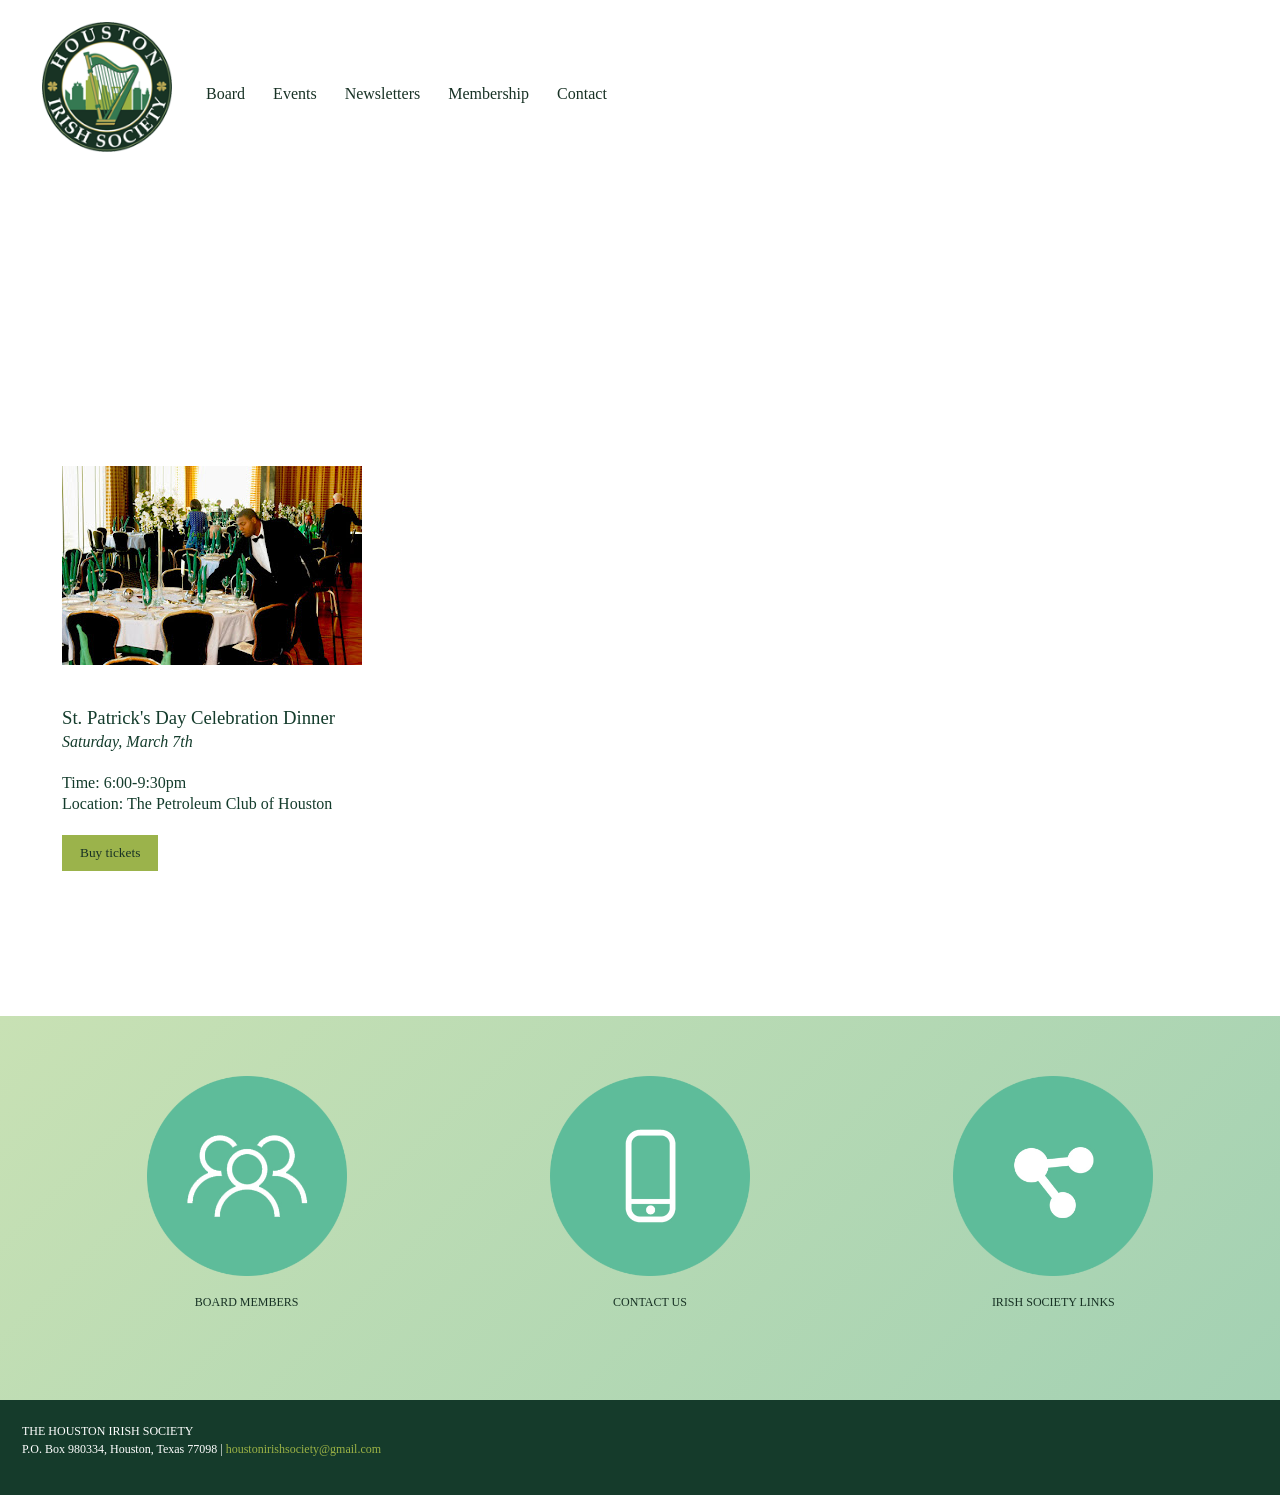
==== events.html @ d62ac1ac "Add files via upload" ====
<!DOCTYPE html>
<html lang="en">
<head>
<meta charset="UTF-8"><meta name="viewport" content="width=device-width,initial-scale=1">
<title>Houston Irish Society</title>
<link rel="stylesheet" href="inc/st2.css">
<style class='common-css'>
body {
	padding: 0px;
	margin: 0px;
	min-height:100%;
}

/* MAGIC CIRCLE */
.item-settings-menu{
	width:25px;
	height:25px;
	cursor:pointer;
	margin:2px;
	display:inline-block;
}

.magic-circle-controls{
	position:absolute;
	opacity:0;
	background-color:black;
}

.magic-circle-controls.shown {
   opacity:1;
}


html {
	-webkit-text-size-adjust: 100%; /* Prevent font scaling in landscape while allowing user zoom */
	font-size: 1px;
}

body{
	padding:0px;
	margin:0px;
	overflow-y: auto;
	overflow-x: hidden;
	min-width:300px;
	font-size:12px;
}

ul{
	list-style:none;
	padding: 0px;
}

li{
	margin:0px;
	padding:0px;
}

p{
	margin:0px;
	padding:0px;
}

#xprs{
	overflow:hidden;
}

.item-wrapper{
	margin-left: auto;
	margin-right: auto;
	height:100%;
	width:100%;
	min-height:inherit;
}

.preview-image-holder .image-link{
	min-height:inherit;
	display:inline-block;
}

a{
	text-decoration: none;
	pointer-events:auto;
}

#loading{
	left: 50%;
	position: relative;
}

.container{
	top: 0px;
	width: auto;
	height: 100%;
	left: 0px;
	min-height:inherit;
	position: relative;
}

.element-wrapper .content{
	position: relative;
}

.master.item-box{
	width:100%;
	margin: 0px;
	text-align: center;
}

.master.item-box .stripe-background{
	height: 100%;
	width: 100%;
	min-height: inherit;
	background-repeat: no-repeat;
	background-size: cover;
	background-position:center;
	position: absolute;
	pointer-events:none;
}

.item-box{
	position:relative;
	overflow:visible;
}

.item-box.hide-from-preview ,.item-box.hide-from-view{
	display:none;
}

.image-cover, .page-image-cover{
	display: block;
	overflow:hidden;
}

.image-holder,.preview-image-holder{
	background-position: center;
	background-size:cover;
	background-repeat:no-repeat;
	background-color:transparent;
	width:auto;
	overflow:hidden;
	width:100%;
	height:100%;
}

.item-content{
	height:100%;
	min-height:inherit;
	position:relative;
}

.item-box.element-box{
	width:100%;
}

.page-content > img:first-of-type{
	width:700px;
}

.page-content p.Body:first-of-type{
	padding-top: 17px;
}

.element-holder{
	display:block;
	margin: auto;
	text-align: center;
	width:100%;
	position: relative;
}

.icon-element{
	background-position: center;
	background-size:contain;
	background-repeat:no-repeat;
	background-color:transparent;
	height: 50px;
}

.icon-holder{
	width:100%;
}

.erred-user-form-field, .erred-user-form-field input[type=date]{
	background-color:#de6262 !important;
	color:white !important;
}

input[type=checkbox].erred-user-form-field{
	box-shadow: 0 0 2px 1px #de6262;
}

.preview-form .Field {
	width:100%;
	pointer-events: auto;
	box-sizing: border-box;
}

.preview-form .field-holder label input[type="checkbox"].Field {
	width:auto;
	border:none;
	margin:0px;
	min-width: auto!important;
	margin-right:10px;
}

.preview-form .field-holder input[type="date"].Field{
	width: auto!important;
    text-align: right!important;
    padding: 0!important;
	margin: 0!important;
	border:none!important;
	min-width: auto!important;
}

label.preview-element.Field.for-date{
	display: inline-flex;
    justify-content: space-between;
    align-items: center;
}

.preview-form textarea.Field {
    resize: none;
    height: 4em;
}

.preview-form .field-checkbox span, .preview-form .field-checkbox input{
	vertical-align: middle;
}

.preview-form .field-checkbox{
	text-align: left;
}

/* fix for old style */
.preview-icon-holder {
	margin-bottom: 0px!important;
} 

.master.item-box[data-child-type="MAP"]{
	min-height:300px;
}

.disable-max-width{
	max-width:none!important;
}

.master.item-box.header-box{
	z-index:123456;
}

.animated-top{
	-webkit-transition: top 2s cubic-bezier(0.165, 0.84, 0.44, 1);
 	-moz-transition: top 2s cubic-bezier(0.165, 0.84, 0.44, 1);
  	-o-transition: top 2s cubic-bezier(0.165, 0.84, 0.44, 1);
  	transition: top 2s cubic-bezier(0.165, 0.84, 0.44, 1);
}

iframe.html-frame{
	width: 100%;
	height: 100%;
	min-height:inherit;
}

.html-wrapper .content ,
.html-wrapper .content .page-html-cover ,
.html-wrapper .content .page-html-cover .html-source,
.raw-wrapper .content,
.raw-wrapper .content .page-raw-cover,
.raw-wrapper .content .page-raw-cover .html-source,
.raw-wrapper .content .page-raw-cover .html-source .raw-container{
	min-height:inherit;
	height:inherit;
}

.raw-wrapper .content .page-raw-cover .html-source .raw-container,.raw-wrapper .content{
	overflow: hidden;
}

.raw-wrapper .content .page-raw-cover.centered .html-source .raw-container{
	position: absolute;
    left: 50%;
    top: 50%;
    transform: translateX(-50%) translateY(-50%);
    height:auto;
    min-height:initial;
}

/*****************************************************************************/
/* EFFECTS
/*****************************************************************************/

[data-flex_element_effect="effect-fadein"] ~ #children .preview-content-holder{
	opacity: 0;
}

[data-flex_element_effect="effect-fadein"] ~ #children .play-effect .preview-content-holder{
	-webkit-transition: opacity 2s cubic-bezier(0.165, 0.84, 0.44, 1); /* Safari, Chrome and Opera > 12.1 */
	-moz-transition: opacity 2s cubic-bezier(0.165, 0.84, 0.44, 1); /* Firefox < 16 */
	 -ms-transition: opacity 2s cubic-bezier(0.165, 0.84, 0.44, 1); /* Internet Explorer */
	  -o-transition: opacity 2s cubic-bezier(0.165, 0.84, 0.44, 1); /* Opera < 12.1 */
		 transition: opacity 2s cubic-bezier(0.165, 0.84, 0.44, 1);
  opacity: 1;
}

[data-flex_element_effect="effect-grow"] ~ #children .preview-content-holder{
	transform: scale(0.9);
	opacity:0
}

[data-flex_element_effect="effect-grow"] ~ #children .play-effect .preview-content-holder{
	-webkit-transition: transform 1s cubic-bezier(0.165, 0.84, 0.44, 1), opacity 1s cubic-bezier(0.165, 0.84, 0.44, 1); /* Safari, Chrome and Opera > 12.1 */
	-moz-transition: transform 1s cubic-bezier(0.165, 0.84, 0.44, 1), opacity 1s cubic-bezier(0.165, 0.84, 0.44, 1); /* Firefox < 16 */
	 -ms-transition: transform 1s cubic-bezier(0.165, 0.84, 0.44, 1), opacity 1s cubic-bezier(0.165, 0.84, 0.44, 1); /* Internet Explorer */
	  -o-transition: transform 1s cubic-bezier(0.165, 0.84, 0.44, 1), opacity 1s cubic-bezier(0.165, 0.84, 0.44, 1); /* Opera < 12.1 */
		 transition: transform 1s cubic-bezier(0.165, 0.84, 0.44, 1), opacity 1s cubic-bezier(0.165, 0.84, 0.44, 1);
		 transform: scale(1);
		 opacity:1
}

[data-flex_element_effect="effect-slide-up"] ~ #children .preview-content-holder{
	transform: translateY(10vh);
	opacity:0;
}

[data-flex_element_effect="effect-slide-up"] ~ #children .play-effect .preview-content-holder{
	-webkit-transition: transform 1s cubic-bezier(0.165, 0.84, 0.44, 1) , opacity 3s cubic-bezier(0.165, 0.84, 0.44, 1); /* Safari, Chrome and Opera > 12.1 */
	-moz-transition: transform 1s cubic-bezier(0.165, 0.84, 0.44, 1), opacity 3s cubic-bezier(0.165, 0.84, 0.44, 1); /* Firefox < 16 */
	 -ms-transition: transform 1s cubic-bezier(0.165, 0.84, 0.44, 1), opacity 3s cubic-bezier(0.165, 0.84, 0.44, 1); /* Internet Explorer */
	  -o-transition: transform 1s cubic-bezier(0.165, 0.84, 0.44, 1), opacity 3s cubic-bezier(0.165, 0.84, 0.44, 1); /* Opera < 12.1 */
		 transition: transform 1s cubic-bezier(0.165, 0.84, 0.44, 1), opacity 3s cubic-bezier(0.165, 0.84, 0.44, 1);
		 transform: translateY(0);
		 opacity:1;
}

.item-details{
	line-height:0px;
	position:relative;
}

.preview-body ul{
	padding-left: 20px!important;
	list-style:initial;
	padding: initial;
}

.preview-body li{
	margin:initial;
	padding:initial;
}

.preview-raw-wrapper {
	width: 100%;
    height: 100%;
}

.preview-raw-holder {
	width: 100%;
    height: 100%;
    top: 0px;
    left: 0px;
    position: relative;
}

.preview-raw-container{
	height:100%;
	width:100%;
}

.stripes .master.element-box .image-source{
	min-height: inherit;
	height:100%;
}

.map-blocker{
	height:100%;
	min-height:inherit;
	width:100%;
	position:absolute;
	left:0px;
	right:0px;
	z-index:12345678;
}

.element-wrapper.pic-wrapper a{
	min-height:inherit;
}

[data-default-currency=USD] .preview-price:not(.sold-out)::before, [data-default-currency=USD] .shipping-currency::before  { 
    content: "$";
}

[data-default-currency=EUR] .preview-price:not(.sold-out)::before, [data-default-currency=EUR] .shipping-currency::before { 
    content: "\20ac";
}

[data-default-currency=GBP] .preview-price:not(.sold-out)::before, [data-default-currency=GBP] .shipping-currency::before{ 
    content: "\00a3";
}

[data-default-currency=SEK] .preview-price:not(.sold-out)::after, [data-default-currency=SEK] .shipping-currency::after  { 
    content: "Kr";
    font-size: 0.7em;
}

[data-default-currency=NOK] .preview-price:not(.sold-out)::after, [data-default-currency=NOK] .shipping-currency::after  { 
    content: "kr";
    font-size: 0.7em;
}

[data-default-currency=CAD] .preview-price:not(.sold-out)::before, [data-default-currency=CAD] .shipping-currency::before { 
    content: "$(cad)";
    font-size: 0.7em;
}

[data-default-currency=AUD] .preview-price:not(.sold-out)::before, [data-default-currency=AUD] .shipping-currency::before { 
    content: "$";
    font-size: 0.7em;
}

[data-default-currency=AUD] .preview-price:not(.sold-out)::after, [data-default-currency=AUD] .shipping-currency::after { 
    content: "(AUD)";
    font-size: 0.7em;
}

[data-default-currency=CHF] .preview-price:not(.sold-out)::after, [data-default-currency=CHF] .shipping-currency::after { 
    font-size: 0.7em;
}


[data-default-currency=BRL] .preview-price:not(.sold-out)::before, [data-default-currency=BRL] .shipping-currency::before { 
    content: "R$";
}

[data-default-currency=MYR] .preview-price:not(.sold-out)::before, [data-default-currency=MYR] .shipping-currency::before { 
    content: "RM";
}

[data-default-currency=SGD] .preview-price:not(.sold-out)::before, [data-default-currency=SGD] .shipping-currency::before { 
    content: "S$";
}

[data-default-currency=ZAR] .preview-price:not(.sold-out)::before, [data-default-currency=ZAR] .shipping-currency::before { 
    content: "R";
}

[data-default-currency=INR] .preview-price:not(.sold-out)::before, [data-default-currency=INR] .shipping-currency::before { 
    content: "\20b9";
}

[data-default-currency=NGN] .preview-price:not(.sold-out)::before, [data-default-currency=NGN] .shipping-currency::before { 
    content: "\20a6 ";
}

[data-default-currency=TRY] .preview-price:not(.sold-out)::before, [data-default-currency=TRY] .shipping-currency::before { 
    content: "\20ba";
}

[data-default-currency=CHF] .preview-price:not(.sold-out)::before, [data-default-currency=CHF] .shipping-currency::before { 
    content: "CHF";
}

[data-default-currency=AED] .preview-price:not(.sold-out)::after, [data-default-currency=AED] .shipping-currency::after { 
	content: "\062f.\0625";
}

[data-default-currency=PKR] .preview-price:not(.sold-out)::after, [data-default-currency=PKR] .shipping-currency::after { 
	content: "₨";
}

[data-default-currency=THB] .preview-price:not(.sold-out)::after, [data-default-currency=THB] .shipping-currency::after { 
	content: "฿";
}

[data-default-currency=IDR] .preview-price:not(.sold-out)::after, [data-default-currency=IDR] .shipping-currency::after { 
	content: "Rp";
}

[data-default-currency=TWD] .preview-price:not(.sold-out)::before, [data-default-currency=TWD] .shipping-currency::before { 
	content: "NT$";
}

[data-default-currency=UYU] .preview-price:not(.sold-out)::before, [data-default-currency=UYU] .shipping-currency::before { 
	content: "$U";
}

[data-default-currency=MXN] .preview-price:not(.sold-out)::before, [data-default-currency=MXN] .shipping-currency::before { 
	content: "Mex$";
}

[data-default-currency=TWD] .preview-price:not(.sold-out)::before, [data-default-currency=TWD] .shipping-currency::before { 
	content: "NT$";
}

[data-default-currency=GHS] .preview-price:not(.sold-out)::before, [data-default-currency=GHS] .shipping-currency::before { 
	content: "GH¢";
}

[data-default-currency=MAD] .preview-price:not(.sold-out)::after, [data-default-currency=MAD] .shipping-currency::after { 
	content: "DH";
}

[data-default-currency=RUB] .preview-price:not(.sold-out)::after, [data-default-currency=RUB] .shipping-currency::after { 
	content: "\20bd";
}

[data-default-currency=JPY] .preview-price:not(.sold-out)::before { 
    content: "\00a5";
}

[data-default-currency=NZD] .preview-price:not(.sold-out)::before { 
    content: "NZ$";
}

[data-default-currency=ILS] .preview-price:not(.sold-out)::before, [data-default-currency=ILS] .shipping-currency::before { 
    content: "\20AA";
}

[data-default-currency=PHP] .preview-price:not(.sold-out)::before, [data-default-currency=PHP] .shipping-currency::before { 
    content: "₱";
}

.multi_layout .pic-side .inner-pic.circlize{
  margin-left: auto;
  margin-right: auto;
}

[data-caller=static] .master.item-box.showing-feed:not(.loaded) .sub.item-box{
	opacity:0!important;
}

.sub.item-box{
	opacity:1;
}

.stripe-header , .stripe-footer{
	width:100%;
	z-index:1;
}

.blocks-preview-divider, .preview-divider{
    border-top-width: 0px;
    border-left-width: 0px;
    border-right-width: 0px;
    height: 10px;
}

.raw-wrapper .content .page-raw-cover.centered{
	min-height:100px;
}

.master.container.narrow-site{
    max-width: 1000px;
    margin: auto;
    overflow:hidden;
}

.master.container.narrow-site > #children{
	max-width:1000px;
	margin:auto;
}

.master.container.narrow-site .control-handle{
	max-width:1000px;
}

.master.container.narrow-site  .force-min-height50{
	max-width:1000px;
	margin:auto;
	left:auto!important;
	padding-left:0px!important;
	padding-right:0px!important;
	width:100%;
}

.master.container.narrow-site .left-menu-placeholder{
	margin-left:-270px;
}

.master.container.narrow-site .left-menu-placeholder .master.item-box{
	left:auto!important;
}

.master.container.narrow-site.left-menu-layout{
	left:135px;
}

.full-width-bg{
	background-size: 100% auto;
    background-repeat: no-repeat;
    background-attachment: scroll;
    background-position: top;
}

.cover-bg{
	background-size: cover;
    background-repeat: no-repeat;
    background-attachment: scroll;
    background-position: top;
}

.pattern-bg{
	background-repeat: repeat;
}

.fixed-bg{
	background-size:cover;
	background-repeat: no-repeat;
	background-attachment: fixed;
}

.contain-bg{
	background-size:contain;
	background-position:center;
	background-repeat: no-repeat;
	background-attachment: fixed;
}

.parallax-bg,  .fixed-bg,  .parallax50-bg{
	background-size:cover!important;
	background-attachment: fixed;
}

#xprs.phone-mode .parallax-bg, #xprs.phone-mode .fixed-bg, #xprs.phone-mode .parallax50-bg, #xprs.tablet-mode .parallax-bg, #xprs.tablet-mode .fixed-bg, #xprs.tablet-mode .parallax50-bg{
	background-attachment:initial!important;
	background-position-y:center!important;
	background-position-x:center!important;
}

.master.item-box .flex .sub.item-box:not(:only-child) .parallax50-bg, .master.item-box .flex .sub.item-box:not(:only-child) .fixed-bg{
	background-attachment:scroll!important;
	background-position-y:center!important;
}

#xprs.phone-mode .master.item-box:not([data-preset-type-id='PROMO']) .vimplayer.preview.video-frame{
	width: 100%!important;
    height: 100%!important;
    margin-top: 0px!important;
    margin-left: 0px!important;
}

.sub.item-box:after, .pic-side:after{
	pointer-events:none;
}

.stripe_popup_app_hide {
  display: none;
}

.popup-mode .raw-wrapper .content .page-raw-cover .html-source .raw-container {
    pointer-events: auto;
}

.shadowed{
	-webkit-box-shadow: -7px 15px 40px 4px rgba(0,0,0,0.35);
	-moz-box-shadow: -7px 15px 40px 4px rgba(0,0,0,0.35);
	box-shadow: -7px 15px 40px 4px rgba(0,0,0,0.35);
}

.no-scroll{
	overflow-y:hidden;
}

#xprs.cellphone-preview .hide-from-mobile, #xprs.phone-mode .hide-from-mobile{
	display:none!important;
}

#xprs.phone-mode .preview-form .Field{
	min-width:auto!important;
}

/* Hack for captcha */
div[style*="z-index: 2000000000"]{
	z-index:999999999999!important;
}

.fill-height{
	min-height:100vh!important;
}

.stripe_popup_app{
	max-width:100%!important;
	max-height:100%!important;
}

@media only screen 
and (min-device-width : 768px) 
and (max-device-width : 1024px) 
and (orientation : landscape) { 
	.parallax-bg, .fixed-bg, .parallax50-bg {
		background-attachment:initial!important;
		background-position-y:center!important;
		background-position-x:center!important;
	}
}

@media screen and (max-height: 575px){
	.g-recaptcha {transform:scale(0.77);-webkit-transform:scale(0.77);transform-origin:0 0;-webkit-transform-origin:0 0;}
	.g-recaptcha > div{
		width:200px!important;
	}
}


/*TABLET*/
@media only screen 
and (min-width : 768px) 
and (max-width : 1024px) { 
	html{
		font-size:0.7px;
	}
}

/*MOBILE*/
@media only screen 
and (max-width : 768px)  { 
	html{
		font-size:0.5px;
	}
	.preview-title, .preview-subtitle{
		word-break: break-word;
	}
}</style>
	<style class='multi-css'>.multi_layout .item-preview{
	height:inherit;
	width:100%;
	min-height:inherit;
}

.multi_layout .helper-div .text-side .vertical-aligner{
	overflow:visible;
}

.multi_layout .image-cover{
	height:inherit;
	min-height:inherit;
}

.multi_layout .image-source.background-div{
	height:100%;
}

.multi_layout .image-source.background-image-div{
	height:100%;
}

.multi_layout .preview-image-holder:not(.inner-pic-holder){
	height:inherit;
	min-height:inherit;
	position:relative;
}

.multi_layout .benet{
	min-height:inherit;
}

.multi_layout .image-source{
	height:inherit;
	min-height:inherit;
	position:absolute;
}

.multi_layout .helper-div .image-source{
	position:relative;
}

/*****************************************************************************/
/* IMAGE & TEXT POSITIONING
/*****************************************************************************/

.multi_layout .top-left.helper-div,.middle-left.helper-div ,.middle-left-25.helper-div,  .bottom-left.helper-div,.top-right.helper-div,
.middle-right.helper-div ,.middle-right-25.helper-div, .bottom-right.helper-div {
	position:initial;
	overflow: hidden;
	height:100%;
	min-height:inherit;
	
}

.multi_layout .vertical-aligner{
	position:relative;
	height:100%;
	width:100%;
	display:table;
	min-height:inherit;
	overflow:hidden;
}

.multi_layout .pic-side .inner-pic:not(.circlize){
	min-height:inherit;
}



.multi_layout .pic-side .vertical-aligner a.image-link{
	position:relative;
	display:inline-block;
	min-height:inherit;
	overflow:hidden;
}

.multi_layout .pic-side .vertical-aligner a.image-link.not-wrapping, .multi_layout .pic-side .vertical-aligner a.image-link:empty {
	position: absolute;
    left: 0px;
    top: 0px;
}

.sub.container .multi_layout .pic-side .vertical-aligner a.image-link{ 
	height:100%;
	width:100%;
}

.multi_layout .pic-side .vertical-aligner{
	margin-left: auto;
	margin-right: auto;
	/*display:inline-block;*/
}

.multi_layout .pic-side {
	text-align:center;
	line-height:0px;
}

.multi_layout .pic-side.reset {
	top:initial!important;
	margin-left:initial!important;
	width:100%!important;
}


.multi_layout .helper-div .pic-side .inner-pic-holder{
	/*display: table-cell;*/
	/*display:block;*/
	overflow: visible;
	line-height:0px!important;
}

.multi_layout .preview-image-holder.inner-pic-holder{
	display:table-cell;
}

.multi_layout .pic-side{
	position:absolute;
	pointer-events:auto;
	/*outline: 1px solid green;
	background-color: rgba(43,102,10,0.5);*/
	overflow:visible;
	top:0px;
	bottom:0px;
}

.draggable-pic{
	pointer-events: auto;
    display: inline-block;
    width: 100%;
    height: 100%;
    background-size:contain;
    background-repeat: no-repeat;
}

.flex .multi_layout .middle-center.helper-div .text-side .draggable-pic-wrapper {
	display: inline-block;
    position: absolute;
    /*width: 50%;*/
    left: 50%;
    top: 50%;
    /*height: 100%;*/
    z-index: -1;
}

.flex .multi_layout .middle-center.helper-div .text-side .draggable-pic-wrapper.ui-draggable {
	cursor:move;
}


.draggable-pic-wrapper .ui-resizable-ne,.draggable-pic-wrapper .ui-resizable-se,.draggable-pic-wrapper .ui-resizable-nw,.draggable-pic-wrapper .ui-resizable-sw{
	background-color: #0f95ee;
    border-radius: 7px;
}


.draggable-pic-wrapper .ui-resizable-se.ui-icon.ui-icon-gripsmall-diagonal-se{
	width:9px;
	height:9px;
	background-image:none;
	right: -5px;
    bottom: -5px;
}




.flex .multi_layout .middle-center.helper-div .text-side .draggable-pic-wrapper .draggable-pic-holder {
	display: inline-block;
	height:100%;
}

.flex .multi_layout .middle-center.helper-div .draggable-div-holder{
	display:block;
}

.draggable-div-holder{
	display:none;
}

.draggable-pic-wrapper{
	pointer-events:auto;
}

.draggable-pic-wrapper.ui-resizable{
	outline:solid 1px #0f95ee;
	/*box-sizing:border-box;*/
}
.draggable-pic-wrapper.ui-resizable .ui-resizable-handle.ui-resizable-s, .draggable-pic-wrapper.ui-resizable .ui-resizable-handle.ui-resizable-n{
	height:7px;	
	background-color: transparent;
}


.draggable-div-holder{
	top:0px;
    position: absolute;
    height: 500px;
    min-height:inherit;
    width:100%;
}



.multi_layout .inner-pic-holder .inner-pic.fill{
	width: 100%!important;
  	height: 100%!important;
  	background-size: cover;
  	background-repeat:no-repeat;
  	max-width: none;
  	max-height: none;
}

.multi_layout .inner-pic-holder .inner-pic{
	/*width: 100%!important;*/
	width: 100%;
  	height: 100%;
  	background-repeat:no-repeat;
  	max-width: none;
  	max-height: none;
  	overflow:hidden;
}

.multi_layout .inner-pic-holder a .inner-pic{
	display:table;
}

.multi_layout .inner-pic-holder .inner-pic#no-image{
	outline:none;
}

/*** TOP LEFT ***/
.multi_layout .top-left.helper-div .pic-side{
	width:50%;
	height: 100%;
	left: 50%;
	min-height: inherit;
	/*margin-left: 50%;*/
}

.multi_layout .top-left.helper-div .pic-side .inner-pic{
	height: 100%;
}

.multi_layout .top-left.helper-div .text-side{
	width: 50%;
	height: 100%;
	position: relative;
	float: left;
	min-height: inherit;
}

.multi_layout .top-left.helper-div .item-details{
	/*vertical-align: top;*/
	display: table-cell;
}

/*** CENTER LEFT ***/
.multi_layout .middle-left.helper-div .pic-side, .multi_layout .middle-left-25.helper-div .pic-side{
	width:50%;
	height: 100%;
	left: 50%;
	min-height: inherit;
	/*margin-left: 50%;*/
}

.multi_layout .middle-left-25.helper-div .pic-side{
	width:75%;
	left: 25%;
}

.multi_layout .middle-left.helper-div .pic-side .inner-pic, .multi_layout .middle-left-25.helper-div .pic-side .inner-pic{
	height: 100%;
}

.multi_layout .middle-left.helper-div .text-side, .multi_layout .middle-left-25.helper-div .text-side{
	width: 50%;
	height: 100%;
	position: relative;
	float: left;
	min-height: inherit;
	display: table;
	
}

.multi_layout .middle-left-25.helper-div .text-side{
	width: 25%;
}

.multi_layout .middle-left.helper-div .item-details, 
.multi_layout .middle-left-25.helper-div .item-details{
	/*vertical-align: top;*/
	display: table-cell;
}

/*** BOTTOM LEFT ***/

.multi_layout .bottom-left.helper-div .pic-side{
	width:50%;
	height: 100%;
	left: 50%;
	min-height: inherit;
}



.multi_layout .bottom-left.helper-div .text-side{
	width: 50%;
	height: 100%;
	position: relative;
	float: left;
	min-height: inherit;
}

.multi_layout .bottom-left.helper-div .item-details{
	/*vertical-align: bottom;*/
	display: table-cell;
}

/*** TOP RIGHT ***/
.multi_layout .top-right.helper-div .pic-side{
	width:50%;
	height: 100%;
	right: 50%;
	min-height: inherit;
}



.multi_layout .top-right.helper-div .text-side{
	width:50%;
	height: 100%;
	position: relative;
	float: right;
	min-height: inherit;
}

.multi_layout .top-right.helper-div .item-details{
	/*vertical-align: top;*/
	display: table-cell;
}

/*** MIDDLE RIGHT ***/

.multi_layout .middle-right.helper-div .pic-side, .multi_layout .middle-right-25.helper-div .pic-side{
	width:50%;
	height: 100%;
	right: 50%;
	min-height: inherit;
}

.multi_layout .middle-right-25.helper-div .pic-side{
	width:75%;
	right: 25%;
}



.multi_layout .middle-right.helper-div .text-side, .multi_layout .middle-right-25.helper-div .text-side{
	width:50%;
	height: 100%;
	position: relative;
	float: right;
	min-height: inherit;
	display: table;
}

.multi_layout .middle-right-25.helper-div .text-side{
	width:25%;
}

.multi_layout .middle-right.helper-div .item-details, .multi_layout .middle-right-25.helper-div .item-details{
	/*vertical-align: top;*/
	display: table-cell;
}


.multi_layout.product-container .middle-right.helper-div .pic-side{
	width:66%;
	height: 100%;
	right: 34%;
	min-height: inherit;
}



.multi_layout.product-container  .middle-right.helper-div .text-side{
	width:33%;
	height: 100%;
	position: relative;
	float: right;
	min-height: inherit;
	display: table;
}


.multi_layout.product-container .inner-pic.preview-element{
	background-size:contain!important;
	background-position:center!important;
	background-repeat:no-repeat!important;
}



/*** BOTTOM RIGHT ***/
.multi_layout .bottom-right.helper-div .pic-side{
	width:50%;
	height: 100%;
	right: 50%;
	min-height: inherit;
}



.multi_layout .bottom-right.helper-div .text-side{
	width:50%;
	height: 100%;
	position: relative;
	float: right;
	min-height: inherit;
}

.multi_layout .bottom-right.helper-div .item-details{
	/*vertical-align: bottom;*/
	display: table-cell;
}



/*** CENTER CENTER ***/

.multi_layout .middle-center.helper-div{
	min-height: inherit;
	height: 100%;
	
}

.xprs-holder:not(.in-editor) .multi_layout .middle-center.helper-div{
	pointer-events:none;
}

.multi_layout .middle-center.helper-div .pic-side{
	width:100%;
	height: 100%;
	/*text-align:center;*/
	top: 0px;
}

.multi_layout .middle-center.helper-div .pic-side .inner-pic{
	margin-left:auto;
	margin-right:auto;
	display:inline-block;
	position:relative;
}

.multi_layout .middle-center.helper-div .pic-side a .inner-pic{
	display:table;
}

.multi_layout .middle-center.helper-div .text-side{
	width:100%;
	height: 100%;
	/*text-align:center;*/
	min-height: inherit;
	margin-left: auto;
    margin-right: auto;
    display: table;
}

.multi_layout .middle-center.helper-div .preview-content-holder{
	pointer-events: none;
}

.multi_layout .middle-center.helper-div .preview-content-holder .preview-element{
	pointer-events:auto;
}

.multi_layout .middle-center.helper-div .item-details{
	/*vertical-align: middle;*/
	display: table-cell;
	pointer-events: none;
}

.multi_layout .middle-center.helper-div .vertical-aligner{
	margin-left: auto;
	margin-right: auto;
	z-index:12345;
}

.multi_layout .middle-center.helper-div .text-side .vertical-aligner{
	width:100%;
}



/*** BOTTOM CENTER ***/


.multi_layout .bottom-center.helper-div .text-side{
	/*vertical-align: middle;*/
	display: block;
	position:relative;
}

.multi_layout .bottom-center.helper-div .pic-side{
	position:relative;
	/*bottom:0px;
	top:0px;
	width:100%;*/
}

.multi_layout .bottom-center.helper-div .benet{
	min-height:initial;
}

.multi_layout .bottom-center.helper-div .text-side .vertical-aligner{
	width:100%;
	min-height:0px!important;
	height:initial!important
}

.multi_layout .bottom-center.helper-div .pic-side .vertical-aligner{
	width:100%;
	min-height:0px!important;
	  height: inherit!important;
}

.multi_layout .bottom-center.helper-div .pic-side .inner-pic-holder{
	width:100%;
	min-height:0px!important;
	height: inherit!important;
}

.multi_layout .bottom-center.helper-div:not(.flipped-image) .pic-side .inner-pic{
	width:100%;
	min-height:0px!important;
}

.multi_layout .bottom-center.helper-div.flipped-image .pic-side .inner-pic{
	width:100%;
	min-height:300px!important;
}





/*** TOP CENTER ***/

.multi_layout .top-center.helper-div{
	height: 100%;
	width: 100%;
	min-height: inherit;
	
	display: block;

}

.multi_layout .top-center.helper-div .text-side{
	/*vertical-align: middle;*/
	display: block;
	position:relative;
}

.multi_layout .top-center.helper-div .pic-side{
	position:relative;
	/*bottom:0px;
	top:0px;
	width:100%;*/
}

.multi_layout .top-center.helper-div .text-side .vertical-aligner{
	width:100%;
}


.multi_layout .top-center.helper-div .benet{
	min-height:initial;
}

.multi_layout .top-center.helper-div .text-side .vertical-aligner{
	width:100%;
	min-height:0px!important;
	height:initial!important
}

.multi_layout .top-center.helper-div .pic-side .vertical-aligner{
	width:100%;
	min-height:0px!important;
	height: inherit!important;
}

.multi_layout .top-center.helper-div .pic-side .inner-pic-holder{
	width:100%;
	min-height:0px!important;
	height: inherit!important;
	line-height: 0px;
}

.multi_layout .top-center.helper-div:not(.flipped-image) .pic-side .inner-pic{
	width:100%;
	min-height:0px!important;
}

.multi_layout .top-center.helper-div.flipped-image .pic-side .inner-pic{
	width:100%;
	min-height:300px!important;
}

.multi_layout .helper-div:not(.middle-center) .pic-side .inner-pic#no-image{
	/* background-image:url(http://lh3.googleusercontent.com/H91IJNOH5dBhODefYvp-p8aMs08rzundiGNqMQ4F5lHTil9hbPZLZj_QcdBV48sn524pngBjg_RXN8u2Um68pIubkQ);
	background-size: 50px;
	background-position:center;
	background-repeat: no-repeat; */
}

.item_layout .item-preview, .item_layout .preview-image-holder, .item_layout .helper-div, .item_layout .text-side{
	height:100%;
	min-height:inherit;
}

.item_layout .helper-div{
	display:flex;
}

.item_layout .helper-div.middle-right{
	flex-direction:row-reverse;
}

.item_layout .helper-div.bottom-center{
	flex-direction:column;
}


.item_layout .helper-div.middle-center .text-side{
	flex:1;
}

.item_layout .helper-div.middle-left .text-side , .item_layout .helper-div.middle-left .pic-side,
.item_layout .helper-div.middle-left-25 .text-side , .item_layout .helper-div.middle-left-25 .pic-side,
.item_layout .helper-div.middle-right .text-side , .item_layout .helper-div.middle-right .pic-side
{
	width:50%;
}


.item_layout .helper-div.middle-center .pic-side{
	pointer-events:auto;
	position: absolute;
	height:100%;
	width:100%;
}

.item_layout .helper-div .pic-side .inner-pic{
	height:100%;
	width:100%;
}

.item_layout .text-side{
	display:flex;
	align-items: center;
	justify-content: center;
}
</style>
	<style class='menu-css'>.menu_layout.item-content{
	height:inherit;
}

.menu_layout .helper-div{
	display:table-cell;
	vertical-align:middle;
}

.menu_layout .image-cover{
	display:table-cell;
	vertical-align:middle;
}

.menu_layout .preview-content-wrapper{
	text-align:left;
	height:inherit;
	min-height:inherit;
}

.menu_layout .preview-content-holder{
	display: block;
	max-width: 100%;
	height:inherit;
	min-height:inherit;
}

.menu_layout .preview-item-links{
    display:table-cell;
	vertical-align:middle;
}













 .preview-item-links[data-shrink-style='vertically'] .preview-links-wrapper{
	display:flex;
	flex-direction: column;
}


.menu_layout{
	display:table;
}

.menu_layout .left-div{
	height:10px; /*inherit for chrome*/
	display:table;
	float:left;
	min-height:inherit;
}

.item-box[data-height-resize="true"] .menu_layout .left-div{
	height:inherit;
}

.item-box[data-height-resize="true"] .menu_layout .right-div{
	height:inherit;
}

.menu_layout .right-div{
	height:10px; /*inherit for chrome*/
	display:table;
	float:right;
	min-height:inherit;
}

.menu_layout.item-content{
	width:100%;
	
}

.menu_layout .preview-item-links li{
	display:inline-block;
	position: relative;
}

.preview-item-links .submenu li{
	display:block!important;
}

 .menu_layout .preview-item-links.flipped{
	display:block;
}

.menu_layout  .menu-line{
	height: 3px;
	margin-bottom:5px;
	display:block;
	background-color:black;
}

.menu_layout .logo-holder{
	display: table-cell;
	vertical-align: middle;
	line-height:0px;
}

.menu_layout .links-menu-btn{
	width: 25px;
	height: 36px;
	cursor:pointer;
	display:none;
	vertical-align: middle;
}

.menu_layout .links-menu-btn.hamburger {
	width: auto;
	height: auto;
    position: absolute;
    top: 50%;
    right: 0%;
    transform: translateY(-50%);
}

.menu_layout .links-menu-btn-wrapper{
	display:table;
	float:right;
	/*height:100%;*/
}

 .menu-links-holder{
	position:relative;
	left:0px;
	top:0px;
	display:none;
}

 .menu-links-holder.shown{
	display:block;
}

.center-aligned-menu:not(.force-min-height50) .benet{
	display:none;
}

.center-aligned-menu:not(.force-min-height50) .right-div, .center-aligned-menu:not(.force-min-height50) .left-div{
	display:block;
	float:none;
	height:auto!important;
	min-height:initial;
	text-align:center;
}

 .center-aligned-menu:not(.force-min-height50) .menu_layout .preview-item-links{
	padding-bottom:25px;
}


 .center-aligned-menu:not(.force-min-height50) .menu_layout .left-div{
	 padding-top:25px;
 }

.center-aligned-menu:not(.force-min-height50) .helper-div{
	display:inline;
}

.center-aligned-menu:not(.force-min-height50)  .logo-holder , .center-aligned-menu:not(.force-min-height50)  .preview-item-links{
	display:inline-block;
}

.center-aligned-menu:not(.force-min-height50) .preview-content-wrapper{
	display: table;
	width: 100%;
	text-align:center;
}

.center-aligned-menu:not(.force-min-height50) .preview-content-holder{
	display: table-cell;
	vertical-align: middle;
}

.center-aligned-menu:not(.force-min-height50) .menu_layout .links-menu-btn.shown{
	display:inline-block;
}

.menu_layout .links-menu-btn.shown{
	display:table-cell;
	pointer-events:auto;
 }

 .menu-open .preview-element.Link.item-link{
 	pointer-events: auto;
 }

.menu-open:not(.force-transparency):not(.full-screen-menu) .preview-item-links{
 	background-color:transparent;
 	pointer-events:none;
 }
 
.menu-open {
	pointer-events:auto!important;
}

.menufied .preview-item-links{
  display:block;
  margin:auto;
  position:relative;
  z-index:3;
  padding-bottom:25px;
}
  
 .menufied .preview-item-links span,  .menufied .preview-item-links li{
	 display:inline-block;
	 position: relative;

 }
 
.menufied .preview-item-links.no-place span, .menufied.full-screen-menu.menu-open .preview-item-links span,  .menufied.side-screen-menu.menu-open .preview-item-links span, .menufied.full-screen-menu.menu-open .preview-item-links li, .menufied.side-screen-menu.menu-open .preview-item-links li{
  	display:block;
  	margin-right:auto!important;
	margin-left:auto!important;
}

.menufied.full-screen-menu .submenu, .menufied.side-screen-menu  .submenu{
	background-color:transparent!important;
}

  .menu_layout .submenu li{
	  min-width:100%;
  }
 
 .left-menu-placeholder .item-wrapper{
 	padding-top:25%!important;
 }
 
 .left-menu-placeholder .master.item-box{
 	width:inherit!important;
 	padding-left:0px!important;
 	padding-right:0px!important;
 }
 
 .left-menu-placeholder .preview-item-links span{
   	margin-right:auto!important;
	margin-left:auto!important;
 }



  .preview-links-wrapper > span:first-child, .preview-links-wrapper > a:first-child span {
  	margin-left:0px!important;
  }

 .left-menu-placeholder .preview-item-links{
 	padding-top:30px!important;
 }


.animated-menu{
	-webkit-transition: max-height 0.8s;
	-moz-transition: max-height 0.8s;
	transition: max-height 0.8s;
}

.scale-down08{
	-webkit-transform: scale(0.8);
	transform:scale(0.8);
	-ms-transform:scale(0.8);
}

.force-min-height50{
	min-height:50px!important;
}

.force-min-height50 .menus-wrapper{
	min-height:50px!important;
}

.force-transparency{
	background-color:transparent!important;
	pointer-events: none;
}

.force-transparency .preview-links-wrapper{
	pointer-events: auto;
}

.force-transparency .item-content{
	background-color:transparent!important;
}

.master.container.left-menu-layout [data-preset-type-id='MENUS']{
	position:fixed!important;
	width:270px;
	top:0px;
}

.master.container .left-menu-placeholder{
	display: inline-block;
	width:270px;
	vertical-align:top;
}

.master.container.left-menu-layout .item-wrapper.menus-wrapper{
	display: inline-block;
} 

.master.container.left-menu-layout .menu_layout .preview-item-links a , .master.container.left-menu-layout .menu_layout .preview-item-links .item-link,.master.container.left-menu-layout .menu_layout .preview-item-links li {
	display:block;
}

.master.container.left-menu-layout [data-preset-type-id='MENUS'] + .control-handle{
	display: none!important;
}

.master.container.left-menu-layout > #children{
	display: inline-block;
}

.master.container.left-menu-layout .menu_layout .preview-content-holder{
	vertical-align:top;
}

.xprs-holder:not(.in-editor) .master.item-box.header-box.being-scrolled{
	z-index:1234567891;
}

.being-scrolled .menu_layout .preview-subtitle-holder , .minimal-design .menu_layout .preview-subtitle-holder{
	display:none;
}

.being-scrolled .menu_layout .preview-title-holder, .minimal-design .menu_layout .preview-title-holder{
	display:table-cell;
	vertical-align:middle;
}

.being-scrolled .menu_layout .item-details , .minimal-design .menu_layout .item-details{
	display:table;
}



.master.item-box.header-box.full-screen-menu .preview-links-wrapper, .master.item-box.header-box.side-screen-menu .preview-links-wrapper{
	transform: translateY(-50%) translateX(-50%);
    top: 50%;
    left: 50%;
    position: absolute;
}

.left-menu-placeholder .menus-wrapper {
	min-width:none!important;
}


.master.item-box.header-box.full-screen-menu.menu-open .preview-item-links.transform-disabled .preview-links-wrapper{
	transform:translateX(-50%);
	padding-right:-20px;
}
	
.master.item-box.header-box.full-screen-menu.menu-open .preview-item-links.transform-disabled{
	overflow-y:scroll;
	padding-right:20px;

}

.master.item-box.header-box.full-screen-menu .preview-item-links{
    position: fixed;
    top: 0px;
    left: 0px;
    z-index: -1;
    width: 100%;
    height: 100%;
}


.master.item-box.header-box.side-screen-menu .preview-item-links{
    position: fixed;
    top: 0px;
    right: -315px;
    z-index: -1;
    width: 315px;
    height: 100%;
    transition:right 1s;
    display:block;
    
}


 .left-menu-placeholder .menu_layout .submenu, .header-box.side-screen-menu .submenu, .header-box.full-screen-menu .submenu, .menufied .preview-item-links.no-place .submenu{
	 position:relative;
 }
 .header-box  .submenu{
	display:none;
 }



 .header-box:not(.full-screen-menu) .preview-item-links:not([data-shrink-style='vertically']) .submenu{
	position: absolute;
    left: -10px;
    top: 100%;
    min-width: 130px;
	padding: 10px;
	z-index:123;
}

 .left-menu-placeholder .menu_layout .submenu .submenu-link , .header-box.side-screen-menu .submenu .submenu-link, .header-box.full-screen-menu .submenu .submenu-link, .menufied .preview-item-links.no-place .submenu .submenu-link{
	 text-align: center;
 }

.header-box .submenu-link{
	display:block;
	text-align: left;
}

.header-box .submenu-title{
	position:relative;
	cursor:pointer;
}

.header-box .submenu-title:after{
	content: ' \25be'; /* \25b4*/
}

.master.item-box.header-box.boxed-menu .preview-item-links{
	width:400px;
	height:400px;
    position: absolute;
    top:0px;
    right:0px;
}


.menu-advanced-settings.switching-panel .hamburger-inner:before, .menu-advanced-settings.switching-panel .hamburger-inner, .menu-advanced-settings.switching-panel .hamburger-inner:after{
	background-color:#666;
}

.menu-advanced-settings.switching-panel .hamburger.selected .hamburger-inner:before, .menu-advanced-settings.switching-panel .hamburger.selected .hamburger-inner, .menu-advanced-settings.switching-panel .hamburger.selected .hamburger-inner:after{
	background-color:white;
}

.hamburger{
	outline:none;
}

.very-small .hamburger-box{
	    -ms-transform: scale(0.5); /* IE 9 */
   	-webkit-transform: scale(0.5); /* Safari */
    transform: scale(0.5);
}

.small .hamburger-box{
		-ms-transform: scale(0.7); /* IE 9 */
   	-webkit-transform: scale(0.7); /* Safari */
    transform: scale(0.7);
}


.large .hamburger-box{
		-ms-transform: scale(1.3); /* IE 9 */
   	-webkit-transform: scale(1.3); /* Safari */
    transform: scale(1.3);
}

.very-large .hamburger-box{
		-ms-transform: scale(1.5); /* IE 9 */
   	-webkit-transform: scale(1.5); /* Safari */
    transform: scale(1.5);
}


.hidden-menu{
	display:none!important;
}
/*!
 * Hamburgers
 * @description Tasty CSS-animated hamburgers
 * @author Jonathan Suh @jonsuh
 * @site https://jonsuh.com/hamburgers
 * @link https://github.com/jonsuh/hamburgers
 */.hamburger{font:inherit;display:inline-block;overflow:visible;margin:0;padding:15px;cursor:pointer;transition-timing-function:linear;transition-duration:.15s;transition-property:opacity,-webkit-filter;transition-property:opacity,filter;transition-property:opacity,filter,-webkit-filter;text-transform:none;color:inherit;border:0;background-color:transparent}.hamburger:hover{opacity:.7}.hamburger-box{position:relative;display:inline-block;width:40px;height:24px}.hamburger-inner{top:50%;display:block;margin-top:-2px}.hamburger-inner,.hamburger-inner:after,.hamburger-inner:before{position:absolute;width:40px;height:4px;transition-timing-function:ease;transition-duration:.15s;transition-property:-webkit-transform;transition-property:transform;transition-property:transform,-webkit-transform;border-radius:4px;background-color:#000}.hamburger-inner:after,.hamburger-inner:before{display:block;content:''}.hamburger-inner:before{top:-10px}.hamburger-inner:after{bottom:-10px}.hamburger--arrow.is-active .hamburger-inner:before{-webkit-transform:translate3d(-8px,0,0) rotate(-45deg) scaleX(.7);transform:translate3d(-8px,0,0) rotate(-45deg) scaleX(.7)}.hamburger--arrow.is-active .hamburger-inner:after{-webkit-transform:translate3d(-8px,0,0) rotate(45deg) scaleX(.7);transform:translate3d(-8px,0,0) rotate(45deg) scaleX(.7)}.hamburger--arrow-r.is-active .hamburger-inner:before{-webkit-transform:translate3d(8px,0,0) rotate(45deg) scaleX(.7);transform:translate3d(8px,0,0) rotate(45deg) scaleX(.7)}.hamburger--arrow-r.is-active .hamburger-inner:after{-webkit-transform:translate3d(8px,0,0) rotate(-45deg) scaleX(.7);transform:translate3d(8px,0,0) rotate(-45deg) scaleX(.7)}.hamburger--arrowalt .hamburger-inner:before{transition:top .1s .15s ease,-webkit-transform .15s cubic-bezier(.165,.84,.44,1);transition:top .1s .15s ease,transform .15s cubic-bezier(.165,.84,.44,1);transition:top .1s .15s ease,transform .15s cubic-bezier(.165,.84,.44,1),-webkit-transform .15s cubic-bezier(.165,.84,.44,1)}.hamburger--arrowalt .hamburger-inner:after{transition:bottom .1s .15s ease,-webkit-transform .15s cubic-bezier(.165,.84,.44,1);transition:bottom .1s .15s ease,transform .15s cubic-bezier(.165,.84,.44,1);transition:bottom .1s .15s ease,transform .15s cubic-bezier(.165,.84,.44,1),-webkit-transform .15s cubic-bezier(.165,.84,.44,1)}.hamburger--arrowalt.is-active .hamburger-inner:before{top:0;transition:top .1s ease,-webkit-transform .15s .1s cubic-bezier(.895,.03,.685,.22);transition:top .1s ease,transform .15s .1s cubic-bezier(.895,.03,.685,.22);transition:top .1s ease,transform .15s .1s cubic-bezier(.895,.03,.685,.22),-webkit-transform .15s .1s cubic-bezier(.895,.03,.685,.22);-webkit-transform:translate3d(-8px,-10px,0) rotate(-45deg) scaleX(.7);transform:translate3d(-8px,-10px,0) rotate(-45deg) scaleX(.7)}.hamburger--arrowalt.is-active .hamburger-inner:after{bottom:0;transition:bottom .1s ease,-webkit-transform .15s .1s cubic-bezier(.895,.03,.685,.22);transition:bottom .1s ease,transform .15s .1s cubic-bezier(.895,.03,.685,.22);transition:bottom .1s ease,transform .15s .1s cubic-bezier(.895,.03,.685,.22),-webkit-transform .15s .1s cubic-bezier(.895,.03,.685,.22);-webkit-transform:translate3d(-8px,10px,0) rotate(45deg) scaleX(.7);transform:translate3d(-8px,10px,0) rotate(45deg) scaleX(.7)}.hamburger--arrowalt-r .hamburger-inner:before{transition:top .1s .15s ease,-webkit-transform .15s cubic-bezier(.165,.84,.44,1);transition:top .1s .15s ease,transform .15s cubic-bezier(.165,.84,.44,1);transition:top .1s .15s ease,transform .15s cubic-bezier(.165,.84,.44,1),-webkit-transform .15s cubic-bezier(.165,.84,.44,1)}.hamburger--arrowalt-r .hamburger-inner:after{transition:bottom .1s .15s ease,-webkit-transform .15s cubic-bezier(.165,.84,.44,1);transition:bottom .1s .15s ease,transform .15s cubic-bezier(.165,.84,.44,1);transition:bottom .1s .15s ease,transform .15s cubic-bezier(.165,.84,.44,1),-webkit-transform .15s cubic-bezier(.165,.84,.44,1)}.hamburger--arrowalt-r.is-active .hamburger-inner:before{top:0;transition:top .1s ease,-webkit-transform .15s .1s cubic-bezier(.895,.03,.685,.22);transition:top .1s ease,transform .15s .1s cubic-bezier(.895,.03,.685,.22);transition:top .1s ease,transform .15s .1s cubic-bezier(.895,.03,.685,.22),-webkit-transform .15s .1s cubic-bezier(.895,.03,.685,.22);-webkit-transform:translate3d(8px,-10px,0) rotate(45deg) scaleX(.7);transform:translate3d(8px,-10px,0) rotate(45deg) scaleX(.7)}.hamburger--arrowalt-r.is-active .hamburger-inner:after{bottom:0;transition:bottom .1s ease,-webkit-transform .15s .1s cubic-bezier(.895,.03,.685,.22);transition:bottom .1s ease,transform .15s .1s cubic-bezier(.895,.03,.685,.22);transition:bottom .1s ease,transform .15s .1s cubic-bezier(.895,.03,.685,.22),-webkit-transform .15s .1s cubic-bezier(.895,.03,.685,.22);-webkit-transform:translate3d(8px,10px,0) rotate(-45deg) scaleX(.7);transform:translate3d(8px,10px,0) rotate(-45deg) scaleX(.7)}.hamburger--boring .hamburger-inner,.hamburger--boring .hamburger-inner:after,.hamburger--boring .hamburger-inner:before{transition-property:none}.hamburger--boring.is-active .hamburger-inner{-webkit-transform:rotate(45deg);transform:rotate(45deg)}.hamburger--boring.is-active .hamburger-inner:before{top:0;opacity:0}.hamburger--boring.is-active .hamburger-inner:after{bottom:0;-webkit-transform:rotate(-90deg);transform:rotate(-90deg)}.hamburger--collapse .hamburger-inner{top:auto;bottom:0;transition-delay:.15s;transition-timing-function:cubic-bezier(.55,.055,.675,.19);transition-duration:.15s}.hamburger--collapse .hamburger-inner:after{top:-20px;transition:top .3s .3s cubic-bezier(.33333,.66667,.66667,1),opacity .1s linear}.hamburger--collapse .hamburger-inner:before{transition:top .12s .3s cubic-bezier(.33333,.66667,.66667,1),-webkit-transform .15s cubic-bezier(.55,.055,.675,.19);transition:top .12s .3s cubic-bezier(.33333,.66667,.66667,1),transform .15s cubic-bezier(.55,.055,.675,.19);transition:top .12s .3s cubic-bezier(.33333,.66667,.66667,1),transform .15s cubic-bezier(.55,.055,.675,.19),-webkit-transform .15s cubic-bezier(.55,.055,.675,.19)}.hamburger--collapse.is-active .hamburger-inner{transition-delay:.32s;transition-timing-function:cubic-bezier(.215,.61,.355,1);-webkit-transform:translate3d(0,-10px,0) rotate(-45deg);transform:translate3d(0,-10px,0) rotate(-45deg)}.hamburger--collapse.is-active .hamburger-inner:after{top:0;transition:top .3s cubic-bezier(.33333,0,.66667,.33333),opacity .1s .27s linear;opacity:0}.hamburger--collapse.is-active .hamburger-inner:before{top:0;transition:top .12s .18s cubic-bezier(.33333,0,.66667,.33333),-webkit-transform .15s .42s cubic-bezier(.215,.61,.355,1);transition:top .12s .18s cubic-bezier(.33333,0,.66667,.33333),transform .15s .42s cubic-bezier(.215,.61,.355,1);transition:top .12s .18s cubic-bezier(.33333,0,.66667,.33333),transform .15s .42s cubic-bezier(.215,.61,.355,1),-webkit-transform .15s .42s cubic-bezier(.215,.61,.355,1);-webkit-transform:rotate(-90deg);transform:rotate(-90deg)}.hamburger--collapse-r .hamburger-inner{top:auto;bottom:0;transition-delay:.15s;transition-timing-function:cubic-bezier(.55,.055,.675,.19);transition-duration:.15s}.hamburger--collapse-r .hamburger-inner:after{top:-20px;transition:top .3s .3s cubic-bezier(.33333,.66667,.66667,1),opacity .1s linear}.hamburger--collapse-r .hamburger-inner:before{transition:top .12s .3s cubic-bezier(.33333,.66667,.66667,1),-webkit-transform .15s cubic-bezier(.55,.055,.675,.19);transition:top .12s .3s cubic-bezier(.33333,.66667,.66667,1),transform .15s cubic-bezier(.55,.055,.675,.19);transition:top .12s .3s cubic-bezier(.33333,.66667,.66667,1),transform .15s cubic-bezier(.55,.055,.675,.19),-webkit-transform .15s cubic-bezier(.55,.055,.675,.19)}.hamburger--collapse-r.is-active .hamburger-inner{transition-delay:.32s;transition-timing-function:cubic-bezier(.215,.61,.355,1);-webkit-transform:translate3d(0,-10px,0) rotate(45deg);transform:translate3d(0,-10px,0) rotate(45deg)}.hamburger--collapse-r.is-active .hamburger-inner:after{top:0;transition:top .3s cubic-bezier(.33333,0,.66667,.33333),opacity .1s .27s linear;opacity:0}.hamburger--collapse-r.is-active .hamburger-inner:before{top:0;transition:top .12s .18s cubic-bezier(.33333,0,.66667,.33333),-webkit-transform .15s .42s cubic-bezier(.215,.61,.355,1);transition:top .12s .18s cubic-bezier(.33333,0,.66667,.33333),transform .15s .42s cubic-bezier(.215,.61,.355,1);transition:top .12s .18s cubic-bezier(.33333,0,.66667,.33333),transform .15s .42s cubic-bezier(.215,.61,.355,1),-webkit-transform .15s .42s cubic-bezier(.215,.61,.355,1);-webkit-transform:rotate(90deg);transform:rotate(90deg)}.hamburger--elastic .hamburger-inner{top:0;transition-timing-function:cubic-bezier(.68,-.55,.265,1.55);transition-duration:.4s}.hamburger--elastic .hamburger-inner:before{top:10px;transition:opacity .15s .4s ease}.hamburger--elastic .hamburger-inner:after{top:20px;transition:-webkit-transform .4s cubic-bezier(.68,-.55,.265,1.55);transition:transform .4s cubic-bezier(.68,-.55,.265,1.55);transition:transform .4s cubic-bezier(.68,-.55,.265,1.55),-webkit-transform .4s cubic-bezier(.68,-.55,.265,1.55)}.hamburger--elastic.is-active .hamburger-inner{transition-delay:.1s;-webkit-transform:translate3d(0,10px,0) rotate(135deg);transform:translate3d(0,10px,0) rotate(135deg)}.hamburger--elastic.is-active .hamburger-inner:before{transition-delay:0s;opacity:0}.hamburger--elastic.is-active .hamburger-inner:after{transition-delay:.1s;-webkit-transform:translate3d(0,-20px,0) rotate(-270deg);transform:translate3d(0,-20px,0) rotate(-270deg)}.hamburger--elastic-r .hamburger-inner{top:0;transition-timing-function:cubic-bezier(.68,-.55,.265,1.55);transition-duration:.4s}.hamburger--elastic-r .hamburger-inner:before{top:10px;transition:opacity .15s .4s ease}.hamburger--elastic-r .hamburger-inner:after{top:20px;transition:-webkit-transform .4s cubic-bezier(.68,-.55,.265,1.55);transition:transform .4s cubic-bezier(.68,-.55,.265,1.55);transition:transform .4s cubic-bezier(.68,-.55,.265,1.55),-webkit-transform .4s cubic-bezier(.68,-.55,.265,1.55)}.hamburger--elastic-r.is-active .hamburger-inner{transition-delay:.1s;-webkit-transform:translate3d(0,10px,0) rotate(-135deg);transform:translate3d(0,10px,0) rotate(-135deg)}.hamburger--elastic-r.is-active .hamburger-inner:before{transition-delay:0s;opacity:0}.hamburger--elastic-r.is-active .hamburger-inner:after{transition-delay:.1s;-webkit-transform:translate3d(0,-20px,0) rotate(270deg);transform:translate3d(0,-20px,0) rotate(270deg)}.hamburger--emphatic{overflow:hidden}.hamburger--emphatic .hamburger-inner{transition:background-color .2s .25s ease-in}.hamburger--emphatic .hamburger-inner:before{left:0;transition:top .05s .2s linear,left .2s .25s ease-in,-webkit-transform .2s cubic-bezier(.6,.04,.98,.335);transition:transform .2s cubic-bezier(.6,.04,.98,.335),top .05s .2s linear,left .2s .25s ease-in;transition:transform .2s cubic-bezier(.6,.04,.98,.335),top .05s .2s linear,left .2s .25s ease-in,-webkit-transform .2s cubic-bezier(.6,.04,.98,.335)}.hamburger--emphatic .hamburger-inner:after{top:10px;right:0;transition:top .05s .2s linear,right .2s .25s ease-in,-webkit-transform .2s cubic-bezier(.6,.04,.98,.335);transition:transform .2s cubic-bezier(.6,.04,.98,.335),top .05s .2s linear,right .2s .25s ease-in;transition:transform .2s cubic-bezier(.6,.04,.98,.335),top .05s .2s linear,right .2s .25s ease-in,-webkit-transform .2s cubic-bezier(.6,.04,.98,.335)}.hamburger--emphatic.is-active .hamburger-inner{transition-delay:0s;transition-timing-function:ease-out;background-color:transparent}.hamburger--emphatic.is-active .hamburger-inner:before{top:-80px;left:-80px;transition:left .2s ease-out,top .05s .2s linear,-webkit-transform .2s .25s cubic-bezier(.075,.82,.165,1);transition:left .2s ease-out,top .05s .2s linear,transform .2s .25s cubic-bezier(.075,.82,.165,1);transition:left .2s ease-out,top .05s .2s linear,transform .2s .25s cubic-bezier(.075,.82,.165,1),-webkit-transform .2s .25s cubic-bezier(.075,.82,.165,1);-webkit-transform:translate3d(80px,80px,0) rotate(45deg);transform:translate3d(80px,80px,0) rotate(45deg)}.hamburger--emphatic.is-active .hamburger-inner:after{top:-80px;right:-80px;transition:right .2s ease-out,top .05s .2s linear,-webkit-transform .2s .25s cubic-bezier(.075,.82,.165,1);transition:right .2s ease-out,top .05s .2s linear,transform .2s .25s cubic-bezier(.075,.82,.165,1);transition:right .2s ease-out,top .05s .2s linear,transform .2s .25s cubic-bezier(.075,.82,.165,1),-webkit-transform .2s .25s cubic-bezier(.075,.82,.165,1);-webkit-transform:translate3d(-80px,80px,0) rotate(-45deg);transform:translate3d(-80px,80px,0) rotate(-45deg)}.hamburger--emphatic-r{overflow:hidden}.hamburger--emphatic-r .hamburger-inner{transition:background-color .2s .25s ease-in}.hamburger--emphatic-r .hamburger-inner:before{left:0;transition:top .05s .2s linear,left .2s .25s ease-in,-webkit-transform .2s cubic-bezier(.6,.04,.98,.335);transition:transform .2s cubic-bezier(.6,.04,.98,.335),top .05s .2s linear,left .2s .25s ease-in;transition:transform .2s cubic-bezier(.6,.04,.98,.335),top .05s .2s linear,left .2s .25s ease-in,-webkit-transform .2s cubic-bezier(.6,.04,.98,.335)}.hamburger--emphatic-r .hamburger-inner:after{top:10px;right:0;transition:top .05s .2s linear,right .2s .25s ease-in,-webkit-transform .2s cubic-bezier(.6,.04,.98,.335);transition:transform .2s cubic-bezier(.6,.04,.98,.335),top .05s .2s linear,right .2s .25s ease-in;transition:transform .2s cubic-bezier(.6,.04,.98,.335),top .05s .2s linear,right .2s .25s ease-in,-webkit-transform .2s cubic-bezier(.6,.04,.98,.335)}.hamburger--emphatic-r.is-active .hamburger-inner{transition-delay:0s;transition-timing-function:ease-out;background-color:transparent}.hamburger--emphatic-r.is-active .hamburger-inner:before{top:80px;left:-80px;transition:left .2s ease-out,top .05s .2s linear,-webkit-transform .2s .25s cubic-bezier(.075,.82,.165,1);transition:left .2s ease-out,top .05s .2s linear,transform .2s .25s cubic-bezier(.075,.82,.165,1);transition:left .2s ease-out,top .05s .2s linear,transform .2s .25s cubic-bezier(.075,.82,.165,1),-webkit-transform .2s .25s cubic-bezier(.075,.82,.165,1);-webkit-transform:translate3d(80px,-80px,0) rotate(-45deg);transform:translate3d(80px,-80px,0) rotate(-45deg)}.hamburger--emphatic-r.is-active .hamburger-inner:after{top:80px;right:-80px;transition:right .2s ease-out,top .05s .2s linear,-webkit-transform .2s .25s cubic-bezier(.075,.82,.165,1);transition:right .2s ease-out,top .05s .2s linear,transform .2s .25s cubic-bezier(.075,.82,.165,1);transition:right .2s ease-out,top .05s .2s linear,transform .2s .25s cubic-bezier(.075,.82,.165,1),-webkit-transform .2s .25s cubic-bezier(.075,.82,.165,1);-webkit-transform:translate3d(-80px,-80px,0) rotate(45deg);transform:translate3d(-80px,-80px,0) rotate(45deg)}.hamburger--slider .hamburger-inner{top:0}.hamburger--slider .hamburger-inner:before{top:10px;transition-timing-function:ease;transition-duration:.2s;transition-property:opacity,-webkit-transform;transition-property:transform,opacity;transition-property:transform,opacity,-webkit-transform}.hamburger--slider .hamburger-inner:after{top:20px}.hamburger--slider.is-active .hamburger-inner{-webkit-transform:translate3d(0,10px,0) rotate(45deg);transform:translate3d(0,10px,0) rotate(45deg)}.hamburger--slider.is-active .hamburger-inner:before{-webkit-transform:rotate(-45deg) translate3d(-5.71429px,-6px,0);transform:rotate(-45deg) translate3d(-5.71429px,-6px,0);opacity:0}.hamburger--slider.is-active .hamburger-inner:after{-webkit-transform:translate3d(0,-20px,0) rotate(-90deg);transform:translate3d(0,-20px,0) rotate(-90deg)}.hamburger--slider-r .hamburger-inner{top:0}.hamburger--slider-r .hamburger-inner:before{top:10px;transition-timing-function:ease;transition-duration:.2s;transition-property:opacity,-webkit-transform;transition-property:transform,opacity;transition-property:transform,opacity,-webkit-transform}.hamburger--slider-r .hamburger-inner:after{top:20px}.hamburger--slider-r.is-active .hamburger-inner{-webkit-transform:translate3d(0,10px,0) rotate(-45deg);transform:translate3d(0,10px,0) rotate(-45deg)}.hamburger--slider-r.is-active .hamburger-inner:before{-webkit-transform:rotate(45deg) translate3d(5.71429px,-6px,0);transform:rotate(45deg) translate3d(5.71429px,-6px,0);opacity:0}.hamburger--slider-r.is-active .hamburger-inner:after{-webkit-transform:translate3d(0,-20px,0) rotate(90deg);transform:translate3d(0,-20px,0) rotate(90deg)}.hamburger--spin .hamburger-inner{transition-timing-function:cubic-bezier(.55,.055,.675,.19);transition-duration:.3s}.hamburger--spin .hamburger-inner:before{transition:top .1s .34s ease-in,opacity .1s ease-in}.hamburger--spin .hamburger-inner:after{transition:bottom .1s .34s ease-in,-webkit-transform .3s cubic-bezier(.55,.055,.675,.19);transition:bottom .1s .34s ease-in,transform .3s cubic-bezier(.55,.055,.675,.19);transition:bottom .1s .34s ease-in,transform .3s cubic-bezier(.55,.055,.675,.19),-webkit-transform .3s cubic-bezier(.55,.055,.675,.19)}.hamburger--spin.is-active .hamburger-inner{transition-delay:.14s;transition-timing-function:cubic-bezier(.215,.61,.355,1);-webkit-transform:rotate(225deg);transform:rotate(225deg)}.hamburger--spin.is-active .hamburger-inner:before{top:0;transition:top .1s ease-out,opacity .1s .14s ease-out;opacity:0}.hamburger--spin.is-active .hamburger-inner:after{bottom:0;transition:bottom .1s ease-out,-webkit-transform .3s .14s cubic-bezier(.215,.61,.355,1);transition:bottom .1s ease-out,transform .3s .14s cubic-bezier(.215,.61,.355,1);transition:bottom .1s ease-out,transform .3s .14s cubic-bezier(.215,.61,.355,1),-webkit-transform .3s .14s cubic-bezier(.215,.61,.355,1);-webkit-transform:rotate(-90deg);transform:rotate(-90deg)}.hamburger--spin-r .hamburger-inner{transition-timing-function:cubic-bezier(.55,.055,.675,.19);transition-duration:.3s}.hamburger--spin-r .hamburger-inner:before{transition:top .1s .34s ease-in,opacity .1s ease-in}.hamburger--spin-r .hamburger-inner:after{transition:bottom .1s .34s ease-in,-webkit-transform .3s cubic-bezier(.55,.055,.675,.19);transition:bottom .1s .34s ease-in,transform .3s cubic-bezier(.55,.055,.675,.19);transition:bottom .1s .34s ease-in,transform .3s cubic-bezier(.55,.055,.675,.19),-webkit-transform .3s cubic-bezier(.55,.055,.675,.19)}.hamburger--spin-r.is-active .hamburger-inner{transition-delay:.14s;transition-timing-function:cubic-bezier(.215,.61,.355,1);-webkit-transform:rotate(-225deg);transform:rotate(-225deg)}.hamburger--spin-r.is-active .hamburger-inner:before{top:0;transition:top .1s ease-out,opacity .1s .14s ease-out;opacity:0}.hamburger--spin-r.is-active .hamburger-inner:after{bottom:0;transition:bottom .1s ease-out,-webkit-transform .3s .14s cubic-bezier(.215,.61,.355,1);transition:bottom .1s ease-out,transform .3s .14s cubic-bezier(.215,.61,.355,1);transition:bottom .1s ease-out,transform .3s .14s cubic-bezier(.215,.61,.355,1),-webkit-transform .3s .14s cubic-bezier(.215,.61,.355,1);-webkit-transform:rotate(-90deg);transform:rotate(-90deg)}.hamburger--squeeze .hamburger-inner{transition-timing-function:cubic-bezier(.55,.055,.675,.19);transition-duration:.1s}.hamburger--squeeze .hamburger-inner:before{transition:top .1s .14s ease,opacity .1s ease}.hamburger--squeeze .hamburger-inner:after{transition:bottom .1s .14s ease,-webkit-transform .1s cubic-bezier(.55,.055,.675,.19);transition:bottom .1s .14s ease,transform .1s cubic-bezier(.55,.055,.675,.19);transition:bottom .1s .14s ease,transform .1s cubic-bezier(.55,.055,.675,.19),-webkit-transform .1s cubic-bezier(.55,.055,.675,.19)}.hamburger--squeeze.is-active .hamburger-inner{transition-delay:.14s;transition-timing-function:cubic-bezier(.215,.61,.355,1);-webkit-transform:rotate(45deg);transform:rotate(45deg)}.hamburger--squeeze.is-active .hamburger-inner:before{top:0;transition:top .1s ease,opacity .1s .14s ease;opacity:0}.hamburger--squeeze.is-active .hamburger-inner:after{bottom:0;transition:bottom .1s ease,-webkit-transform .1s .14s cubic-bezier(.215,.61,.355,1);transition:bottom .1s ease,transform .1s .14s cubic-bezier(.215,.61,.355,1);transition:bottom .1s ease,transform .1s .14s cubic-bezier(.215,.61,.355,1),-webkit-transform .1s .14s cubic-bezier(.215,.61,.355,1);-webkit-transform:rotate(-90deg);transform:rotate(-90deg)}.hamburger--vortex .hamburger-inner{transition-timing-function:cubic-bezier(.19,1,.22,1);transition-duration:.3s}.hamburger--vortex .hamburger-inner:after,.hamburger--vortex .hamburger-inner:before{transition-delay:.1s;transition-timing-function:linear;transition-duration:0s}.hamburger--vortex .hamburger-inner:before{transition-property:top,opacity}.hamburger--vortex .hamburger-inner:after{transition-property:bottom,-webkit-transform;transition-property:bottom,transform;transition-property:bottom,transform,-webkit-transform}.hamburger--vortex.is-active .hamburger-inner{transition-timing-function:cubic-bezier(.19,1,.22,1);-webkit-transform:rotate(765deg);transform:rotate(765deg)}.hamburger--vortex.is-active .hamburger-inner:after,.hamburger--vortex.is-active .hamburger-inner:before{transition-delay:0s}.hamburger--vortex.is-active .hamburger-inner:before{top:0;opacity:0}.hamburger--vortex.is-active .hamburger-inner:after{bottom:0;-webkit-transform:rotate(90deg);transform:rotate(90deg)}.hamburger--vortex-r .hamburger-inner{transition-timing-function:cubic-bezier(.19,1,.22,1);transition-duration:.3s}.hamburger--vortex-r .hamburger-inner:after,.hamburger--vortex-r .hamburger-inner:before{transition-delay:.1s;transition-timing-function:linear;transition-duration:0s}.hamburger--vortex-r .hamburger-inner:before{transition-property:top,opacity}.hamburger--vortex-r .hamburger-inner:after{transition-property:bottom,-webkit-transform;transition-property:bottom,transform;transition-property:bottom,transform,-webkit-transform}.hamburger--vortex-r.is-active .hamburger-inner{transition-timing-function:cubic-bezier(.19,1,.22,1);-webkit-transform:rotate(-765deg);transform:rotate(-765deg)}.hamburger--vortex-r.is-active .hamburger-inner:after,.hamburger--vortex-r.is-active .hamburger-inner:before{transition-delay:0s}.hamburger--vortex-r.is-active .hamburger-inner:before{top:0;opacity:0}.hamburger--vortex-r.is-active .hamburger-inner:after{bottom:0;-webkit-transform:rotate(-90deg);transform:rotate(-90deg)}

@media screen and (min-width:768px){
  header,table#c { display:block; }
  #vbid-13d94541-2wbspngl { display:none; }
  #home h1 { font-size:2.5rem; }
  #sub h1 { font-size:38.5rem; }
}
@media screen and (max-width:600px){
  header,table#c { display:none; } /*1*/
  #vbid-13d94541-2wbspngl { display:block; }
  #home h1 { font-size:2.5rem; }
  #sub h1 { font-size:38.5rem; }
}
</style>
<link rel="stylesheet" href="inc/st.css">
<link rel="stylesheet" href="//editor.turbify.com/static_style?v=1.5.8c&vbid=vbid-504dd682-rao3belv&caller=live">
<script src="//editor.turbify.com/js/lib/jquery-2.x-git.min.js" type="text/javascript"></script>
<script src="//editor.turbify.com/js/xprs_helper.js?v=1.5.8c" type="text/javascript"></script>
<script type="text/javascript" src="//editor.turbify.com/js/ysb.js"></script>
<script type="text/javascript" src="//editor.turbify.com/all_js.js?v=1.5.8c"></script>
<script src="//editor.turbify.com/js/lib/touchswipe/jquery.mobile.custom.min.js"></script>
<script>var LABEL_CONFIG={}</script>
</head>

<body id="sub">
<header>
  <table id="c">
  <tbody><tr>
  <td>
  <a href="index.html"><img src="im/logo.png" width="130"></a>
  </td><td>
  <br><br><br>
  <nav>
    <a href="board.html">Board</a>
    <a href="events.html">Events</a>
    <a href="newsletters.html">Newsletters</a>
    <a href="members.html">Membership</a>
    <a href="contact.html">Contact</a>
  </nav>
  <!--button><a href="members.html">Become a Member</a></button-->
  </td>
  </tr>
</tbody>
</table>
</header>

<div id="xprs" data-website-name="IRISH SOCIETY" class="xprs-holder">
<div class="main-page">
	<div id="content">
		<div id="vbid-504dd682-rao3belv" class="master container style-504dd682-ic24bvok content stripes website-style narrow-site" data-itemtype="folder" data-itemname="Contact Us" data-itemslug="contact-us" data-itemstyleid="style-504dd682-ic24bvok" data-arranger="stripes" data-layout="multi" data-vbid="vbid-504dd682-rao3belv" data-preset-type-id="ITEMS" data-preview-style="style-504dd682-ic24bvok" data-style="style-7f715-fyu5oogf7j" data-block-script="true">


	<!-- MENUS START -->
	<div id="children">
	<div id="vbid-13d94541-2wbspngl" class="master item-box header-box style-13d94541-woxyrgkp injected" data-holder-type="header" data-child-type="ORIGIN" data-styleid="style-13d94541-woxyrgkp" data-preview-styleid="style-13d94541-woxyrgkp" data-preset-type-id="MENUS">
		<div class="header-wrapper item-wrapper menus-wrapper">
			<div class="item-content leaf menu_layout header content" data-preview-style="style-13d94541-woxyrgkp" data-style="style-7f715-scjjarqgxu" data-behavior-type="NOTHING" data-vbid="vbid-13d94541-2wbspngl">
<div class="preview-content-wrapper">
<div class="preview-content-holder">

<div class="left-div">
  <div class="benet" style="min-height:inherit;"></div>
  <div class="logo-holder"><div class="preview-icon-holder Icon removable-parent"><a href="index.html"><img src="im/logo.png" width="130"></a></div></div>
</div>
<div class="right-div">
  <div class="benet" style="min-height:inherit;"></div>
  <div class="preview-item-links">
  <ul class="preview-links-wrapper">
    <li><a href="index.html"><span class="preview-element Link item-link magic-circle-holder text-element" style="font:weight:normal; color:#183225;">Home</span></a></li>
    <li><a href="newsletters.html"><span class="preview-element Link item-link magic-circle-holder text-element" style="font:weight:normal; color:#183225;">Newsletters</span></a></li>
    <li><a href="board.html"><span class="preview-element Link item-link magic-circle-holder text-element" style="font:weight:normal; color:#183225;">Board</span></a></li>
    <li><a href="members.html"><span class="preview-element Link item-link magic-circle-holder text-element" style="font:weight:normal; color:#183225;">Membership</span></a></li>
    <li><a href="links.html"><span class="preview-element Link item-link magic-circle-holder text-element" style="font:weight:normal; color:#183225;">Irish Society Links</span></a></li>
    <li><a href="contact.html"><span class="preview-element Link item-link magic-circle-holder text-element" style="font:weight:normal; color:#183225;">Contact Us</span></a></li>
    <div class="element-placeholder" style="display:none;"></div>
  </ul>
</div>
<button class="hamburger links-menu-btn small" type="button">
  <span class="hamburger-box">
  <span class="hamburger-inner"></span>
  </span>
</button>
</div>
</div>
</div>
<div class="layout-settings" style="display:none;" data-type="menu" data-MENU_OVERLAY="relative" data-MENU_SCROLL="true" data-ALWAYS_MINIFIED="false" data-MENU_POSITION="left" data-MENU_ALIGN="center" data-BACKGROUND_COLOR="rgba(0,0,0,0)" data-MENU_SHRINK_CLASS="centered"></div>
</div>
</div>
</div>
<!-- MENUS END -->

</div>
</div>
</div>
</div><section class="hero3" style="background:url(https://theirishsociety.org/im/board1.jpg) no-repeat;"><h1 style="font-size:38.5rem; color:#fff;">Events</h1></section>
<section class="sub">
<table width="70%">
<tr>
<td width="80"><img src="im/p2.jpg"></td>
</tr>
<tr>
<td>
<h3>St. Patrick's Day Celebration Dinner</h3>
<div class="i"><i>Saturday, March 7th</i></div>
Time: 6:00-9:30pm<br>
Location: The Petroleum Club of Houston<br>
<button><a href="https://app.tickettailor.com/events/houstonirishsociety/2041007" target="_blank">Buy tickets</a></button>
</td>
</tr>
<tr><td colspan="2"></td></tr>
<tr><td></td><td></td></tr>
</table>
</section>
<section class="actions">
  <a href="board.html"><img src="im/th1.png"><br>BOARD MEMBERS</a>
  <a href="contact.html"><img src="im/th2.png"><br>CONTACT US</a>
  <a href="links.html"><img src="im/th3.png"><br>IRISH SOCIETY LINKS</a>
</section>

<footer>
<table width="100%">
<tr>
<td>
  <p>THE HOUSTON IRISH SOCIETY</p>
  <p>P.O. Box 980334, Houston, Texas 77098 | <a href="mailto:houstonirishsociety@gmail.com">houstonirishsociety@gmail.com</a></p>
</td>
<td width="80">
<!-- stripe_inline_donate_app  -->
<div id="app-static-f030bb4cda708b2" class="paypal-donate-holder"></div>
<div id="app_settings" style="display:none;">
 <label class='app_text_label'>Email </label>
 <input class='app_field_input' type="text" name="donate_email"><br>
 
 <label class='app_text_label'>Buisness Name </label>
 <input class='app_field_input' type="text" name="item_name"><br>

<label class='app_text_label'>Currency</label>
<input class='app_field_input' type="text" list="donate-currency" name="donate_currency" onmousedown="value = ''"><br>

 <label class='app_text_label' style="width:100px">Donation Amount</label>
 <input class='app_field_input' type="text" name="donate_amount"><br>
 <label class='app_text_label info'>Leave blank for any amount</label> 

 <label class='app_text_label' style="width:100px">Show credit card images</label>
 <input class='app_field_input' type="checkbox" name="include_credit_cards_img"><br>

<datalist id='donate-currency'>
	<option value="USD" title="$" selected="">USD</option>
	<option value="AUD" title="$">AUD</option>
	<option value="BRL" title="R$">BRL</option>
	<option value="GBP" title="£">GBP</option>
	<option value="CAD" title="$">CAD</option>
	<option value="CZK" title="">CZK</option>
	<option value="DKK" title="">DKK</option>
	<option value="EUR" title="€">EUR</option>
	<option value="HKD" title="$">HKD</option>
	<option value="HUF" title="">HUF</option>
	<option value="ILS" title="₪">ILS</option>
	<option value="JPY" title="¥">JPY</option>
	<option value="MXN" title="$">MXN</option>
	<option value="TWD" title="NT$">TWD</option>
	<option value="NZD" title="$">NZD</option>
	<option value="NOK" title="">NOK</option>
	<option value="PHP" title="P">PHP</option>
	<option value="PLN" title="">PLN</option>
	<option value="RUB" title="">RUB</option>
	<option value="SGD" title="$">SGD</option>
	<option value="SEK" title="">SEK</option>
	<option value="CHF" title="">CHF</option>
	<option value="THB" title="฿">THB</option>
</datalist>
</div>

<script>
var paypalID = "app-static-f030bb4cda708b2"
var /*<{*/donate_email/*}*/ = /*{*/"HoustonIrishSociety@gmail.com"/*}>*/;
var /*<{*/item_name/*}*/ = /*{*/"The Irish Society of Houston"/*}>*/;
var /*<{*/donate_currency/*}*/ = /*{*/"USD"/*}>*/;
var /*<{*/include_credit_cards_img/*}*/ = /*{*/false/*}>*/;
var /*<{*/donate_amount/*}*/ = /*{*/""/*}>*/; 
var paypalDonateImg = "https://www.paypalobjects.com/en_US/i/btn/btn_donate_LG.gif";
if (include_credit_cards_img){
	paypalDonateImg = "https://www.paypalobjects.com/en_US/i/btn/btn_donateCC_LG.gif"
}
var srcCode = '<form id="app-static-f030bb4cda708b2" action="https://www.paypal.com/cgi-bin/webscr" method="post" target="_top">'
srcCode += '<input type="hidden" name="cmd" value="_donations">'
srcCode += '<input type="hidden" name="business" value="' + donate_email + '">'
srcCode += '<input type="hidden" name="lc" value="US">'
srcCode += '<input type="hidden" name="item_name" value="' + item_name + '">'
srcCode += '<input type="hidden" name="no_note" value="0">'
if (donate_amount){
	srcCode += '<input type="hidden" name="amount" value="' + donate_amount + '">'
}
srcCode += '<input type="hidden" name="currency_code" value="' + donate_currency + '">'
srcCode += '<input type="hidden" name="bn" value="PP-DonationsBF:btn_donate_LG.gif:NonHostedGuest">'
srcCode += '<input type="image" src="' + paypalDonateImg + '" border="0" name="submit" alt="PayPal - The safer, easier way to pay online!" style="margin:0; padding:0; width:auto; background:none;">'
srcCode += '<img alt="" border="0" src="https://www.paypalobjects.com/en_AU/i/scr/pixel.gif" width="1" height="1">'
srcCode += '</form>'
$("#" + paypalID + ".paypal-donate-holder").html(srcCode);
</script>
</td>
</tr>
</table>
</footer>

	<noscript id="deferred-styles">
		<link rel="stylesheet" type="text/css" href="//editor.turbify.com/css/effects.css?v=1.5.8c" />
		<link rel="stylesheet" type="text/css" href="//editor.turbify.com/css/lightbox.css?v=1.5.8c">
	</noscript>
	<script>
		var loadDeferredStyles = function() {
			var addStylesNode = document.getElementById("deferred-styles");
			var replacement = document.createElement("div");
			replacement.innerHTML = addStylesNode.textContent;
			document.body.appendChild(replacement)
			addStylesNode.parentElement.removeChild(addStylesNode);
		};
		var raf = requestAnimationFrame || mozRequestAnimationFrame ||
			webkitRequestAnimationFrame || msRequestAnimationFrame;
		if (raf) raf(function() { window.setTimeout(loadDeferredStyles, 0); });
		else window.addEventListener('load', loadDeferredStyles);
	</script>
	<script src="//editor.turbify.com/js/lightbox.js?v=1.5.8c"  type="text/javascript"></script>
	<script src="//editor.turbify.com/js/spimeengine.js?v=1.5.8c"  type="text/javascript"></script>

</body>
</html>
---- inc/st2.css ----
body {
	padding: 0px;
	margin: 0px;
	min-height:100%;
}
body,td {
	font-size: 16px;
}

/* MAGIC CIRCLE */
.item-settings-menu{
	width:25px;
	height:25px;
	cursor:pointer;
	margin:2px;
	display:inline-block;
}

.magic-circle-controls{
	position:absolute;
	opacity:0;
	background-color:black;
}

.magic-circle-controls.shown {
   opacity:1;
}


html {
	-webkit-text-size-adjust: 100%; /* Prevent font scaling in landscape while allowing user zoom */
	font-size: 1px;
}

body{
	padding:0px;
	margin:0px;
	overflow-y: auto;
	overflow-x: hidden;
	min-width:300px;
	font-size:12px;
}

ul{
	list-style:none;
	padding: 0px;
}

li{
	margin:0px;
	padding:0px;
}

p{
	margin:0px;
	padding:0px;
}

#xprs{
	overflow:hidden;
}

.item-wrapper{
	margin-left: auto;
	margin-right: auto;
	height:100%;
	width:100%;
	min-height:inherit;
}

.preview-image-holder .image-link{
	min-height:inherit;
	display:inline-block;
}

a{
	text-decoration: none;
	pointer-events:auto;
}

#loading{
	left: 50%;
	position: relative;
}

.container{
	top: 0px;
	width: auto;
	height: 100%;
	left: 0px;
	min-height:inherit;
	position: relative;
}

.element-wrapper .content{
	position: relative;
}

.master.item-box{
	width:100%;
	margin: 0px;
	text-align: center;
}

.master.item-box .stripe-background{
	height: 100%;
	width: 100%;
	min-height: inherit;
	background-repeat: no-repeat;
	background-size: cover;
	background-position:center;
	position: absolute;
	pointer-events:none;
}

.item-box{
	position:relative;
	overflow:visible;
}

.item-box.hide-from-preview ,.item-box.hide-from-view{
	display:none;
}

.image-cover, .page-image-cover{
	display: block;
	overflow:hidden;
}

.image-holder,.preview-image-holder{
	background-position: center;
	background-size:cover;
	background-repeat:no-repeat;
	background-color:transparent;
	width:auto;
	overflow:hidden;
	width:100%;
	height:100%;
}

.item-content{
	height:100%;
	min-height:inherit;
	position:relative;
}

.item-box.element-box{
	width:100%;
}

.page-content > img:first-of-type{
	width:700px;
}

.page-content p.Body:first-of-type{
	padding-top: 17px;
}

.element-holder{
	display:block;
	margin: auto;
	text-align: center;
	width:100%;
	position: relative;
}

.icon-element{
	background-position: center;
	background-size:contain;
	background-repeat:no-repeat;
	background-color:transparent;
	height: 50px;
}

.icon-holder{
	width:100%;
}

.erred-user-form-field, .erred-user-form-field input[type=date]{
	background-color:#de6262 !important;
	color:white !important;
}

input[type=checkbox].erred-user-form-field{
	box-shadow: 0 0 2px 1px #de6262;
}

.preview-form .Field {
	width:100%;
	pointer-events: auto;
	box-sizing: border-box;
}

.preview-form .field-holder label input[type="checkbox"].Field {
	width:auto;
	border:none;
	margin:0px;
	min-width: auto!important;
	margin-right:10px;
}

.preview-form .field-holder input[type="date"].Field{
	width: auto!important;
    text-align: right!important;
    padding: 0!important;
	margin: 0!important;
	border:none!important;
	min-width: auto!important;
}

label.preview-element.Field.for-date{
	display: inline-flex;
    justify-content: space-between;
    align-items: center;
}

.preview-form textarea.Field {
    resize: none;
    height: 4em;
}

.preview-form .field-checkbox span, .preview-form .field-checkbox input{
	vertical-align: middle;
}

.preview-form .field-checkbox{
	text-align: left;
}

/* fix for old style */
.preview-icon-holder {
	margin-bottom: 0px!important;
} 

.master.item-box[data-child-type="MAP"]{
	min-height:300px;
}

.disable-max-width{
	max-width:none!important;
}

.master.item-box.header-box{
	z-index:123456;
}

.animated-top{
	-webkit-transition: top 2s cubic-bezier(0.165, 0.84, 0.44, 1);
 	-moz-transition: top 2s cubic-bezier(0.165, 0.84, 0.44, 1);
  	-o-transition: top 2s cubic-bezier(0.165, 0.84, 0.44, 1);
  	transition: top 2s cubic-bezier(0.165, 0.84, 0.44, 1);
}

iframe.html-frame{
	width: 100%;
	height: 100%;
	min-height:inherit;
}

.html-wrapper .content ,
.html-wrapper .content .page-html-cover ,
.html-wrapper .content .page-html-cover .html-source,
.raw-wrapper .content,
.raw-wrapper .content .page-raw-cover,
.raw-wrapper .content .page-raw-cover .html-source,
.raw-wrapper .content .page-raw-cover .html-source .raw-container{
	min-height:inherit;
	height:inherit;
}

.raw-wrapper .content .page-raw-cover .html-source .raw-container,.raw-wrapper .content{
	overflow: hidden;
}

.raw-wrapper .content .page-raw-cover.centered .html-source .raw-container{
	position: absolute;
    left: 50%;
    top: 50%;
    transform: translateX(-50%) translateY(-50%);
    height:auto;
    min-height:initial;
}

/*****************************************************************************/
/* EFFECTS
/*****************************************************************************/

[data-flex_element_effect="effect-fadein"] ~ #children .preview-content-holder{
	opacity: 0;
}

[data-flex_element_effect="effect-fadein"] ~ #children .play-effect .preview-content-holder{
	-webkit-transition: opacity 2s cubic-bezier(0.165, 0.84, 0.44, 1); /* Safari, Chrome and Opera > 12.1 */
	-moz-transition: opacity 2s cubic-bezier(0.165, 0.84, 0.44, 1); /* Firefox < 16 */
	 -ms-transition: opacity 2s cubic-bezier(0.165, 0.84, 0.44, 1); /* Internet Explorer */
	  -o-transition: opacity 2s cubic-bezier(0.165, 0.84, 0.44, 1); /* Opera < 12.1 */
		 transition: opacity 2s cubic-bezier(0.165, 0.84, 0.44, 1);
  opacity: 1;
}

[data-flex_element_effect="effect-grow"] ~ #children .preview-content-holder{
	transform: scale(0.9);
	opacity:0
}

[data-flex_element_effect="effect-grow"] ~ #children .play-effect .preview-content-holder{
	-webkit-transition: transform 1s cubic-bezier(0.165, 0.84, 0.44, 1), opacity 1s cubic-bezier(0.165, 0.84, 0.44, 1); /* Safari, Chrome and Opera > 12.1 */
	-moz-transition: transform 1s cubic-bezier(0.165, 0.84, 0.44, 1), opacity 1s cubic-bezier(0.165, 0.84, 0.44, 1); /* Firefox < 16 */
	 -ms-transition: transform 1s cubic-bezier(0.165, 0.84, 0.44, 1), opacity 1s cubic-bezier(0.165, 0.84, 0.44, 1); /* Internet Explorer */
	  -o-transition: transform 1s cubic-bezier(0.165, 0.84, 0.44, 1), opacity 1s cubic-bezier(0.165, 0.84, 0.44, 1); /* Opera < 12.1 */
		 transition: transform 1s cubic-bezier(0.165, 0.84, 0.44, 1), opacity 1s cubic-bezier(0.165, 0.84, 0.44, 1);
		 transform: scale(1);
		 opacity:1
}

[data-flex_element_effect="effect-slide-up"] ~ #children .preview-content-holder{
	transform: translateY(10vh);
	opacity:0;
}

[data-flex_element_effect="effect-slide-up"] ~ #children .play-effect .preview-content-holder{
	-webkit-transition: transform 1s cubic-bezier(0.165, 0.84, 0.44, 1) , opacity 3s cubic-bezier(0.165, 0.84, 0.44, 1); /* Safari, Chrome and Opera > 12.1 */
	-moz-transition: transform 1s cubic-bezier(0.165, 0.84, 0.44, 1), opacity 3s cubic-bezier(0.165, 0.84, 0.44, 1); /* Firefox < 16 */
	 -ms-transition: transform 1s cubic-bezier(0.165, 0.84, 0.44, 1), opacity 3s cubic-bezier(0.165, 0.84, 0.44, 1); /* Internet Explorer */
	  -o-transition: transform 1s cubic-bezier(0.165, 0.84, 0.44, 1), opacity 3s cubic-bezier(0.165, 0.84, 0.44, 1); /* Opera < 12.1 */
		 transition: transform 1s cubic-bezier(0.165, 0.84, 0.44, 1), opacity 3s cubic-bezier(0.165, 0.84, 0.44, 1);
		 transform: translateY(0);
		 opacity:1;
}

.item-details{
	line-height:0px;
	position:relative;
}

.preview-body ul{
	padding-left: 20px!important;
	list-style:initial;
	padding: initial;
}

.preview-body li{
	margin:initial;
	padding:initial;
}

.preview-raw-wrapper {
	width: 100%;
    height: 100%;
}

.preview-raw-holder {
	width: 100%;
    height: 100%;
    top: 0px;
    left: 0px;
    position: relative;
}

.preview-raw-container{
	height:100%;
	width:100%;
}

.stripes .master.element-box .image-source{
	min-height: inherit;
	height:100%;
}

.map-blocker{
	height:100%;
	min-height:inherit;
	width:100%;
	position:absolute;
	left:0px;
	right:0px;
	z-index:12345678;
}

.element-wrapper.pic-wrapper a{
	min-height:inherit;
}

[data-default-currency=USD] .preview-price:not(.sold-out)::before, [data-default-currency=USD] .shipping-currency::before  { 
    content: "$";
}

[data-default-currency=EUR] .preview-price:not(.sold-out)::before, [data-default-currency=EUR] .shipping-currency::before { 
    content: "\20ac";
}

[data-default-currency=GBP] .preview-price:not(.sold-out)::before, [data-default-currency=GBP] .shipping-currency::before{ 
    content: "\00a3";
}

[data-default-currency=SEK] .preview-price:not(.sold-out)::after, [data-default-currency=SEK] .shipping-currency::after  { 
    content: "Kr";
    font-size: 0.7em;
}

[data-default-currency=NOK] .preview-price:not(.sold-out)::after, [data-default-currency=NOK] .shipping-currency::after  { 
    content: "kr";
    font-size: 0.7em;
}

[data-default-currency=CAD] .preview-price:not(.sold-out)::before, [data-default-currency=CAD] .shipping-currency::before { 
    content: "$(cad)";
    font-size: 0.7em;
}

[data-default-currency=AUD] .preview-price:not(.sold-out)::before, [data-default-currency=AUD] .shipping-currency::before { 
    content: "$";
    font-size: 0.7em;
}

[data-default-currency=AUD] .preview-price:not(.sold-out)::after, [data-default-currency=AUD] .shipping-currency::after { 
    content: "(AUD)";
    font-size: 0.7em;
}

[data-default-currency=CHF] .preview-price:not(.sold-out)::after, [data-default-currency=CHF] .shipping-currency::after { 
    font-size: 0.7em;
}


[data-default-currency=BRL] .preview-price:not(.sold-out)::before, [data-default-currency=BRL] .shipping-currency::before { 
    content: "R$";
}

[data-default-currency=MYR] .preview-price:not(.sold-out)::before, [data-default-currency=MYR] .shipping-currency::before { 
    content: "RM";
}

[data-default-currency=SGD] .preview-price:not(.sold-out)::before, [data-default-currency=SGD] .shipping-currency::before { 
    content: "S$";
}

[data-default-currency=ZAR] .preview-price:not(.sold-out)::before, [data-default-currency=ZAR] .shipping-currency::before { 
    content: "R";
}

[data-default-currency=INR] .preview-price:not(.sold-out)::before, [data-default-currency=INR] .shipping-currency::before { 
    content: "\20b9";
}

[data-default-currency=NGN] .preview-price:not(.sold-out)::before, [data-default-currency=NGN] .shipping-currency::before { 
    content: "\20a6 ";
}

[data-default-currency=TRY] .preview-price:not(.sold-out)::before, [data-default-currency=TRY] .shipping-currency::before { 
    content: "\20ba";
}

[data-default-currency=CHF] .preview-price:not(.sold-out)::before, [data-default-currency=CHF] .shipping-currency::before { 
    content: "CHF";
}

[data-default-currency=AED] .preview-price:not(.sold-out)::after, [data-default-currency=AED] .shipping-currency::after { 
	content: "\062f.\0625";
}

[data-default-currency=PKR] .preview-price:not(.sold-out)::after, [data-default-currency=PKR] .shipping-currency::after { 
	content: "₨";
}

[data-default-currency=THB] .preview-price:not(.sold-out)::after, [data-default-currency=THB] .shipping-currency::after { 
	content: "฿";
}

[data-default-currency=IDR] .preview-price:not(.sold-out)::after, [data-default-currency=IDR] .shipping-currency::after { 
	content: "Rp";
}

[data-default-currency=TWD] .preview-price:not(.sold-out)::before, [data-default-currency=TWD] .shipping-currency::before { 
	content: "NT$";
}

[data-default-currency=UYU] .preview-price:not(.sold-out)::before, [data-default-currency=UYU] .shipping-currency::before { 
	content: "$U";
}

[data-default-currency=MXN] .preview-price:not(.sold-out)::before, [data-default-currency=MXN] .shipping-currency::before { 
	content: "Mex$";
}

[data-default-currency=TWD] .preview-price:not(.sold-out)::before, [data-default-currency=TWD] .shipping-currency::before { 
	content: "NT$";
}

[data-default-currency=GHS] .preview-price:not(.sold-out)::before, [data-default-currency=GHS] .shipping-currency::before { 
	content: "GH¢";
}

[data-default-currency=MAD] .preview-price:not(.sold-out)::after, [data-default-currency=MAD] .shipping-currency::after { 
	content: "DH";
}

[data-default-currency=RUB] .preview-price:not(.sold-out)::after, [data-default-currency=RUB] .shipping-currency::after { 
	content: "\20bd";
}

[data-default-currency=JPY] .preview-price:not(.sold-out)::before { 
    content: "\00a5";
}

[data-default-currency=NZD] .preview-price:not(.sold-out)::before { 
    content: "NZ$";
}

[data-default-currency=ILS] .preview-price:not(.sold-out)::before, [data-default-currency=ILS] .shipping-currency::before { 
    content: "\20AA";
}

[data-default-currency=PHP] .preview-price:not(.sold-out)::before, [data-default-currency=PHP] .shipping-currency::before { 
    content: "₱";
}

.multi_layout .pic-side .inner-pic.circlize{
  margin-left: auto;
  margin-right: auto;
}

[data-caller=static] .master.item-box.showing-feed:not(.loaded) .sub.item-box{
	opacity:0!important;
}

.sub.item-box{
	opacity:1;
}

.stripe-header , .stripe-footer{
	width:100%;
	z-index:1;
}

.blocks-preview-divider, .preview-divider{
    border-top-width: 0px;
    border-left-width: 0px;
    border-right-width: 0px;
    height: 10px;
}

.raw-wrapper .content .page-raw-cover.centered{
	min-height:100px;
}

.master.container.narrow-site{
    max-width: 1000px;
    margin: auto;
    overflow:hidden;
}

.master.container.narrow-site > #children{
	max-width:1000px;
	margin:auto;
}

.master.container.narrow-site .control-handle{
	max-width:1000px;
}

.master.container.narrow-site  .force-min-height50{
	max-width:1000px;
	margin:auto;
	left:auto!important;
	padding-left:0px!important;
	padding-right:0px!important;
	width:100%;
}

.master.container.narrow-site .left-menu-placeholder{
	margin-left:-270px;
}

.master.container.narrow-site .left-menu-placeholder .master.item-box{
	left:auto!important;
}

.master.container.narrow-site.left-menu-layout{
	left:135px;
}

.full-width-bg{
	background-size: 100% auto;
    background-repeat: no-repeat;
    background-attachment: scroll;
    background-position: top;
}

.cover-bg{
	background-size: cover;
    background-repeat: no-repeat;
    background-attachment: scroll;
    background-position: top;
}

.pattern-bg{
	background-repeat: repeat;
}

.fixed-bg{
	background-size:cover;
	background-repeat: no-repeat;
	background-attachment: fixed;
}

.contain-bg{
	background-size:contain;
	background-position:center;
	background-repeat: no-repeat;
	background-attachment: fixed;
}

.parallax-bg,  .fixed-bg,  .parallax50-bg{
	background-size:cover!important;
	background-attachment: fixed;
}

#xprs.phone-mode .parallax-bg, #xprs.phone-mode .fixed-bg, #xprs.phone-mode .parallax50-bg, #xprs.tablet-mode .parallax-bg, #xprs.tablet-mode .fixed-bg, #xprs.tablet-mode .parallax50-bg{
	background-attachment:initial!important;
	background-position-y:center!important;
	background-position-x:center!important;
}

.master.item-box .flex .sub.item-box:not(:only-child) .parallax50-bg, .master.item-box .flex .sub.item-box:not(:only-child) .fixed-bg{
	background-attachment:scroll!important;
	background-position-y:center!important;
}

#xprs.phone-mode .master.item-box:not([data-preset-type-id='PROMO']) .vimplayer.preview.video-frame{
	width: 100%!important;
    height: 100%!important;
    margin-top: 0px!important;
    margin-left: 0px!important;
}

.sub.item-box:after, .pic-side:after{
	pointer-events:none;
}

.stripe_popup_app_hide {
  display: none;
}

.popup-mode .raw-wrapper .content .page-raw-cover .html-source .raw-container {
    pointer-events: auto;
}

.shadowed{
	-webkit-box-shadow: -7px 15px 40px 4px rgba(0,0,0,0.35);
	-moz-box-shadow: -7px 15px 40px 4px rgba(0,0,0,0.35);
	box-shadow: -7px 15px 40px 4px rgba(0,0,0,0.35);
}

.no-scroll{
	overflow-y:hidden;
}

#xprs.cellphone-preview .hide-from-mobile, #xprs.phone-mode .hide-from-mobile{
	display:none!important;
}

#xprs.phone-mode .preview-form .Field{
	min-width:auto!important;
}

/* Hack for captcha */
div[style*="z-index: 2000000000"]{
	z-index:999999999999!important;
}

.fill-height{
	min-height:100vh!important;
}

.stripe_popup_app{
	max-width:100%!important;
	max-height:100%!important;
}

@media only screen 
and (min-device-width : 768px) 
and (max-device-width : 1024px) 
and (orientation : landscape) { 
	.parallax-bg, .fixed-bg, .parallax50-bg {
		background-attachment:initial!important;
		background-position-y:center!important;
		background-position-x:center!important;
	}
}

@media screen and (max-height: 575px){
	.g-recaptcha {transform:scale(0.77);-webkit-transform:scale(0.77);transform-origin:0 0;-webkit-transform-origin:0 0;}
	.g-recaptcha > div{
		width:200px!important;
	}
}


/*TABLET*/
@media only screen 
and (min-width : 768px) 
and (max-width : 1024px) { 
	html{
		font-size:0.7px;
	}
}

/*MOBILE*/
@media only screen 
and (max-width : 768px)  { 
	html{
		font-size:0.5px;
	}
	.preview-title, .preview-subtitle{
		word-break: break-word;
	}
}</style>
	<style class='multi-css'>.multi_layout .item-preview{
	height:inherit;
	width:100%;
	min-height:inherit;
}

.multi_layout .helper-div .text-side .vertical-aligner{
	overflow:visible;
}

.multi_layout .image-cover{
	height:inherit;
	min-height:inherit;
}

.multi_layout .image-source.background-div{
	height:100%;
}

.multi_layout .image-source.background-image-div{
	height:100%;
}

.multi_layout .preview-image-holder:not(.inner-pic-holder){
	height:inherit;
	min-height:inherit;
	position:relative;
}

.multi_layout .benet{
	min-height:inherit;
}

.multi_layout .image-source{
	height:inherit;
	min-height:inherit;
	position:absolute;
}

.multi_layout .helper-div .image-source{
	position:relative;
}

/*****************************************************************************/
/* IMAGE & TEXT POSITIONING
/*****************************************************************************/

.multi_layout .top-left.helper-div,.middle-left.helper-div ,.middle-left-25.helper-div,  .bottom-left.helper-div,.top-right.helper-div,
.middle-right.helper-div ,.middle-right-25.helper-div, .bottom-right.helper-div {
	position:initial;
	overflow: hidden;
	height:100%;
	min-height:inherit;
	
}

.multi_layout .vertical-aligner{
	position:relative;
	height:100%;
	width:100%;
	display:table;
	min-height:inherit;
	overflow:hidden;
}

.multi_layout .pic-side .inner-pic:not(.circlize){
	min-height:inherit;
}



.multi_layout .pic-side .vertical-aligner a.image-link{
	position:relative;
	display:inline-block;
	min-height:inherit;
	overflow:hidden;
}

.multi_layout .pic-side .vertical-aligner a.image-link.not-wrapping, .multi_layout .pic-side .vertical-aligner a.image-link:empty {
	position: absolute;
    left: 0px;
    top: 0px;
}

.sub.container .multi_layout .pic-side .vertical-aligner a.image-link{ 
	height:100%;
	width:100%;
}

.multi_layout .pic-side .vertical-aligner{
	margin-left: auto;
	margin-right: auto;
	/*display:inline-block;*/
}

.multi_layout .pic-side {
	text-align:center;
	line-height:0px;
}

.multi_layout .pic-side.reset {
	top:initial!important;
	margin-left:initial!important;
	width:100%!important;
}


.multi_layout .helper-div .pic-side .inner-pic-holder{
	/*display: table-cell;*/
	/*display:block;*/
	overflow: visible;
	line-height:0px!important;
}

.multi_layout .preview-image-holder.inner-pic-holder{
	display:table-cell;
}

.multi_layout .pic-side{
	position:absolute;
	pointer-events:auto;
	/*outline: 1px solid green;
	background-color: rgba(43,102,10,0.5);*/
	overflow:visible;
	top:0px;
	bottom:0px;
}

.draggable-pic{
	pointer-events: auto;
    display: inline-block;
    width: 100%;
    height: 100%;
    background-size:contain;
    background-repeat: no-repeat;
}

.flex .multi_layout .middle-center.helper-div .text-side .draggable-pic-wrapper {
	display: inline-block;
    position: absolute;
    /*width: 50%;*/
    left: 50%;
    top: 50%;
    /*height: 100%;*/
    z-index: -1;
}

.flex .multi_layout .middle-center.helper-div .text-side .draggable-pic-wrapper.ui-draggable {
	cursor:move;
}


.draggable-pic-wrapper .ui-resizable-ne,.draggable-pic-wrapper .ui-resizable-se,.draggable-pic-wrapper .ui-resizable-nw,.draggable-pic-wrapper .ui-resizable-sw{
	background-color: #0f95ee;
    border-radius: 7px;
}


.draggable-pic-wrapper .ui-resizable-se.ui-icon.ui-icon-gripsmall-diagonal-se{
	width:9px;
	height:9px;
	background-image:none;
	right: -5px;
    bottom: -5px;
}




.flex .multi_layout .middle-center.helper-div .text-side .draggable-pic-wrapper .draggable-pic-holder {
	display: inline-block;
	height:100%;
}

.flex .multi_layout .middle-center.helper-div .draggable-div-holder{
	display:block;
}

.draggable-div-holder{
	display:none;
}

.draggable-pic-wrapper{
	pointer-events:auto;
}

.draggable-pic-wrapper.ui-resizable{
	outline:solid 1px #0f95ee;
	/*box-sizing:border-box;*/
}
.draggable-pic-wrapper.ui-resizable .ui-resizable-handle.ui-resizable-s, .draggable-pic-wrapper.ui-resizable .ui-resizable-handle.ui-resizable-n{
	height:7px;	
	background-color: transparent;
}


.draggable-div-holder{
	top:0px;
    position: absolute;
    height: 500px;
    min-height:inherit;
    width:100%;
}



.multi_layout .inner-pic-holder .inner-pic.fill{
	width: 100%!important;
  	height: 100%!important;
  	background-size: cover;
  	background-repeat:no-repeat;
  	max-width: none;
  	max-height: none;
}

.multi_layout .inner-pic-holder .inner-pic{
	/*width: 100%!important;*/
	width: 100%;
  	height: 100%;
  	background-repeat:no-repeat;
  	max-width: none;
  	max-height: none;
  	overflow:hidden;
}

.multi_layout .inner-pic-holder a .inner-pic{
	display:table;
}

.multi_layout .inner-pic-holder .inner-pic#no-image{
	outline:none;
}

/*** TOP LEFT ***/
.multi_layout .top-left.helper-div .pic-side{
	width:50%;
	height: 100%;
	left: 50%;
	min-height: inherit;
	/*margin-left: 50%;*/
}

.multi_layout .top-left.helper-div .pic-side .inner-pic{
	height: 100%;
}

.multi_layout .top-left.helper-div .text-side{
	width: 50%;
	height: 100%;
	position: relative;
	float: left;
	min-height: inherit;
}

.multi_layout .top-left.helper-div .item-details{
	/*vertical-align: top;*/
	display: table-cell;
}

/*** CENTER LEFT ***/
.multi_layout .middle-left.helper-div .pic-side, .multi_layout .middle-left-25.helper-div .pic-side{
	width:50%;
	height: 100%;
	left: 50%;
	min-height: inherit;
	/*margin-left: 50%;*/
}

.multi_layout .middle-left-25.helper-div .pic-side{
	width:75%;
	left: 25%;
}

.multi_layout .middle-left.helper-div .pic-side .inner-pic, .multi_layout .middle-left-25.helper-div .pic-side .inner-pic{
	height: 100%;
}

.multi_layout .middle-left.helper-div .text-side, .multi_layout .middle-left-25.helper-div .text-side{
	width: 50%;
	height: 100%;
	position: relative;
	float: left;
	min-height: inherit;
	display: table;
	
}

.multi_layout .middle-left-25.helper-div .text-side{
	width: 25%;
}

.multi_layout .middle-left.helper-div .item-details, 
.multi_layout .middle-left-25.helper-div .item-details{
	/*vertical-align: top;*/
	display: table-cell;
}

/*** BOTTOM LEFT ***/

.multi_layout .bottom-left.helper-div .pic-side{
	width:50%;
	height: 100%;
	left: 50%;
	min-height: inherit;
}



.multi_layout .bottom-left.helper-div .text-side{
	width: 50%;
	height: 100%;
	position: relative;
	float: left;
	min-height: inherit;
}

.multi_layout .bottom-left.helper-div .item-details{
	/*vertical-align: bottom;*/
	display: table-cell;
}

/*** TOP RIGHT ***/
.multi_layout .top-right.helper-div .pic-side{
	width:50%;
	height: 100%;
	right: 50%;
	min-height: inherit;
}



.multi_layout .top-right.helper-div .text-side{
	width:50%;
	height: 100%;
	position: relative;
	float: right;
	min-height: inherit;
}

.multi_layout .top-right.helper-div .item-details{
	/*vertical-align: top;*/
	display: table-cell;
}

/*** MIDDLE RIGHT ***/

.multi_layout .middle-right.helper-div .pic-side, .multi_layout .middle-right-25.helper-div .pic-side{
	width:50%;
	height: 100%;
	right: 50%;
	min-height: inherit;
}

.multi_layout .middle-right-25.helper-div .pic-side{
	width:75%;
	right: 25%;
}



.multi_layout .middle-right.helper-div .text-side, .multi_layout .middle-right-25.helper-div .text-side{
	width:50%;
	height: 100%;
	position: relative;
	float: right;
	min-height: inherit;
	display: table;
}

.multi_layout .middle-right-25.helper-div .text-side{
	width:25%;
}

.multi_layout .middle-right.helper-div .item-details, .multi_layout .middle-right-25.helper-div .item-details{
	/*vertical-align: top;*/
	display: table-cell;
}


.multi_layout.product-container .middle-right.helper-div .pic-side{
	width:66%;
	height: 100%;
	right: 34%;
	min-height: inherit;
}



.multi_layout.product-container  .middle-right.helper-div .text-side{
	width:33%;
	height: 100%;
	position: relative;
	float: right;
	min-height: inherit;
	display: table;
}


.multi_layout.product-container .inner-pic.preview-element{
	background-size:contain!important;
	background-position:center!important;
	background-repeat:no-repeat!important;
}



/*** BOTTOM RIGHT ***/
.multi_layout .bottom-right.helper-div .pic-side{
	width:50%;
	height: 100%;
	right: 50%;
	min-height: inherit;
}



.multi_layout .bottom-right.helper-div .text-side{
	width:50%;
	height: 100%;
	position: relative;
	float: right;
	min-height: inherit;
}

.multi_layout .bottom-right.helper-div .item-details{
	/*vertical-align: bottom;*/
	display: table-cell;
}



/*** CENTER CENTER ***/

.multi_layout .middle-center.helper-div{
	min-height: inherit;
	height: 100%;
	
}

.xprs-holder:not(.in-editor) .multi_layout .middle-center.helper-div{
	pointer-events:none;
}

.multi_layout .middle-center.helper-div .pic-side{
	width:100%;
	height: 100%;
	/*text-align:center;*/
	top: 0px;
}

.multi_layout .middle-center.helper-div .pic-side .inner-pic{
	margin-left:auto;
	margin-right:auto;
	display:inline-block;
	position:relative;
}

.multi_layout .middle-center.helper-div .pic-side a .inner-pic{
	display:table;
}

.multi_layout .middle-center.helper-div .text-side{
	width:100%;
	height: 100%;
	/*text-align:center;*/
	min-height: inherit;
	margin-left: auto;
    margin-right: auto;
    display: table;
}

.multi_layout .middle-center.helper-div .preview-content-holder{
	pointer-events: none;
}

.multi_layout .middle-center.helper-div .preview-content-holder .preview-element{
	pointer-events:auto;
}

.multi_layout .middle-center.helper-div .item-details{
	/*vertical-align: middle;*/
	display: table-cell;
	pointer-events: none;
}

.multi_layout .middle-center.helper-div .vertical-aligner{
	margin-left: auto;
	margin-right: auto;
	z-index:12345;
}

.multi_layout .middle-center.helper-div .text-side .vertical-aligner{
	width:100%;
}



/*** BOTTOM CENTER ***/


.multi_layout .bottom-center.helper-div .text-side{
	/*vertical-align: middle;*/
	display: block;
	position:relative;
}

.multi_layout .bottom-center.helper-div .pic-side{
	position:relative;
	/*bottom:0px;
	top:0px;
	width:100%;*/
}

.multi_layout .bottom-center.helper-div .benet{
	min-height:initial;
}

.multi_layout .bottom-center.helper-div .text-side .vertical-aligner{
	width:100%;
	min-height:0px!important;
	height:initial!important
}

.multi_layout .bottom-center.helper-div .pic-side .vertical-aligner{
	width:100%;
	min-height:0px!important;
	  height: inherit!important;
}

.multi_layout .bottom-center.helper-div .pic-side .inner-pic-holder{
	width:100%;
	min-height:0px!important;
	height: inherit!important;
}

.multi_layout .bottom-center.helper-div:not(.flipped-image) .pic-side .inner-pic{
	width:100%;
	min-height:0px!important;
}

.multi_layout .bottom-center.helper-div.flipped-image .pic-side .inner-pic{
	width:100%;
	min-height:300px!important;
}





/*** TOP CENTER ***/

.multi_layout .top-center.helper-div{
	height: 100%;
	width: 100%;
	min-height: inherit;
	
	display: block;

}

.multi_layout .top-center.helper-div .text-side{
	/*vertical-align: middle;*/
	display: block;
	position:relative;
}

.multi_layout .top-center.helper-div .pic-side{
	position:relative;
	/*bottom:0px;
	top:0px;
	width:100%;*/
}

.multi_layout .top-center.helper-div .text-side .vertical-aligner{
	width:100%;
}


.multi_layout .top-center.helper-div .benet{
	min-height:initial;
}

.multi_layout .top-center.helper-div .text-side .vertical-aligner{
	width:100%;
	min-height:0px!important;
	height:initial!important
}

.multi_layout .top-center.helper-div .pic-side .vertical-aligner{
	width:100%;
	min-height:0px!important;
	height: inherit!important;
}

.multi_layout .top-center.helper-div .pic-side .inner-pic-holder{
	width:100%;
	min-height:0px!important;
	height: inherit!important;
	line-height: 0px;
}

.multi_layout .top-center.helper-div:not(.flipped-image) .pic-side .inner-pic{
	width:100%;
	min-height:0px!important;
}

.multi_layout .top-center.helper-div.flipped-image .pic-side .inner-pic{
	width:100%;
	min-height:300px!important;
}

.multi_layout .helper-div:not(.middle-center) .pic-side .inner-pic#no-image{
	/* background-image:url(http://lh3.googleusercontent.com/H91IJNOH5dBhODefYvp-p8aMs08rzundiGNqMQ4F5lHTil9hbPZLZj_QcdBV48sn524pngBjg_RXN8u2Um68pIubkQ);
	background-size: 50px;
	background-position:center;
	background-repeat: no-repeat; */
}

.item_layout .item-preview, .item_layout .preview-image-holder, .item_layout .helper-div, .item_layout .text-side{
	height:100%;
	min-height:inherit;
}

.item_layout .helper-div{
	display:flex;
}

.item_layout .helper-div.middle-right{
	flex-direction:row-reverse;
}

.item_layout .helper-div.bottom-center{
	flex-direction:column;
}


.item_layout .helper-div.middle-center .text-side{
	flex:1;
}

.item_layout .helper-div.middle-left .text-side , .item_layout .helper-div.middle-left .pic-side,
.item_layout .helper-div.middle-left-25 .text-side , .item_layout .helper-div.middle-left-25 .pic-side,
.item_layout .helper-div.middle-right .text-side , .item_layout .helper-div.middle-right .pic-side
{
	width:50%;
}


.item_layout .helper-div.middle-center .pic-side{
	pointer-events:auto;
	position: absolute;
	height:100%;
	width:100%;
}

.item_layout .helper-div .pic-side .inner-pic{
	height:100%;
	width:100%;
}

.item_layout .text-side{
	display:flex;
	align-items: center;
	justify-content: center;
}
</style>
	<style class='menu-css'>.menu_layout.item-content{
	height:inherit;
}

.menu_layout .helper-div{
	display:table-cell;
	vertical-align:middle;
}

.menu_layout .image-cover{
	display:table-cell;
	vertical-align:middle;
}

.menu_layout .preview-content-wrapper{
	text-align:left;
	height:inherit;
	min-height:inherit;
}

.menu_layout .preview-content-holder{
	display: block;
	max-width: 100%;
	height:inherit;
	min-height:inherit;
}

.menu_layout .preview-item-links{
    display:table-cell;
	vertical-align:middle;
}













 .preview-item-links[data-shrink-style='vertically'] .preview-links-wrapper{
	display:flex;
	flex-direction: column;
}


.menu_layout{
	display:table;
}

.menu_layout .left-div{
	height:10px; /*inherit for chrome*/
	display:table;
	float:left;
	min-height:inherit;
}

.item-box[data-height-resize="true"] .menu_layout .left-div{
	height:inherit;
}

.item-box[data-height-resize="true"] .menu_layout .right-div{
	height:inherit;
}

.menu_layout .right-div{
	height:10px; /*inherit for chrome*/
	display:table;
	float:right;
	min-height:inherit;
}

.menu_layout.item-content{
	width:100%;
	
}

.menu_layout .preview-item-links li{
	display:inline-block;
	position: relative;
}

.preview-item-links .submenu li{
	display:block!important;
}

 .menu_layout .preview-item-links.flipped{
	display:block;
}

.menu_layout  .menu-line{
	height: 3px;
	margin-bottom:5px;
	display:block;
	background-color:black;
}

.menu_layout .logo-holder{
	display: table-cell;
	vertical-align: middle;
	line-height:0px;
}

.menu_layout .links-menu-btn{
	width: 25px;
	height: 36px;
	cursor:pointer;
	display:none;
	vertical-align: middle;
}

.menu_layout .links-menu-btn.hamburger {
	width: auto;
	height: auto;
    position: absolute;
    top: 50%;
    right: 0%;
    transform: translateY(-50%);
}

.menu_layout .links-menu-btn-wrapper{
	display:table;
	float:right;
	/*height:100%;*/
}

 .menu-links-holder{
	position:relative;
	left:0px;
	top:0px;
	display:none;
}

 .menu-links-holder.shown{
	display:block;
}

.center-aligned-menu:not(.force-min-height50) .benet{
	display:none;
}

.center-aligned-menu:not(.force-min-height50) .right-div, .center-aligned-menu:not(.force-min-height50) .left-div{
	display:block;
	float:none;
	height:auto!important;
	min-height:initial;
	text-align:center;
}

 .center-aligned-menu:not(.force-min-height50) .menu_layout .preview-item-links{
	padding-bottom:25px;
}


 .center-aligned-menu:not(.force-min-height50) .menu_layout .left-div{
	 padding-top:25px;
 }

.center-aligned-menu:not(.force-min-height50) .helper-div{
	display:inline;
}

.center-aligned-menu:not(.force-min-height50)  .logo-holder , .center-aligned-menu:not(.force-min-height50)  .preview-item-links{
	display:inline-block;
}

.center-aligned-menu:not(.force-min-height50) .preview-content-wrapper{
	display: table;
	width: 100%;
	text-align:center;
}

.center-aligned-menu:not(.force-min-height50) .preview-content-holder{
	display: table-cell;
	vertical-align: middle;
}

.center-aligned-menu:not(.force-min-height50) .menu_layout .links-menu-btn.shown{
	display:inline-block;
}

.menu_layout .links-menu-btn.shown{
	display:table-cell;
	pointer-events:auto;
 }

 .menu-open .preview-element.Link.item-link{
 	pointer-events: auto;
 }

.menu-open:not(.force-transparency):not(.full-screen-menu) .preview-item-links{
 	background-color:transparent;
 	pointer-events:none;
 }
 
.menu-open {
	pointer-events:auto!important;
}

.menufied .preview-item-links{
  display:block;
  margin:auto;
  position:relative;
  z-index:3;
  padding-bottom:25px;
}
  
 .menufied .preview-item-links span,  .menufied .preview-item-links li{
	 display:inline-block;
	 position: relative;

 }
 
.menufied .preview-item-links.no-place span, .menufied.full-screen-menu.menu-open .preview-item-links span,  .menufied.side-screen-menu.menu-open .preview-item-links span, .menufied.full-screen-menu.menu-open .preview-item-links li, .menufied.side-screen-menu.menu-open .preview-item-links li{
  	display:block;
  	margin-right:auto!important;
	margin-left:auto!important;
}

.menufied.full-screen-menu .submenu, .menufied.side-screen-menu  .submenu{
	background-color:transparent!important;
}

  .menu_layout .submenu li{
	  min-width:100%;
  }
 
 .left-menu-placeholder .item-wrapper{
 	padding-top:25%!important;
 }
 
 .left-menu-placeholder .master.item-box{
 	width:inherit!important;
 	padding-left:0px!important;
 	padding-right:0px!important;
 }
 
 .left-menu-placeholder .preview-item-links span{
   	margin-right:auto!important;
	margin-left:auto!important;
 }



  .preview-links-wrapper > span:first-child, .preview-links-wrapper > a:first-child span {
  	margin-left:0px!important;
  }

 .left-menu-placeholder .preview-item-links{
 	padding-top:30px!important;
 }


.animated-menu{
	-webkit-transition: max-height 0.8s;
	-moz-transition: max-height 0.8s;
	transition: max-height 0.8s;
}

.scale-down08{
	-webkit-transform: scale(0.8);
	transform:scale(0.8);
	-ms-transform:scale(0.8);
}

.force-min-height50{
	min-height:50px!important;
}

.force-min-height50 .menus-wrapper{
	min-height:50px!important;
}

.force-transparency{
	background-color:transparent!important;
	pointer-events: none;
}

.force-transparency .preview-links-wrapper{
	pointer-events: auto;
}

.force-transparency .item-content{
	background-color:transparent!important;
}

.master.container.left-menu-layout [data-preset-type-id='MENUS']{
	position:fixed!important;
	width:270px;
	top:0px;
}

.master.container .left-menu-placeholder{
	display: inline-block;
	width:270px;
	vertical-align:top;
}

.master.container.left-menu-layout .item-wrapper.menus-wrapper{
	display: inline-block;
} 

.master.container.left-menu-layout .menu_layout .preview-item-links a , .master.container.left-menu-layout .menu_layout .preview-item-links .item-link,.master.container.left-menu-layout .menu_layout .preview-item-links li {
	display:block;
}

.master.container.left-menu-layout [data-preset-type-id='MENUS'] + .control-handle{
	display: none!important;
}

.master.container.left-menu-layout > #children{
	display: inline-block;
}

.master.container.left-menu-layout .menu_layout .preview-content-holder{
	vertical-align:top;
}

.xprs-holder:not(.in-editor) .master.item-box.header-box.being-scrolled{
	z-index:1234567891;
}

.being-scrolled .menu_layout .preview-subtitle-holder , .minimal-design .menu_layout .preview-subtitle-holder{
	display:none;
}

.being-scrolled .menu_layout .preview-title-holder, .minimal-design .menu_layout .preview-title-holder{
	display:table-cell;
	vertical-align:middle;
}

.being-scrolled .menu_layout .item-details , .minimal-design .menu_layout .item-details{
	display:table;
}



.master.item-box.header-box.full-screen-menu .preview-links-wrapper, .master.item-box.header-box.side-screen-menu .preview-links-wrapper{
	transform: translateY(-50%) translateX(-50%);
    top: 50%;
    left: 50%;
    position: absolute;
}

.left-menu-placeholder .menus-wrapper {
	min-width:none!important;
}


.master.item-box.header-box.full-screen-menu.menu-open .preview-item-links.transform-disabled .preview-links-wrapper{
	transform:translateX(-50%);
	padding-right:-20px;
}
	
.master.item-box.header-box.full-screen-menu.menu-open .preview-item-links.transform-disabled{
	overflow-y:scroll;
	padding-right:20px;

}

.master.item-box.header-box.full-screen-menu .preview-item-links{
    position: fixed;
    top: 0px;
    left: 0px;
    z-index: -1;
    width: 100%;
    height: 100%;
}


.master.item-box.header-box.side-screen-menu .preview-item-links{
    position: fixed;
    top: 0px;
    right: -315px;
    z-index: -1;
    width: 315px;
    height: 100%;
    transition:right 1s;
    display:block;
    
}


 .left-menu-placeholder .menu_layout .submenu, .header-box.side-screen-menu .submenu, .header-box.full-screen-menu .submenu, .menufied .preview-item-links.no-place .submenu{
	 position:relative;
 }
 .header-box  .submenu{
	display:none;
 }



 .header-box:not(.full-screen-menu) .preview-item-links:not([data-shrink-style='vertically']) .submenu{
	position: absolute;
    left: -10px;
    top: 100%;
    min-width: 130px;
	padding: 10px;
	z-index:123;
}

 .left-menu-placeholder .menu_layout .submenu .submenu-link , .header-box.side-screen-menu .submenu .submenu-link, .header-box.full-screen-menu .submenu .submenu-link, .menufied .preview-item-links.no-place .submenu .submenu-link{
	 text-align: center;
 }

.header-box .submenu-link{
	display:block;
	text-align: left;
}

.header-box .submenu-title{
	position:relative;
	cursor:pointer;
}

.header-box .submenu-title:after{
	content: ' \25be'; /* \25b4*/
}

.master.item-box.header-box.boxed-menu .preview-item-links{
	width:400px;
	height:400px;
    position: absolute;
    top:0px;
    right:0px;
}


.menu-advanced-settings.switching-panel .hamburger-inner:before, .menu-advanced-settings.switching-panel .hamburger-inner, .menu-advanced-settings.switching-panel .hamburger-inner:after{
	background-color:#666;
}

.menu-advanced-settings.switching-panel .hamburger.selected .hamburger-inner:before, .menu-advanced-settings.switching-panel .hamburger.selected .hamburger-inner, .menu-advanced-settings.switching-panel .hamburger.selected .hamburger-inner:after{
	background-color:white;
}

.hamburger{
	outline:none;
}

.very-small .hamburger-box{
	    -ms-transform: scale(0.5); /* IE 9 */
   	-webkit-transform: scale(0.5); /* Safari */
    transform: scale(0.5);
}

.small .hamburger-box{
		-ms-transform: scale(0.7); /* IE 9 */
   	-webkit-transform: scale(0.7); /* Safari */
    transform: scale(0.7);
}


.large .hamburger-box{
		-ms-transform: scale(1.3); /* IE 9 */
   	-webkit-transform: scale(1.3); /* Safari */
    transform: scale(1.3);
}

.very-large .hamburger-box{
		-ms-transform: scale(1.5); /* IE 9 */
   	-webkit-transform: scale(1.5); /* Safari */
    transform: scale(1.5);
}


.hidden-menu{
	display:none!important;
}
/*!
 * Hamburgers
 * @description Tasty CSS-animated hamburgers
 * @author Jonathan Suh @jonsuh
 * @site https://jonsuh.com/hamburgers
 * @link https://github.com/jonsuh/hamburgers
 */.hamburger{font:inherit;display:inline-block;overflow:visible;margin:0;padding:15px;cursor:pointer;transition-timing-function:linear;transition-duration:.15s;transition-property:opacity,-webkit-filter;transition-property:opacity,filter;transition-property:opacity,filter,-webkit-filter;text-transform:none;color:inherit;border:0;background-color:transparent}.hamburger:hover{opacity:.7}.hamburger-box{position:relative;display:inline-block;width:40px;height:24px}.hamburger-inner{top:50%;display:block;margin-top:-2px}.hamburger-inner,.hamburger-inner:after,.hamburger-inner:before{position:absolute;width:40px;height:4px;transition-timing-function:ease;transition-duration:.15s;transition-property:-webkit-transform;transition-property:transform;transition-property:transform,-webkit-transform;border-radius:4px;background-color:#000}.hamburger-inner:after,.hamburger-inner:before{display:block;content:''}.hamburger-inner:before{top:-10px}.hamburger-inner:after{bottom:-10px}.hamburger--arrow.is-active .hamburger-inner:before{-webkit-transform:translate3d(-8px,0,0) rotate(-45deg) scaleX(.7);transform:translate3d(-8px,0,0) rotate(-45deg) scaleX(.7)}.hamburger--arrow.is-active .hamburger-inner:after{-webkit-transform:translate3d(-8px,0,0) rotate(45deg) scaleX(.7);transform:translate3d(-8px,0,0) rotate(45deg) scaleX(.7)}.hamburger--arrow-r.is-active .hamburger-inner:before{-webkit-transform:translate3d(8px,0,0) rotate(45deg) scaleX(.7);transform:translate3d(8px,0,0) rotate(45deg) scaleX(.7)}.hamburger--arrow-r.is-active .hamburger-inner:after{-webkit-transform:translate3d(8px,0,0) rotate(-45deg) scaleX(.7);transform:translate3d(8px,0,0) rotate(-45deg) scaleX(.7)}.hamburger--arrowalt .hamburger-inner:before{transition:top .1s .15s ease,-webkit-transform .15s cubic-bezier(.165,.84,.44,1);transition:top .1s .15s ease,transform .15s cubic-bezier(.165,.84,.44,1);transition:top .1s .15s ease,transform .15s cubic-bezier(.165,.84,.44,1),-webkit-transform .15s cubic-bezier(.165,.84,.44,1)}.hamburger--arrowalt .hamburger-inner:after{transition:bottom .1s .15s ease,-webkit-transform .15s cubic-bezier(.165,.84,.44,1);transition:bottom .1s .15s ease,transform .15s cubic-bezier(.165,.84,.44,1);transition:bottom .1s .15s ease,transform .15s cubic-bezier(.165,.84,.44,1),-webkit-transform .15s cubic-bezier(.165,.84,.44,1)}.hamburger--arrowalt.is-active .hamburger-inner:before{top:0;transition:top .1s ease,-webkit-transform .15s .1s cubic-bezier(.895,.03,.685,.22);transition:top .1s ease,transform .15s .1s cubic-bezier(.895,.03,.685,.22);transition:top .1s ease,transform .15s .1s cubic-bezier(.895,.03,.685,.22),-webkit-transform .15s .1s cubic-bezier(.895,.03,.685,.22);-webkit-transform:translate3d(-8px,-10px,0) rotate(-45deg) scaleX(.7);transform:translate3d(-8px,-10px,0) rotate(-45deg) scaleX(.7)}.hamburger--arrowalt.is-active .hamburger-inner:after{bottom:0;transition:bottom .1s ease,-webkit-transform .15s .1s cubic-bezier(.895,.03,.685,.22);transition:bottom .1s ease,transform .15s .1s cubic-bezier(.895,.03,.685,.22);transition:bottom .1s ease,transform .15s .1s cubic-bezier(.895,.03,.685,.22),-webkit-transform .15s .1s cubic-bezier(.895,.03,.685,.22);-webkit-transform:translate3d(-8px,10px,0) rotate(45deg) scaleX(.7);transform:translate3d(-8px,10px,0) rotate(45deg) scaleX(.7)}.hamburger--arrowalt-r .hamburger-inner:before{transition:top .1s .15s ease,-webkit-transform .15s cubic-bezier(.165,.84,.44,1);transition:top .1s .15s ease,transform .15s cubic-bezier(.165,.84,.44,1);transition:top .1s .15s ease,transform .15s cubic-bezier(.165,.84,.44,1),-webkit-transform .15s cubic-bezier(.165,.84,.44,1)}.hamburger--arrowalt-r .hamburger-inner:after{transition:bottom .1s .15s ease,-webkit-transform .15s cubic-bezier(.165,.84,.44,1);transition:bottom .1s .15s ease,transform .15s cubic-bezier(.165,.84,.44,1);transition:bottom .1s .15s ease,transform .15s cubic-bezier(.165,.84,.44,1),-webkit-transform .15s cubic-bezier(.165,.84,.44,1)}.hamburger--arrowalt-r.is-active .hamburger-inner:before{top:0;transition:top .1s ease,-webkit-transform .15s .1s cubic-bezier(.895,.03,.685,.22);transition:top .1s ease,transform .15s .1s cubic-bezier(.895,.03,.685,.22);transition:top .1s ease,transform .15s .1s cubic-bezier(.895,.03,.685,.22),-webkit-transform .15s .1s cubic-bezier(.895,.03,.685,.22);-webkit-transform:translate3d(8px,-10px,0) rotate(45deg) scaleX(.7);transform:translate3d(8px,-10px,0) rotate(45deg) scaleX(.7)}.hamburger--arrowalt-r.is-active .hamburger-inner:after{bottom:0;transition:bottom .1s ease,-webkit-transform .15s .1s cubic-bezier(.895,.03,.685,.22);transition:bottom .1s ease,transform .15s .1s cubic-bezier(.895,.03,.685,.22);transition:bottom .1s ease,transform .15s .1s cubic-bezier(.895,.03,.685,.22),-webkit-transform .15s .1s cubic-bezier(.895,.03,.685,.22);-webkit-transform:translate3d(8px,10px,0) rotate(-45deg) scaleX(.7);transform:translate3d(8px,10px,0) rotate(-45deg) scaleX(.7)}.hamburger--boring .hamburger-inner,.hamburger--boring .hamburger-inner:after,.hamburger--boring .hamburger-inner:before{transition-property:none}.hamburger--boring.is-active .hamburger-inner{-webkit-transform:rotate(45deg);transform:rotate(45deg)}.hamburger--boring.is-active .hamburger-inner:before{top:0;opacity:0}.hamburger--boring.is-active .hamburger-inner:after{bottom:0;-webkit-transform:rotate(-90deg);transform:rotate(-90deg)}.hamburger--collapse .hamburger-inner{top:auto;bottom:0;transition-delay:.15s;transition-timing-function:cubic-bezier(.55,.055,.675,.19);transition-duration:.15s}.hamburger--collapse .hamburger-inner:after{top:-20px;transition:top .3s .3s cubic-bezier(.33333,.66667,.66667,1),opacity .1s linear}.hamburger--collapse .hamburger-inner:before{transition:top .12s .3s cubic-bezier(.33333,.66667,.66667,1),-webkit-transform .15s cubic-bezier(.55,.055,.675,.19);transition:top .12s .3s cubic-bezier(.33333,.66667,.66667,1),transform .15s cubic-bezier(.55,.055,.675,.19);transition:top .12s .3s cubic-bezier(.33333,.66667,.66667,1),transform .15s cubic-bezier(.55,.055,.675,.19),-webkit-transform .15s cubic-bezier(.55,.055,.675,.19)}.hamburger--collapse.is-active .hamburger-inner{transition-delay:.32s;transition-timing-function:cubic-bezier(.215,.61,.355,1);-webkit-transform:translate3d(0,-10px,0) rotate(-45deg);transform:translate3d(0,-10px,0) rotate(-45deg)}.hamburger--collapse.is-active .hamburger-inner:after{top:0;transition:top .3s cubic-bezier(.33333,0,.66667,.33333),opacity .1s .27s linear;opacity:0}.hamburger--collapse.is-active .hamburger-inner:before{top:0;transition:top .12s .18s cubic-bezier(.33333,0,.66667,.33333),-webkit-transform .15s .42s cubic-bezier(.215,.61,.355,1);transition:top .12s .18s cubic-bezier(.33333,0,.66667,.33333),transform .15s .42s cubic-bezier(.215,.61,.355,1);transition:top .12s .18s cubic-bezier(.33333,0,.66667,.33333),transform .15s .42s cubic-bezier(.215,.61,.355,1),-webkit-transform .15s .42s cubic-bezier(.215,.61,.355,1);-webkit-transform:rotate(-90deg);transform:rotate(-90deg)}.hamburger--collapse-r .hamburger-inner{top:auto;bottom:0;transition-delay:.15s;transition-timing-function:cubic-bezier(.55,.055,.675,.19);transition-duration:.15s}.hamburger--collapse-r .hamburger-inner:after{top:-20px;transition:top .3s .3s cubic-bezier(.33333,.66667,.66667,1),opacity .1s linear}.hamburger--collapse-r .hamburger-inner:before{transition:top .12s .3s cubic-bezier(.33333,.66667,.66667,1),-webkit-transform .15s cubic-bezier(.55,.055,.675,.19);transition:top .12s .3s cubic-bezier(.33333,.66667,.66667,1),transform .15s cubic-bezier(.55,.055,.675,.19);transition:top .12s .3s cubic-bezier(.33333,.66667,.66667,1),transform .15s cubic-bezier(.55,.055,.675,.19),-webkit-transform .15s cubic-bezier(.55,.055,.675,.19)}.hamburger--collapse-r.is-active .hamburger-inner{transition-delay:.32s;transition-timing-function:cubic-bezier(.215,.61,.355,1);-webkit-transform:translate3d(0,-10px,0) rotate(45deg);transform:translate3d(0,-10px,0) rotate(45deg)}.hamburger--collapse-r.is-active .hamburger-inner:after{top:0;transition:top .3s cubic-bezier(.33333,0,.66667,.33333),opacity .1s .27s linear;opacity:0}.hamburger--collapse-r.is-active .hamburger-inner:before{top:0;transition:top .12s .18s cubic-bezier(.33333,0,.66667,.33333),-webkit-transform .15s .42s cubic-bezier(.215,.61,.355,1);transition:top .12s .18s cubic-bezier(.33333,0,.66667,.33333),transform .15s .42s cubic-bezier(.215,.61,.355,1);transition:top .12s .18s cubic-bezier(.33333,0,.66667,.33333),transform .15s .42s cubic-bezier(.215,.61,.355,1),-webkit-transform .15s .42s cubic-bezier(.215,.61,.355,1);-webkit-transform:rotate(90deg);transform:rotate(90deg)}.hamburger--elastic .hamburger-inner{top:0;transition-timing-function:cubic-bezier(.68,-.55,.265,1.55);transition-duration:.4s}.hamburger--elastic .hamburger-inner:before{top:10px;transition:opacity .15s .4s ease}.hamburger--elastic .hamburger-inner:after{top:20px;transition:-webkit-transform .4s cubic-bezier(.68,-.55,.265,1.55);transition:transform .4s cubic-bezier(.68,-.55,.265,1.55);transition:transform .4s cubic-bezier(.68,-.55,.265,1.55),-webkit-transform .4s cubic-bezier(.68,-.55,.265,1.55)}.hamburger--elastic.is-active .hamburger-inner{transition-delay:.1s;-webkit-transform:translate3d(0,10px,0) rotate(135deg);transform:translate3d(0,10px,0) rotate(135deg)}.hamburger--elastic.is-active .hamburger-inner:before{transition-delay:0s;opacity:0}.hamburger--elastic.is-active .hamburger-inner:after{transition-delay:.1s;-webkit-transform:translate3d(0,-20px,0) rotate(-270deg);transform:translate3d(0,-20px,0) rotate(-270deg)}.hamburger--elastic-r .hamburger-inner{top:0;transition-timing-function:cubic-bezier(.68,-.55,.265,1.55);transition-duration:.4s}.hamburger--elastic-r .hamburger-inner:before{top:10px;transition:opacity .15s .4s ease}.hamburger--elastic-r .hamburger-inner:after{top:20px;transition:-webkit-transform .4s cubic-bezier(.68,-.55,.265,1.55);transition:transform .4s cubic-bezier(.68,-.55,.265,1.55);transition:transform .4s cubic-bezier(.68,-.55,.265,1.55),-webkit-transform .4s cubic-bezier(.68,-.55,.265,1.55)}.hamburger--elastic-r.is-active .hamburger-inner{transition-delay:.1s;-webkit-transform:translate3d(0,10px,0) rotate(-135deg);transform:translate3d(0,10px,0) rotate(-135deg)}.hamburger--elastic-r.is-active .hamburger-inner:before{transition-delay:0s;opacity:0}.hamburger--elastic-r.is-active .hamburger-inner:after{transition-delay:.1s;-webkit-transform:translate3d(0,-20px,0) rotate(270deg);transform:translate3d(0,-20px,0) rotate(270deg)}.hamburger--emphatic{overflow:hidden}.hamburger--emphatic .hamburger-inner{transition:background-color .2s .25s ease-in}.hamburger--emphatic .hamburger-inner:before{left:0;transition:top .05s .2s linear,left .2s .25s ease-in,-webkit-transform .2s cubic-bezier(.6,.04,.98,.335);transition:transform .2s cubic-bezier(.6,.04,.98,.335),top .05s .2s linear,left .2s .25s ease-in;transition:transform .2s cubic-bezier(.6,.04,.98,.335),top .05s .2s linear,left .2s .25s ease-in,-webkit-transform .2s cubic-bezier(.6,.04,.98,.335)}.hamburger--emphatic .hamburger-inner:after{top:10px;right:0;transition:top .05s .2s linear,right .2s .25s ease-in,-webkit-transform .2s cubic-bezier(.6,.04,.98,.335);transition:transform .2s cubic-bezier(.6,.04,.98,.335),top .05s .2s linear,right .2s .25s ease-in;transition:transform .2s cubic-bezier(.6,.04,.98,.335),top .05s .2s linear,right .2s .25s ease-in,-webkit-transform .2s cubic-bezier(.6,.04,.98,.335)}.hamburger--emphatic.is-active .hamburger-inner{transition-delay:0s;transition-timing-function:ease-out;background-color:transparent}.hamburger--emphatic.is-active .hamburger-inner:before{top:-80px;left:-80px;transition:left .2s ease-out,top .05s .2s linear,-webkit-transform .2s .25s cubic-bezier(.075,.82,.165,1);transition:left .2s ease-out,top .05s .2s linear,transform .2s .25s cubic-bezier(.075,.82,.165,1);transition:left .2s ease-out,top .05s .2s linear,transform .2s .25s cubic-bezier(.075,.82,.165,1),-webkit-transform .2s .25s cubic-bezier(.075,.82,.165,1);-webkit-transform:translate3d(80px,80px,0) rotate(45deg);transform:translate3d(80px,80px,0) rotate(45deg)}.hamburger--emphatic.is-active .hamburger-inner:after{top:-80px;right:-80px;transition:right .2s ease-out,top .05s .2s linear,-webkit-transform .2s .25s cubic-bezier(.075,.82,.165,1);transition:right .2s ease-out,top .05s .2s linear,transform .2s .25s cubic-bezier(.075,.82,.165,1);transition:right .2s ease-out,top .05s .2s linear,transform .2s .25s cubic-bezier(.075,.82,.165,1),-webkit-transform .2s .25s cubic-bezier(.075,.82,.165,1);-webkit-transform:translate3d(-80px,80px,0) rotate(-45deg);transform:translate3d(-80px,80px,0) rotate(-45deg)}.hamburger--emphatic-r{overflow:hidden}.hamburger--emphatic-r .hamburger-inner{transition:background-color .2s .25s ease-in}.hamburger--emphatic-r .hamburger-inner:before{left:0;transition:top .05s .2s linear,left .2s .25s ease-in,-webkit-transform .2s cubic-bezier(.6,.04,.98,.335);transition:transform .2s cubic-bezier(.6,.04,.98,.335),top .05s .2s linear,left .2s .25s ease-in;transition:transform .2s cubic-bezier(.6,.04,.98,.335),top .05s .2s linear,left .2s .25s ease-in,-webkit-transform .2s cubic-bezier(.6,.04,.98,.335)}.hamburger--emphatic-r .hamburger-inner:after{top:10px;right:0;transition:top .05s .2s linear,right .2s .25s ease-in,-webkit-transform .2s cubic-bezier(.6,.04,.98,.335);transition:transform .2s cubic-bezier(.6,.04,.98,.335),top .05s .2s linear,right .2s .25s ease-in;transition:transform .2s cubic-bezier(.6,.04,.98,.335),top .05s .2s linear,right .2s .25s ease-in,-webkit-transform .2s cubic-bezier(.6,.04,.98,.335)}.hamburger--emphatic-r.is-active .hamburger-inner{transition-delay:0s;transition-timing-function:ease-out;background-color:transparent}.hamburger--emphatic-r.is-active .hamburger-inner:before{top:80px;left:-80px;transition:left .2s ease-out,top .05s .2s linear,-webkit-transform .2s .25s cubic-bezier(.075,.82,.165,1);transition:left .2s ease-out,top .05s .2s linear,transform .2s .25s cubic-bezier(.075,.82,.165,1);transition:left .2s ease-out,top .05s .2s linear,transform .2s .25s cubic-bezier(.075,.82,.165,1),-webkit-transform .2s .25s cubic-bezier(.075,.82,.165,1);-webkit-transform:translate3d(80px,-80px,0) rotate(-45deg);transform:translate3d(80px,-80px,0) rotate(-45deg)}.hamburger--emphatic-r.is-active .hamburger-inner:after{top:80px;right:-80px;transition:right .2s ease-out,top .05s .2s linear,-webkit-transform .2s .25s cubic-bezier(.075,.82,.165,1);transition:right .2s ease-out,top .05s .2s linear,transform .2s .25s cubic-bezier(.075,.82,.165,1);transition:right .2s ease-out,top .05s .2s linear,transform .2s .25s cubic-bezier(.075,.82,.165,1),-webkit-transform .2s .25s cubic-bezier(.075,.82,.165,1);-webkit-transform:translate3d(-80px,-80px,0) rotate(45deg);transform:translate3d(-80px,-80px,0) rotate(45deg)}.hamburger--slider .hamburger-inner{top:0}.hamburger--slider .hamburger-inner:before{top:10px;transition-timing-function:ease;transition-duration:.2s;transition-property:opacity,-webkit-transform;transition-property:transform,opacity;transition-property:transform,opacity,-webkit-transform}.hamburger--slider .hamburger-inner:after{top:20px}.hamburger--slider.is-active .hamburger-inner{-webkit-transform:translate3d(0,10px,0) rotate(45deg);transform:translate3d(0,10px,0) rotate(45deg)}.hamburger--slider.is-active .hamburger-inner:before{-webkit-transform:rotate(-45deg) translate3d(-5.71429px,-6px,0);transform:rotate(-45deg) translate3d(-5.71429px,-6px,0);opacity:0}.hamburger--slider.is-active .hamburger-inner:after{-webkit-transform:translate3d(0,-20px,0) rotate(-90deg);transform:translate3d(0,-20px,0) rotate(-90deg)}.hamburger--slider-r .hamburger-inner{top:0}.hamburger--slider-r .hamburger-inner:before{top:10px;transition-timing-function:ease;transition-duration:.2s;transition-property:opacity,-webkit-transform;transition-property:transform,opacity;transition-property:transform,opacity,-webkit-transform}.hamburger--slider-r .hamburger-inner:after{top:20px}.hamburger--slider-r.is-active .hamburger-inner{-webkit-transform:translate3d(0,10px,0) rotate(-45deg);transform:translate3d(0,10px,0) rotate(-45deg)}.hamburger--slider-r.is-active .hamburger-inner:before{-webkit-transform:rotate(45deg) translate3d(5.71429px,-6px,0);transform:rotate(45deg) translate3d(5.71429px,-6px,0);opacity:0}.hamburger--slider-r.is-active .hamburger-inner:after{-webkit-transform:translate3d(0,-20px,0) rotate(90deg);transform:translate3d(0,-20px,0) rotate(90deg)}.hamburger--spin .hamburger-inner{transition-timing-function:cubic-bezier(.55,.055,.675,.19);transition-duration:.3s}.hamburger--spin .hamburger-inner:before{transition:top .1s .34s ease-in,opacity .1s ease-in}.hamburger--spin .hamburger-inner:after{transition:bottom .1s .34s ease-in,-webkit-transform .3s cubic-bezier(.55,.055,.675,.19);transition:bottom .1s .34s ease-in,transform .3s cubic-bezier(.55,.055,.675,.19);transition:bottom .1s .34s ease-in,transform .3s cubic-bezier(.55,.055,.675,.19),-webkit-transform .3s cubic-bezier(.55,.055,.675,.19)}.hamburger--spin.is-active .hamburger-inner{transition-delay:.14s;transition-timing-function:cubic-bezier(.215,.61,.355,1);-webkit-transform:rotate(225deg);transform:rotate(225deg)}.hamburger--spin.is-active .hamburger-inner:before{top:0;transition:top .1s ease-out,opacity .1s .14s ease-out;opacity:0}.hamburger--spin.is-active .hamburger-inner:after{bottom:0;transition:bottom .1s ease-out,-webkit-transform .3s .14s cubic-bezier(.215,.61,.355,1);transition:bottom .1s ease-out,transform .3s .14s cubic-bezier(.215,.61,.355,1);transition:bottom .1s ease-out,transform .3s .14s cubic-bezier(.215,.61,.355,1),-webkit-transform .3s .14s cubic-bezier(.215,.61,.355,1);-webkit-transform:rotate(-90deg);transform:rotate(-90deg)}.hamburger--spin-r .hamburger-inner{transition-timing-function:cubic-bezier(.55,.055,.675,.19);transition-duration:.3s}.hamburger--spin-r .hamburger-inner:before{transition:top .1s .34s ease-in,opacity .1s ease-in}.hamburger--spin-r .hamburger-inner:after{transition:bottom .1s .34s ease-in,-webkit-transform .3s cubic-bezier(.55,.055,.675,.19);transition:bottom .1s .34s ease-in,transform .3s cubic-bezier(.55,.055,.675,.19);transition:bottom .1s .34s ease-in,transform .3s cubic-bezier(.55,.055,.675,.19),-webkit-transform .3s cubic-bezier(.55,.055,.675,.19)}.hamburger--spin-r.is-active .hamburger-inner{transition-delay:.14s;transition-timing-function:cubic-bezier(.215,.61,.355,1);-webkit-transform:rotate(-225deg);transform:rotate(-225deg)}.hamburger--spin-r.is-active .hamburger-inner:before{top:0;transition:top .1s ease-out,opacity .1s .14s ease-out;opacity:0}.hamburger--spin-r.is-active .hamburger-inner:after{bottom:0;transition:bottom .1s ease-out,-webkit-transform .3s .14s cubic-bezier(.215,.61,.355,1);transition:bottom .1s ease-out,transform .3s .14s cubic-bezier(.215,.61,.355,1);transition:bottom .1s ease-out,transform .3s .14s cubic-bezier(.215,.61,.355,1),-webkit-transform .3s .14s cubic-bezier(.215,.61,.355,1);-webkit-transform:rotate(-90deg);transform:rotate(-90deg)}.hamburger--squeeze .hamburger-inner{transition-timing-function:cubic-bezier(.55,.055,.675,.19);transition-duration:.1s}.hamburger--squeeze .hamburger-inner:before{transition:top .1s .14s ease,opacity .1s ease}.hamburger--squeeze .hamburger-inner:after{transition:bottom .1s .14s ease,-webkit-transform .1s cubic-bezier(.55,.055,.675,.19);transition:bottom .1s .14s ease,transform .1s cubic-bezier(.55,.055,.675,.19);transition:bottom .1s .14s ease,transform .1s cubic-bezier(.55,.055,.675,.19),-webkit-transform .1s cubic-bezier(.55,.055,.675,.19)}.hamburger--squeeze.is-active .hamburger-inner{transition-delay:.14s;transition-timing-function:cubic-bezier(.215,.61,.355,1);-webkit-transform:rotate(45deg);transform:rotate(45deg)}.hamburger--squeeze.is-active .hamburger-inner:before{top:0;transition:top .1s ease,opacity .1s .14s ease;opacity:0}.hamburger--squeeze.is-active .hamburger-inner:after{bottom:0;transition:bottom .1s ease,-webkit-transform .1s .14s cubic-bezier(.215,.61,.355,1);transition:bottom .1s ease,transform .1s .14s cubic-bezier(.215,.61,.355,1);transition:bottom .1s ease,transform .1s .14s cubic-bezier(.215,.61,.355,1),-webkit-transform .1s .14s cubic-bezier(.215,.61,.355,1);-webkit-transform:rotate(-90deg);transform:rotate(-90deg)}.hamburger--vortex .hamburger-inner{transition-timing-function:cubic-bezier(.19,1,.22,1);transition-duration:.3s}.hamburger--vortex .hamburger-inner:after,.hamburger--vortex .hamburger-inner:before{transition-delay:.1s;transition-timing-function:linear;transition-duration:0s}.hamburger--vortex .hamburger-inner:before{transition-property:top,opacity}.hamburger--vortex .hamburger-inner:after{transition-property:bottom,-webkit-transform;transition-property:bottom,transform;transition-property:bottom,transform,-webkit-transform}.hamburger--vortex.is-active .hamburger-inner{transition-timing-function:cubic-bezier(.19,1,.22,1);-webkit-transform:rotate(765deg);transform:rotate(765deg)}.hamburger--vortex.is-active .hamburger-inner:after,.hamburger--vortex.is-active .hamburger-inner:before{transition-delay:0s}.hamburger--vortex.is-active .hamburger-inner:before{top:0;opacity:0}.hamburger--vortex.is-active .hamburger-inner:after{bottom:0;-webkit-transform:rotate(90deg);transform:rotate(90deg)}.hamburger--vortex-r .hamburger-inner{transition-timing-function:cubic-bezier(.19,1,.22,1);transition-duration:.3s}.hamburger--vortex-r .hamburger-inner:after,.hamburger--vortex-r .hamburger-inner:before{transition-delay:.1s;transition-timing-function:linear;transition-duration:0s}.hamburger--vortex-r .hamburger-inner:before{transition-property:top,opacity}.hamburger--vortex-r .hamburger-inner:after{transition-property:bottom,-webkit-transform;transition-property:bottom,transform;transition-property:bottom,transform,-webkit-transform}.hamburger--vortex-r.is-active .hamburger-inner{transition-timing-function:cubic-bezier(.19,1,.22,1);-webkit-transform:rotate(-765deg);transform:rotate(-765deg)}.hamburger--vortex-r.is-active .hamburger-inner:after,.hamburger--vortex-r.is-active .hamburger-inner:before{transition-delay:0s}.hamburger--vortex-r.is-active .hamburger-inner:before{top:0;opacity:0}.hamburger--vortex-r.is-active .hamburger-inner:after{bottom:0;-webkit-transform:rotate(-90deg);transform:rotate(-90deg)}

























body {
	padding: 0px;
	margin: 0px;
	min-height:100%;
}

/* MAGIC CIRCLE */
.item-settings-menu{
	width:25px;
	height:25px;
	cursor:pointer;
	margin:2px;
	display:inline-block;
}

.magic-circle-controls{
	position:absolute;
	opacity:0;
	background-color:black;
}

.magic-circle-controls.shown {
   opacity:1;
}


html {
	-webkit-text-size-adjust: 100%; /* Prevent font scaling in landscape while allowing user zoom */
	font-size: 1px;
}

body{
	padding:0px;
	margin:0px;
	overflow-y: auto;
	overflow-x: hidden;
	min-width:300px;
	font-size:12px;
}

ul{
	list-style:none;
	padding: 0px;
}

li{
	margin:0px;
	padding:0px;
}

p{
	margin:0px;
	padding:0px;
}

#xprs{
	overflow:hidden;
}

.item-wrapper{
	margin-left: auto;
	margin-right: auto;
	height:100%;
	width:100%;
	min-height:inherit;
}

.preview-image-holder .image-link{
	min-height:inherit;
	display:inline-block;
}

a{
	text-decoration: none;
	pointer-events:auto;
}

#loading{
	left: 50%;
	position: relative;
}

.container{
	top: 0px;
	width: auto;
	height: 100%;
	left: 0px;
	min-height:inherit;
	position: relative;
}

.element-wrapper .content{
	position: relative;
}

.master.item-box{
	width:100%;
	margin: 0px;
	text-align: center;
}

.master.item-box .stripe-background{
	height: 100%;
	width: 100%;
	min-height: inherit;
	background-repeat: no-repeat;
	background-size: cover;
	background-position:center;
	position: absolute;
	pointer-events:none;
}

.item-box{
	position:relative;
	overflow:visible;
}

.item-box.hide-from-preview ,.item-box.hide-from-view{
	display:none;
}

.image-cover, .page-image-cover{
	display: block;
	overflow:hidden;
}

.image-holder,.preview-image-holder{
	background-position: center;
	background-size:cover;
	background-repeat:no-repeat;
	background-color:transparent;
	width:auto;
	overflow:hidden;
	width:100%;
	height:100%;
}

.item-content{
	height:100%;
	min-height:inherit;
	position:relative;
}

.item-box.element-box{
	width:100%;
}

.page-content > img:first-of-type{
	width:700px;
}

.page-content p.Body:first-of-type{
	padding-top: 17px;
}

.element-holder{
	display:block;
	margin: auto;
	text-align: center;
	width:100%;
	position: relative;
}

.icon-element{
	background-position: center;
	background-size:contain;
	background-repeat:no-repeat;
	background-color:transparent;
	height: 50px;
}

.icon-holder{
	width:100%;
}

.erred-user-form-field, .erred-user-form-field input[type=date]{
	background-color:#de6262 !important;
	color:white !important;
}

input[type=checkbox].erred-user-form-field{
	box-shadow: 0 0 2px 1px #de6262;
}

.preview-form .Field {
	width:100%;
	pointer-events: auto;
	box-sizing: border-box;
}

.preview-form .field-holder label input[type="checkbox"].Field {
	width:auto;
	border:none;
	margin:0px;
	min-width: auto!important;
	margin-right:10px;
}

.preview-form .field-holder input[type="date"].Field{
	width: auto!important;
    text-align: right!important;
    padding: 0!important;
	margin: 0!important;
	border:none!important;
	min-width: auto!important;
}

label.preview-element.Field.for-date{
	display: inline-flex;
    justify-content: space-between;
    align-items: center;
}

.preview-form textarea.Field {
    resize: none;
    height: 4em;
}

.preview-form .field-checkbox span, .preview-form .field-checkbox input{
	vertical-align: middle;
}

.preview-form .field-checkbox{
	text-align: left;
}

/* fix for old style */
.preview-icon-holder {
	margin-bottom: 0px!important;
} 

.master.item-box[data-child-type="MAP"]{
	min-height:300px;
}

.disable-max-width{
	max-width:none!important;
}

.master.item-box.header-box{
	z-index:123456;
}

.animated-top{
	-webkit-transition: top 2s cubic-bezier(0.165, 0.84, 0.44, 1);
 	-moz-transition: top 2s cubic-bezier(0.165, 0.84, 0.44, 1);
  	-o-transition: top 2s cubic-bezier(0.165, 0.84, 0.44, 1);
  	transition: top 2s cubic-bezier(0.165, 0.84, 0.44, 1);
}

iframe.html-frame{
	width: 100%;
	height: 100%;
	min-height:inherit;
}

.html-wrapper .content ,
.html-wrapper .content .page-html-cover ,
.html-wrapper .content .page-html-cover .html-source,
.raw-wrapper .content,
.raw-wrapper .content .page-raw-cover,
.raw-wrapper .content .page-raw-cover .html-source,
.raw-wrapper .content .page-raw-cover .html-source .raw-container{
	min-height:inherit;
	height:inherit;
}

.raw-wrapper .content .page-raw-cover .html-source .raw-container,.raw-wrapper .content{
	overflow: hidden;
}

.raw-wrapper .content .page-raw-cover.centered .html-source .raw-container{
	position: absolute;
    left: 50%;
    top: 50%;
    transform: translateX(-50%) translateY(-50%);
    height:auto;
    min-height:initial;
}

/*****************************************************************************/
/* EFFECTS
/*****************************************************************************/

[data-flex_element_effect="effect-fadein"] ~ #children .preview-content-holder{
	opacity: 0;
}

[data-flex_element_effect="effect-fadein"] ~ #children .play-effect .preview-content-holder{
	-webkit-transition: opacity 2s cubic-bezier(0.165, 0.84, 0.44, 1); /* Safari, Chrome and Opera > 12.1 */
	-moz-transition: opacity 2s cubic-bezier(0.165, 0.84, 0.44, 1); /* Firefox < 16 */
	 -ms-transition: opacity 2s cubic-bezier(0.165, 0.84, 0.44, 1); /* Internet Explorer */
	  -o-transition: opacity 2s cubic-bezier(0.165, 0.84, 0.44, 1); /* Opera < 12.1 */
		 transition: opacity 2s cubic-bezier(0.165, 0.84, 0.44, 1);
  opacity: 1;
}

[data-flex_element_effect="effect-grow"] ~ #children .preview-content-holder{
	transform: scale(0.9);
	opacity:0
}

[data-flex_element_effect="effect-grow"] ~ #children .play-effect .preview-content-holder{
	-webkit-transition: transform 1s cubic-bezier(0.165, 0.84, 0.44, 1), opacity 1s cubic-bezier(0.165, 0.84, 0.44, 1); /* Safari, Chrome and Opera > 12.1 */
	-moz-transition: transform 1s cubic-bezier(0.165, 0.84, 0.44, 1), opacity 1s cubic-bezier(0.165, 0.84, 0.44, 1); /* Firefox < 16 */
	 -ms-transition: transform 1s cubic-bezier(0.165, 0.84, 0.44, 1), opacity 1s cubic-bezier(0.165, 0.84, 0.44, 1); /* Internet Explorer */
	  -o-transition: transform 1s cubic-bezier(0.165, 0.84, 0.44, 1), opacity 1s cubic-bezier(0.165, 0.84, 0.44, 1); /* Opera < 12.1 */
		 transition: transform 1s cubic-bezier(0.165, 0.84, 0.44, 1), opacity 1s cubic-bezier(0.165, 0.84, 0.44, 1);
		 transform: scale(1);
		 opacity:1
}

[data-flex_element_effect="effect-slide-up"] ~ #children .preview-content-holder{
	transform: translateY(10vh);
	opacity:0;
}

[data-flex_element_effect="effect-slide-up"] ~ #children .play-effect .preview-content-holder{
	-webkit-transition: transform 1s cubic-bezier(0.165, 0.84, 0.44, 1) , opacity 3s cubic-bezier(0.165, 0.84, 0.44, 1); /* Safari, Chrome and Opera > 12.1 */
	-moz-transition: transform 1s cubic-bezier(0.165, 0.84, 0.44, 1), opacity 3s cubic-bezier(0.165, 0.84, 0.44, 1); /* Firefox < 16 */
	 -ms-transition: transform 1s cubic-bezier(0.165, 0.84, 0.44, 1), opacity 3s cubic-bezier(0.165, 0.84, 0.44, 1); /* Internet Explorer */
	  -o-transition: transform 1s cubic-bezier(0.165, 0.84, 0.44, 1), opacity 3s cubic-bezier(0.165, 0.84, 0.44, 1); /* Opera < 12.1 */
		 transition: transform 1s cubic-bezier(0.165, 0.84, 0.44, 1), opacity 3s cubic-bezier(0.165, 0.84, 0.44, 1);
		 transform: translateY(0);
		 opacity:1;
}

.item-details{
	line-height:0px;
	position:relative;
}

.preview-body ul{
	padding-left: 20px!important;
	list-style:initial;
	padding: initial;
}

.preview-body li{
	margin:initial;
	padding:initial;
}

.preview-raw-wrapper {
	width: 100%;
    height: 100%;
}

.preview-raw-holder {
	width: 100%;
    height: 100%;
    top: 0px;
    left: 0px;
    position: relative;
}

.preview-raw-container{
	height:100%;
	width:100%;
}

.stripes .master.element-box .image-source{
	min-height: inherit;
	height:100%;
}

.map-blocker{
	height:100%;
	min-height:inherit;
	width:100%;
	position:absolute;
	left:0px;
	right:0px;
	z-index:12345678;
}

.element-wrapper.pic-wrapper a{
	min-height:inherit;
}

[data-default-currency=USD] .preview-price:not(.sold-out)::before, [data-default-currency=USD] .shipping-currency::before  { 
    content: "$";
}

[data-default-currency=EUR] .preview-price:not(.sold-out)::before, [data-default-currency=EUR] .shipping-currency::before { 
    content: "\20ac";
}

[data-default-currency=GBP] .preview-price:not(.sold-out)::before, [data-default-currency=GBP] .shipping-currency::before{ 
    content: "\00a3";
}

[data-default-currency=SEK] .preview-price:not(.sold-out)::after, [data-default-currency=SEK] .shipping-currency::after  { 
    content: "Kr";
    font-size: 0.7em;
}

[data-default-currency=NOK] .preview-price:not(.sold-out)::after, [data-default-currency=NOK] .shipping-currency::after  { 
    content: "kr";
    font-size: 0.7em;
}

[data-default-currency=CAD] .preview-price:not(.sold-out)::before, [data-default-currency=CAD] .shipping-currency::before { 
    content: "$(cad)";
    font-size: 0.7em;
}

[data-default-currency=AUD] .preview-price:not(.sold-out)::before, [data-default-currency=AUD] .shipping-currency::before { 
    content: "$";
    font-size: 0.7em;
}

[data-default-currency=AUD] .preview-price:not(.sold-out)::after, [data-default-currency=AUD] .shipping-currency::after { 
    content: "(AUD)";
    font-size: 0.7em;
}

[data-default-currency=CHF] .preview-price:not(.sold-out)::after, [data-default-currency=CHF] .shipping-currency::after { 
    font-size: 0.7em;
}


[data-default-currency=BRL] .preview-price:not(.sold-out)::before, [data-default-currency=BRL] .shipping-currency::before { 
    content: "R$";
}

[data-default-currency=MYR] .preview-price:not(.sold-out)::before, [data-default-currency=MYR] .shipping-currency::before { 
    content: "RM";
}

[data-default-currency=SGD] .preview-price:not(.sold-out)::before, [data-default-currency=SGD] .shipping-currency::before { 
    content: "S$";
}

[data-default-currency=ZAR] .preview-price:not(.sold-out)::before, [data-default-currency=ZAR] .shipping-currency::before { 
    content: "R";
}

[data-default-currency=INR] .preview-price:not(.sold-out)::before, [data-default-currency=INR] .shipping-currency::before { 
    content: "\20b9";
}

[data-default-currency=NGN] .preview-price:not(.sold-out)::before, [data-default-currency=NGN] .shipping-currency::before { 
    content: "\20a6 ";
}

[data-default-currency=TRY] .preview-price:not(.sold-out)::before, [data-default-currency=TRY] .shipping-currency::before { 
    content: "\20ba";
}

[data-default-currency=CHF] .preview-price:not(.sold-out)::before, [data-default-currency=CHF] .shipping-currency::before { 
    content: "CHF";
}

[data-default-currency=AED] .preview-price:not(.sold-out)::after, [data-default-currency=AED] .shipping-currency::after { 
	content: "\062f.\0625";
}

[data-default-currency=PKR] .preview-price:not(.sold-out)::after, [data-default-currency=PKR] .shipping-currency::after { 
	content: "₨";
}

[data-default-currency=THB] .preview-price:not(.sold-out)::after, [data-default-currency=THB] .shipping-currency::after { 
	content: "฿";
}

[data-default-currency=IDR] .preview-price:not(.sold-out)::after, [data-default-currency=IDR] .shipping-currency::after { 
	content: "Rp";
}

[data-default-currency=TWD] .preview-price:not(.sold-out)::before, [data-default-currency=TWD] .shipping-currency::before { 
	content: "NT$";
}

[data-default-currency=UYU] .preview-price:not(.sold-out)::before, [data-default-currency=UYU] .shipping-currency::before { 
	content: "$U";
}

[data-default-currency=MXN] .preview-price:not(.sold-out)::before, [data-default-currency=MXN] .shipping-currency::before { 
	content: "Mex$";
}

[data-default-currency=TWD] .preview-price:not(.sold-out)::before, [data-default-currency=TWD] .shipping-currency::before { 
	content: "NT$";
}

[data-default-currency=GHS] .preview-price:not(.sold-out)::before, [data-default-currency=GHS] .shipping-currency::before { 
	content: "GH¢";
}

[data-default-currency=MAD] .preview-price:not(.sold-out)::after, [data-default-currency=MAD] .shipping-currency::after { 
	content: "DH";
}

[data-default-currency=RUB] .preview-price:not(.sold-out)::after, [data-default-currency=RUB] .shipping-currency::after { 
	content: "\20bd";
}

[data-default-currency=JPY] .preview-price:not(.sold-out)::before { 
    content: "\00a5";
}

[data-default-currency=NZD] .preview-price:not(.sold-out)::before { 
    content: "NZ$";
}

[data-default-currency=ILS] .preview-price:not(.sold-out)::before, [data-default-currency=ILS] .shipping-currency::before { 
    content: "\20AA";
}

[data-default-currency=PHP] .preview-price:not(.sold-out)::before, [data-default-currency=PHP] .shipping-currency::before { 
    content: "₱";
}

.multi_layout .pic-side .inner-pic.circlize{
  margin-left: auto;
  margin-right: auto;
}

[data-caller=static] .master.item-box.showing-feed:not(.loaded) .sub.item-box{
	opacity:0!important;
}

.sub.item-box{
	opacity:1;
}

.stripe-header , .stripe-footer{
	width:100%;
	z-index:1;
}

.blocks-preview-divider, .preview-divider{
    border-top-width: 0px;
    border-left-width: 0px;
    border-right-width: 0px;
    height: 10px;
}

.raw-wrapper .content .page-raw-cover.centered{
	min-height:100px;
}

.master.container.narrow-site{
    max-width: 1000px;
    margin: auto;
    overflow:hidden;
}

.master.container.narrow-site > #children{
	max-width:1000px;
	margin:auto;
}

.master.container.narrow-site .control-handle{
	max-width:1000px;
}

.master.container.narrow-site  .force-min-height50{
	max-width:1000px;
	margin:auto;
	left:auto!important;
	padding-left:0px!important;
	padding-right:0px!important;
	width:100%;
}

.master.container.narrow-site .left-menu-placeholder{
	margin-left:-270px;
}

.master.container.narrow-site .left-menu-placeholder .master.item-box{
	left:auto!important;
}

.master.container.narrow-site.left-menu-layout{
	left:135px;
}

.full-width-bg{
	background-size: 100% auto;
    background-repeat: no-repeat;
    background-attachment: scroll;
    background-position: top;
}

.cover-bg{
	background-size: cover;
    background-repeat: no-repeat;
    background-attachment: scroll;
    background-position: top;
}

.pattern-bg{
	background-repeat: repeat;
}

.fixed-bg{
	background-size:cover;
	background-repeat: no-repeat;
	background-attachment: fixed;
}

.contain-bg{
	background-size:contain;
	background-position:center;
	background-repeat: no-repeat;
	background-attachment: fixed;
}

.parallax-bg,  .fixed-bg,  .parallax50-bg{
	background-size:cover!important;
	background-attachment: fixed;
}

#xprs.phone-mode .parallax-bg, #xprs.phone-mode .fixed-bg, #xprs.phone-mode .parallax50-bg, #xprs.tablet-mode .parallax-bg, #xprs.tablet-mode .fixed-bg, #xprs.tablet-mode .parallax50-bg{
	background-attachment:initial!important;
	background-position-y:center!important;
	background-position-x:center!important;
}

.master.item-box .flex .sub.item-box:not(:only-child) .parallax50-bg, .master.item-box .flex .sub.item-box:not(:only-child) .fixed-bg{
	background-attachment:scroll!important;
	background-position-y:center!important;
}

#xprs.phone-mode .master.item-box:not([data-preset-type-id='PROMO']) .vimplayer.preview.video-frame{
	width: 100%!important;
    height: 100%!important;
    margin-top: 0px!important;
    margin-left: 0px!important;
}

.sub.item-box:after, .pic-side:after{
	pointer-events:none;
}

.stripe_popup_app_hide {
  display: none;
}

.popup-mode .raw-wrapper .content .page-raw-cover .html-source .raw-container {
    pointer-events: auto;
}

.shadowed{
	-webkit-box-shadow: -7px 15px 40px 4px rgba(0,0,0,0.35);
	-moz-box-shadow: -7px 15px 40px 4px rgba(0,0,0,0.35);
	box-shadow: -7px 15px 40px 4px rgba(0,0,0,0.35);
}

.no-scroll{
	overflow-y:hidden;
}

#xprs.cellphone-preview .hide-from-mobile, #xprs.phone-mode .hide-from-mobile{
	display:none!important;
}

#xprs.phone-mode .preview-form .Field{
	min-width:auto!important;
}

/* Hack for captcha */
div[style*="z-index: 2000000000"]{
	z-index:999999999999!important;
}

.fill-height{
	min-height:100vh!important;
}

.stripe_popup_app{
	max-width:100%!important;
	max-height:100%!important;
}

@media only screen 
and (min-device-width : 768px) 
and (max-device-width : 1024px) 
and (orientation : landscape) { 
	.parallax-bg, .fixed-bg, .parallax50-bg {
		background-attachment:initial!important;
		background-position-y:center!important;
		background-position-x:center!important;
	}
}

@media screen and (max-height: 575px){
	.g-recaptcha {transform:scale(0.77);-webkit-transform:scale(0.77);transform-origin:0 0;-webkit-transform-origin:0 0;}
	.g-recaptcha > div{
		width:200px!important;
	}
}


/*TABLET*/
@media only screen 
and (min-width : 768px) 
and (max-width : 1024px) { 
	html{
		font-size:0.7px;
	}
}

/*MOBILE*/
@media only screen 
and (max-width : 768px)  { 
	html{
		font-size:0.5px;
	}
	.preview-title, .preview-subtitle{
		word-break: break-word;
	}
}</style>
	<style class='multi-css'>.multi_layout .item-preview{
	height:inherit;
	width:100%;
	min-height:inherit;
}

.multi_layout .helper-div .text-side .vertical-aligner{
	overflow:visible;
}

.multi_layout .image-cover{
	height:inherit;
	min-height:inherit;
}

.multi_layout .image-source.background-div{
	height:100%;
}

.multi_layout .image-source.background-image-div{
	height:100%;
}

.multi_layout .preview-image-holder:not(.inner-pic-holder){
	height:inherit;
	min-height:inherit;
	position:relative;
}

.multi_layout .benet{
	min-height:inherit;
}

.multi_layout .image-source{
	height:inherit;
	min-height:inherit;
	position:absolute;
}

.multi_layout .helper-div .image-source{
	position:relative;
}

/*****************************************************************************/
/* IMAGE & TEXT POSITIONING
/*****************************************************************************/

.multi_layout .top-left.helper-div,.middle-left.helper-div ,.middle-left-25.helper-div,  .bottom-left.helper-div,.top-right.helper-div,
.middle-right.helper-div ,.middle-right-25.helper-div, .bottom-right.helper-div {
	position:initial;
	overflow: hidden;
	height:100%;
	min-height:inherit;
	
}

.multi_layout .vertical-aligner{
	position:relative;
	height:100%;
	width:100%;
	display:table;
	min-height:inherit;
	overflow:hidden;
}

.multi_layout .pic-side .inner-pic:not(.circlize){
	min-height:inherit;
}



.multi_layout .pic-side .vertical-aligner a.image-link{
	position:relative;
	display:inline-block;
	min-height:inherit;
	overflow:hidden;
}

.multi_layout .pic-side .vertical-aligner a.image-link.not-wrapping, .multi_layout .pic-side .vertical-aligner a.image-link:empty {
	position: absolute;
    left: 0px;
    top: 0px;
}

.sub.container .multi_layout .pic-side .vertical-aligner a.image-link{ 
	height:100%;
	width:100%;
}

.multi_layout .pic-side .vertical-aligner{
	margin-left: auto;
	margin-right: auto;
	/*display:inline-block;*/
}

.multi_layout .pic-side {
	text-align:center;
	line-height:0px;
}

.multi_layout .pic-side.reset {
	top:initial!important;
	margin-left:initial!important;
	width:100%!important;
}


.multi_layout .helper-div .pic-side .inner-pic-holder{
	/*display: table-cell;*/
	/*display:block;*/
	overflow: visible;
	line-height:0px!important;
}

.multi_layout .preview-image-holder.inner-pic-holder{
	display:table-cell;
}

.multi_layout .pic-side{
	position:absolute;
	pointer-events:auto;
	/*outline: 1px solid green;
	background-color: rgba(43,102,10,0.5);*/
	overflow:visible;
	top:0px;
	bottom:0px;
}

.draggable-pic{
	pointer-events: auto;
    display: inline-block;
    width: 100%;
    height: 100%;
    background-size:contain;
    background-repeat: no-repeat;
}

.flex .multi_layout .middle-center.helper-div .text-side .draggable-pic-wrapper {
	display: inline-block;
    position: absolute;
    /*width: 50%;*/
    left: 50%;
    top: 50%;
    /*height: 100%;*/
    z-index: -1;
}

.flex .multi_layout .middle-center.helper-div .text-side .draggable-pic-wrapper.ui-draggable {
	cursor:move;
}


.draggable-pic-wrapper .ui-resizable-ne,.draggable-pic-wrapper .ui-resizable-se,.draggable-pic-wrapper .ui-resizable-nw,.draggable-pic-wrapper .ui-resizable-sw{
	background-color: #0f95ee;
    border-radius: 7px;
}


.draggable-pic-wrapper .ui-resizable-se.ui-icon.ui-icon-gripsmall-diagonal-se{
	width:9px;
	height:9px;
	background-image:none;
	right: -5px;
    bottom: -5px;
}




.flex .multi_layout .middle-center.helper-div .text-side .draggable-pic-wrapper .draggable-pic-holder {
	display: inline-block;
	height:100%;
}

.flex .multi_layout .middle-center.helper-div .draggable-div-holder{
	display:block;
}

.draggable-div-holder{
	display:none;
}

.draggable-pic-wrapper{
	pointer-events:auto;
}

.draggable-pic-wrapper.ui-resizable{
	outline:solid 1px #0f95ee;
	/*box-sizing:border-box;*/
}
.draggable-pic-wrapper.ui-resizable .ui-resizable-handle.ui-resizable-s, .draggable-pic-wrapper.ui-resizable .ui-resizable-handle.ui-resizable-n{
	height:7px;	
	background-color: transparent;
}


.draggable-div-holder{
	top:0px;
    position: absolute;
    height: 500px;
    min-height:inherit;
    width:100%;
}



.multi_layout .inner-pic-holder .inner-pic.fill{
	width: 100%!important;
  	height: 100%!important;
  	background-size: cover;
  	background-repeat:no-repeat;
  	max-width: none;
  	max-height: none;
}

.multi_layout .inner-pic-holder .inner-pic{
	/*width: 100%!important;*/
	width: 100%;
  	height: 100%;
  	background-repeat:no-repeat;
  	max-width: none;
  	max-height: none;
  	overflow:hidden;
}

.multi_layout .inner-pic-holder a .inner-pic{
	display:table;
}

.multi_layout .inner-pic-holder .inner-pic#no-image{
	outline:none;
}

/*** TOP LEFT ***/
.multi_layout .top-left.helper-div .pic-side{
	width:50%;
	height: 100%;
	left: 50%;
	min-height: inherit;
	/*margin-left: 50%;*/
}

.multi_layout .top-left.helper-div .pic-side .inner-pic{
	height: 100%;
}

.multi_layout .top-left.helper-div .text-side{
	width: 50%;
	height: 100%;
	position: relative;
	float: left;
	min-height: inherit;
}

.multi_layout .top-left.helper-div .item-details{
	/*vertical-align: top;*/
	display: table-cell;
}

/*** CENTER LEFT ***/
.multi_layout .middle-left.helper-div .pic-side, .multi_layout .middle-left-25.helper-div .pic-side{
	width:50%;
	height: 100%;
	left: 50%;
	min-height: inherit;
	/*margin-left: 50%;*/
}

.multi_layout .middle-left-25.helper-div .pic-side{
	width:75%;
	left: 25%;
}

.multi_layout .middle-left.helper-div .pic-side .inner-pic, .multi_layout .middle-left-25.helper-div .pic-side .inner-pic{
	height: 100%;
}

.multi_layout .middle-left.helper-div .text-side, .multi_layout .middle-left-25.helper-div .text-side{
	width: 50%;
	height: 100%;
	position: relative;
	float: left;
	min-height: inherit;
	display: table;
	
}

.multi_layout .middle-left-25.helper-div .text-side{
	width: 25%;
}

.multi_layout .middle-left.helper-div .item-details, 
.multi_layout .middle-left-25.helper-div .item-details{
	/*vertical-align: top;*/
	display: table-cell;
}

/*** BOTTOM LEFT ***/

.multi_layout .bottom-left.helper-div .pic-side{
	width:50%;
	height: 100%;
	left: 50%;
	min-height: inherit;
}



.multi_layout .bottom-left.helper-div .text-side{
	width: 50%;
	height: 100%;
	position: relative;
	float: left;
	min-height: inherit;
}

.multi_layout .bottom-left.helper-div .item-details{
	/*vertical-align: bottom;*/
	display: table-cell;
}

/*** TOP RIGHT ***/
.multi_layout .top-right.helper-div .pic-side{
	width:50%;
	height: 100%;
	right: 50%;
	min-height: inherit;
}



.multi_layout .top-right.helper-div .text-side{
	width:50%;
	height: 100%;
	position: relative;
	float: right;
	min-height: inherit;
}

.multi_layout .top-right.helper-div .item-details{
	/*vertical-align: top;*/
	display: table-cell;
}

/*** MIDDLE RIGHT ***/

.multi_layout .middle-right.helper-div .pic-side, .multi_layout .middle-right-25.helper-div .pic-side{
	width:50%;
	height: 100%;
	right: 50%;
	min-height: inherit;
}

.multi_layout .middle-right-25.helper-div .pic-side{
	width:75%;
	right: 25%;
}



.multi_layout .middle-right.helper-div .text-side, .multi_layout .middle-right-25.helper-div .text-side{
	width:50%;
	height: 100%;
	position: relative;
	float: right;
	min-height: inherit;
	display: table;
}

.multi_layout .middle-right-25.helper-div .text-side{
	width:25%;
}

.multi_layout .middle-right.helper-div .item-details, .multi_layout .middle-right-25.helper-div .item-details{
	/*vertical-align: top;*/
	display: table-cell;
}


.multi_layout.product-container .middle-right.helper-div .pic-side{
	width:66%;
	height: 100%;
	right: 34%;
	min-height: inherit;
}



.multi_layout.product-container  .middle-right.helper-div .text-side{
	width:33%;
	height: 100%;
	position: relative;
	float: right;
	min-height: inherit;
	display: table;
}


.multi_layout.product-container .inner-pic.preview-element{
	background-size:contain!important;
	background-position:center!important;
	background-repeat:no-repeat!important;
}



/*** BOTTOM RIGHT ***/
.multi_layout .bottom-right.helper-div .pic-side{
	width:50%;
	height: 100%;
	right: 50%;
	min-height: inherit;
}



.multi_layout .bottom-right.helper-div .text-side{
	width:50%;
	height: 100%;
	position: relative;
	float: right;
	min-height: inherit;
}

.multi_layout .bottom-right.helper-div .item-details{
	/*vertical-align: bottom;*/
	display: table-cell;
}



/*** CENTER CENTER ***/

.multi_layout .middle-center.helper-div{
	min-height: inherit;
	height: 100%;
	
}

.xprs-holder:not(.in-editor) .multi_layout .middle-center.helper-div{
	pointer-events:none;
}

.multi_layout .middle-center.helper-div .pic-side{
	width:100%;
	height: 100%;
	/*text-align:center;*/
	top: 0px;
}

.multi_layout .middle-center.helper-div .pic-side .inner-pic{
	margin-left:auto;
	margin-right:auto;
	display:inline-block;
	position:relative;
}

.multi_layout .middle-center.helper-div .pic-side a .inner-pic{
	display:table;
}

.multi_layout .middle-center.helper-div .text-side{
	width:100%;
	height: 100%;
	/*text-align:center;*/
	min-height: inherit;
	margin-left: auto;
    margin-right: auto;
    display: table;
}

.multi_layout .middle-center.helper-div .preview-content-holder{
	pointer-events: none;
}

.multi_layout .middle-center.helper-div .preview-content-holder .preview-element{
	pointer-events:auto;
}

.multi_layout .middle-center.helper-div .item-details{
	/*vertical-align: middle;*/
	display: table-cell;
	pointer-events: none;
}

.multi_layout .middle-center.helper-div .vertical-aligner{
	margin-left: auto;
	margin-right: auto;
	z-index:12345;
}

.multi_layout .middle-center.helper-div .text-side .vertical-aligner{
	width:100%;
}



/*** BOTTOM CENTER ***/


.multi_layout .bottom-center.helper-div .text-side{
	/*vertical-align: middle;*/
	display: block;
	position:relative;
}

.multi_layout .bottom-center.helper-div .pic-side{
	position:relative;
	/*bottom:0px;
	top:0px;
	width:100%;*/
}

.multi_layout .bottom-center.helper-div .benet{
	min-height:initial;
}

.multi_layout .bottom-center.helper-div .text-side .vertical-aligner{
	width:100%;
	min-height:0px!important;
	height:initial!important
}

.multi_layout .bottom-center.helper-div .pic-side .vertical-aligner{
	width:100%;
	min-height:0px!important;
	  height: inherit!important;
}

.multi_layout .bottom-center.helper-div .pic-side .inner-pic-holder{
	width:100%;
	min-height:0px!important;
	height: inherit!important;
}

.multi_layout .bottom-center.helper-div:not(.flipped-image) .pic-side .inner-pic{
	width:100%;
	min-height:0px!important;
}

.multi_layout .bottom-center.helper-div.flipped-image .pic-side .inner-pic{
	width:100%;
	min-height:300px!important;
}





/*** TOP CENTER ***/

.multi_layout .top-center.helper-div{
	height: 100%;
	width: 100%;
	min-height: inherit;
	
	display: block;

}

.multi_layout .top-center.helper-div .text-side{
	/*vertical-align: middle;*/
	display: block;
	position:relative;
}

.multi_layout .top-center.helper-div .pic-side{
	position:relative;
	/*bottom:0px;
	top:0px;
	width:100%;*/
}

.multi_layout .top-center.helper-div .text-side .vertical-aligner{
	width:100%;
}


.multi_layout .top-center.helper-div .benet{
	min-height:initial;
}

.multi_layout .top-center.helper-div .text-side .vertical-aligner{
	width:100%;
	min-height:0px!important;
	height:initial!important
}

.multi_layout .top-center.helper-div .pic-side .vertical-aligner{
	width:100%;
	min-height:0px!important;
	height: inherit!important;
}

.multi_layout .top-center.helper-div .pic-side .inner-pic-holder{
	width:100%;
	min-height:0px!important;
	height: inherit!important;
	line-height: 0px;
}

.multi_layout .top-center.helper-div:not(.flipped-image) .pic-side .inner-pic{
	width:100%;
	min-height:0px!important;
}

.multi_layout .top-center.helper-div.flipped-image .pic-side .inner-pic{
	width:100%;
	min-height:300px!important;
}

.multi_layout .helper-div:not(.middle-center) .pic-side .inner-pic#no-image{
	/* background-image:url(http://lh3.googleusercontent.com/H91IJNOH5dBhODefYvp-p8aMs08rzundiGNqMQ4F5lHTil9hbPZLZj_QcdBV48sn524pngBjg_RXN8u2Um68pIubkQ);
	background-size: 50px;
	background-position:center;
	background-repeat: no-repeat; */
}

.item_layout .item-preview, .item_layout .preview-image-holder, .item_layout .helper-div, .item_layout .text-side{
	height:100%;
	min-height:inherit;
}

.item_layout .helper-div{
	display:flex;
}

.item_layout .helper-div.middle-right{
	flex-direction:row-reverse;
}

.item_layout .helper-div.bottom-center{
	flex-direction:column;
}


.item_layout .helper-div.middle-center .text-side{
	flex:1;
}

.item_layout .helper-div.middle-left .text-side , .item_layout .helper-div.middle-left .pic-side,
.item_layout .helper-div.middle-left-25 .text-side , .item_layout .helper-div.middle-left-25 .pic-side,
.item_layout .helper-div.middle-right .text-side , .item_layout .helper-div.middle-right .pic-side
{
	width:50%;
}


.item_layout .helper-div.middle-center .pic-side{
	pointer-events:auto;
	position: absolute;
	height:100%;
	width:100%;
}

.item_layout .helper-div .pic-side .inner-pic{
	height:100%;
	width:100%;
}

.item_layout .text-side{
	display:flex;
	align-items: center;
	justify-content: center;
}
</style>
	<style class='menu-css'>.menu_layout.item-content{
	height:inherit;
}

.menu_layout .helper-div{
	display:table-cell;
	vertical-align:middle;
}

.menu_layout .image-cover{
	display:table-cell;
	vertical-align:middle;
}

.menu_layout .preview-content-wrapper{
	text-align:left;
	height:inherit;
	min-height:inherit;
}

.menu_layout .preview-content-holder{
	display: block;
	max-width: 100%;
	height:inherit;
	min-height:inherit;
}

.menu_layout .preview-item-links{
    display:table-cell;
	vertical-align:middle;
}













 .preview-item-links[data-shrink-style='vertically'] .preview-links-wrapper{
	display:flex;
	flex-direction: column;
}


.menu_layout{
	display:table;
}

.menu_layout .left-div{
	height:10px; /*inherit for chrome*/
	display:table;
	float:left;
	min-height:inherit;
}

.item-box[data-height-resize="true"] .menu_layout .left-div{
	height:inherit;
}

.item-box[data-height-resize="true"] .menu_layout .right-div{
	height:inherit;
}

.menu_layout .right-div{
	height:10px; /*inherit for chrome*/
	display:table;
	float:right;
	min-height:inherit;
}

.menu_layout.item-content{
	width:100%;
	
}

.menu_layout .preview-item-links li{
	display:inline-block;
	position: relative;
}

.preview-item-links .submenu li{
	display:block!important;
}

 .menu_layout .preview-item-links.flipped{
	display:block;
}

.menu_layout  .menu-line{
	height: 3px;
	margin-bottom:5px;
	display:block;
	background-color:black;
}

.menu_layout .logo-holder{
	display: table-cell;
	vertical-align: middle;
	line-height:0px;
}

.menu_layout .links-menu-btn{
	width: 25px;
	height: 36px;
	cursor:pointer;
	display:none;
	vertical-align: middle;
}

.menu_layout .links-menu-btn.hamburger {
	width: auto;
	height: auto;
    position: absolute;
    top: 50%;
    right: 0%;
    transform: translateY(-50%);
}

.menu_layout .links-menu-btn-wrapper{
	display:table;
	float:right;
	/*height:100%;*/
}

 .menu-links-holder{
	position:relative;
	left:0px;
	top:0px;
	display:none;
}

 .menu-links-holder.shown{
	display:block;
}

.center-aligned-menu:not(.force-min-height50) .benet{
	display:none;
}

.center-aligned-menu:not(.force-min-height50) .right-div, .center-aligned-menu:not(.force-min-height50) .left-div{
	display:block;
	float:none;
	height:auto!important;
	min-height:initial;
	text-align:center;
}

 .center-aligned-menu:not(.force-min-height50) .menu_layout .preview-item-links{
	padding-bottom:25px;
}


 .center-aligned-menu:not(.force-min-height50) .menu_layout .left-div{
	 padding-top:25px;
 }

.center-aligned-menu:not(.force-min-height50) .helper-div{
	display:inline;
}

.center-aligned-menu:not(.force-min-height50)  .logo-holder , .center-aligned-menu:not(.force-min-height50)  .preview-item-links{
	display:inline-block;
}

.center-aligned-menu:not(.force-min-height50) .preview-content-wrapper{
	display: table;
	width: 100%;
	text-align:center;
}

.center-aligned-menu:not(.force-min-height50) .preview-content-holder{
	display: table-cell;
	vertical-align: middle;
}

.center-aligned-menu:not(.force-min-height50) .menu_layout .links-menu-btn.shown{
	display:inline-block;
}

.menu_layout .links-menu-btn.shown{
	display:table-cell;
	pointer-events:auto;
 }

 .menu-open .preview-element.Link.item-link{
 	pointer-events: auto;
 }

.menu-open:not(.force-transparency):not(.full-screen-menu) .preview-item-links{
 	background-color:transparent;
 	pointer-events:none;
 }
 
.menu-open {
	pointer-events:auto!important;
}

.menufied .preview-item-links{
  display:block;
  margin:auto;
  position:relative;
  z-index:3;
  padding-bottom:25px;
}
  
 .menufied .preview-item-links span,  .menufied .preview-item-links li{
	 display:inline-block;
	 position: relative;

 }
 
.menufied .preview-item-links.no-place span, .menufied.full-screen-menu.menu-open .preview-item-links span,  .menufied.side-screen-menu.menu-open .preview-item-links span, .menufied.full-screen-menu.menu-open .preview-item-links li, .menufied.side-screen-menu.menu-open .preview-item-links li{
  	display:block;
  	margin-right:auto!important;
	margin-left:auto!important;
}

.menufied.full-screen-menu .submenu, .menufied.side-screen-menu  .submenu{
	background-color:transparent!important;
}

  .menu_layout .submenu li{
	  min-width:100%;
  }
 
 .left-menu-placeholder .item-wrapper{
 	padding-top:25%!important;
 }
 
 .left-menu-placeholder .master.item-box{
 	width:inherit!important;
 	padding-left:0px!important;
 	padding-right:0px!important;
 }
 
 .left-menu-placeholder .preview-item-links span{
   	margin-right:auto!important;
	margin-left:auto!important;
 }



  .preview-links-wrapper > span:first-child, .preview-links-wrapper > a:first-child span {
  	margin-left:0px!important;
  }

 .left-menu-placeholder .preview-item-links{
 	padding-top:30px!important;
 }


.animated-menu{
	-webkit-transition: max-height 0.8s;
	-moz-transition: max-height 0.8s;
	transition: max-height 0.8s;
}

.scale-down08{
	-webkit-transform: scale(0.8);
	transform:scale(0.8);
	-ms-transform:scale(0.8);
}

.force-min-height50{
	min-height:50px!important;
}

.force-min-height50 .menus-wrapper{
	min-height:50px!important;
}

.force-transparency{
	background-color:transparent!important;
	pointer-events: none;
}

.force-transparency .preview-links-wrapper{
	pointer-events: auto;
}

.force-transparency .item-content{
	background-color:transparent!important;
}

.master.container.left-menu-layout [data-preset-type-id='MENUS']{
	position:fixed!important;
	width:270px;
	top:0px;
}

.master.container .left-menu-placeholder{
	display: inline-block;
	width:270px;
	vertical-align:top;
}

.master.container.left-menu-layout .item-wrapper.menus-wrapper{
	display: inline-block;
} 

.master.container.left-menu-layout .menu_layout .preview-item-links a , .master.container.left-menu-layout .menu_layout .preview-item-links .item-link,.master.container.left-menu-layout .menu_layout .preview-item-links li {
	display:block;
}

.master.container.left-menu-layout [data-preset-type-id='MENUS'] + .control-handle{
	display: none!important;
}

.master.container.left-menu-layout > #children{
	display: inline-block;
}

.master.container.left-menu-layout .menu_layout .preview-content-holder{
	vertical-align:top;
}

.xprs-holder:not(.in-editor) .master.item-box.header-box.being-scrolled{
	z-index:1234567891;
}

.being-scrolled .menu_layout .preview-subtitle-holder , .minimal-design .menu_layout .preview-subtitle-holder{
	display:none;
}

.being-scrolled .menu_layout .preview-title-holder, .minimal-design .menu_layout .preview-title-holder{
	display:table-cell;
	vertical-align:middle;
}

.being-scrolled .menu_layout .item-details , .minimal-design .menu_layout .item-details{
	display:table;
}



.master.item-box.header-box.full-screen-menu .preview-links-wrapper, .master.item-box.header-box.side-screen-menu .preview-links-wrapper{
	transform: translateY(-50%) translateX(-50%);
    top: 50%;
    left: 50%;
    position: absolute;
}

.left-menu-placeholder .menus-wrapper {
	min-width:none!important;
}


.master.item-box.header-box.full-screen-menu.menu-open .preview-item-links.transform-disabled .preview-links-wrapper{
	transform:translateX(-50%);
	padding-right:-20px;
}
	
.master.item-box.header-box.full-screen-menu.menu-open .preview-item-links.transform-disabled{
	overflow-y:scroll;
	padding-right:20px;

}

.master.item-box.header-box.full-screen-menu .preview-item-links{
    position: fixed;
    top: 0px;
    left: 0px;
    z-index: -1;
    width: 100%;
    height: 100%;
}


.master.item-box.header-box.side-screen-menu .preview-item-links{
    position: fixed;
    top: 0px;
    right: -315px;
    z-index: -1;
    width: 315px;
    height: 100%;
    transition:right 1s;
    display:block;
    
}


 .left-menu-placeholder .menu_layout .submenu, .header-box.side-screen-menu .submenu, .header-box.full-screen-menu .submenu, .menufied .preview-item-links.no-place .submenu{
	 position:relative;
 }
 .header-box  .submenu{
	display:none;
 }



 .header-box:not(.full-screen-menu) .preview-item-links:not([data-shrink-style='vertically']) .submenu{
	position: absolute;
    left: -10px;
    top: 100%;
    min-width: 130px;
	padding: 10px;
	z-index:123;
}

 .left-menu-placeholder .menu_layout .submenu .submenu-link , .header-box.side-screen-menu .submenu .submenu-link, .header-box.full-screen-menu .submenu .submenu-link, .menufied .preview-item-links.no-place .submenu .submenu-link{
	 text-align: center;
 }

.header-box .submenu-link{
	display:block;
	text-align: left;
}

.header-box .submenu-title{
	position:relative;
	cursor:pointer;
}

.header-box .submenu-title:after{
	content: ' \25be'; /* \25b4*/
}

.master.item-box.header-box.boxed-menu .preview-item-links{
	width:400px;
	height:400px;
    position: absolute;
    top:0px;
    right:0px;
}


.menu-advanced-settings.switching-panel .hamburger-inner:before, .menu-advanced-settings.switching-panel .hamburger-inner, .menu-advanced-settings.switching-panel .hamburger-inner:after{
	background-color:#666;
}

.menu-advanced-settings.switching-panel .hamburger.selected .hamburger-inner:before, .menu-advanced-settings.switching-panel .hamburger.selected .hamburger-inner, .menu-advanced-settings.switching-panel .hamburger.selected .hamburger-inner:after{
	background-color:white;
}

.hamburger{
	outline:none;
}

.very-small .hamburger-box{
	    -ms-transform: scale(0.5); /* IE 9 */
   	-webkit-transform: scale(0.5); /* Safari */
    transform: scale(0.5);
}

.small .hamburger-box{
		-ms-transform: scale(0.7); /* IE 9 */
   	-webkit-transform: scale(0.7); /* Safari */
    transform: scale(0.7);
}


.large .hamburger-box{
		-ms-transform: scale(1.3); /* IE 9 */
   	-webkit-transform: scale(1.3); /* Safari */
    transform: scale(1.3);
}

.very-large .hamburger-box{
		-ms-transform: scale(1.5); /* IE 9 */
   	-webkit-transform: scale(1.5); /* Safari */
    transform: scale(1.5);
}


.hidden-menu{
	display:none!important;
}
/*!
 * Hamburgers
 * @description Tasty CSS-animated hamburgers
 * @author Jonathan Suh @jonsuh
 * @site https://jonsuh.com/hamburgers
 * @link https://github.com/jonsuh/hamburgers
 */.hamburger{font:inherit;display:inline-block;overflow:visible;margin:0;padding:15px;cursor:pointer;transition-timing-function:linear;transition-duration:.15s;transition-property:opacity,-webkit-filter;transition-property:opacity,filter;transition-property:opacity,filter,-webkit-filter;text-transform:none;color:inherit;border:0;background-color:transparent}.hamburger:hover{opacity:.7}.hamburger-box{position:relative;display:inline-block;width:40px;height:24px}.hamburger-inner{top:50%;display:block;margin-top:-2px}.hamburger-inner,.hamburger-inner:after,.hamburger-inner:before{position:absolute;width:40px;height:4px;transition-timing-function:ease;transition-duration:.15s;transition-property:-webkit-transform;transition-property:transform;transition-property:transform,-webkit-transform;border-radius:4px;background-color:#000}.hamburger-inner:after,.hamburger-inner:before{display:block;content:''}.hamburger-inner:before{top:-10px}.hamburger-inner:after{bottom:-10px}.hamburger--arrow.is-active .hamburger-inner:before{-webkit-transform:translate3d(-8px,0,0) rotate(-45deg) scaleX(.7);transform:translate3d(-8px,0,0) rotate(-45deg) scaleX(.7)}.hamburger--arrow.is-active .hamburger-inner:after{-webkit-transform:translate3d(-8px,0,0) rotate(45deg) scaleX(.7);transform:translate3d(-8px,0,0) rotate(45deg) scaleX(.7)}.hamburger--arrow-r.is-active .hamburger-inner:before{-webkit-transform:translate3d(8px,0,0) rotate(45deg) scaleX(.7);transform:translate3d(8px,0,0) rotate(45deg) scaleX(.7)}.hamburger--arrow-r.is-active .hamburger-inner:after{-webkit-transform:translate3d(8px,0,0) rotate(-45deg) scaleX(.7);transform:translate3d(8px,0,0) rotate(-45deg) scaleX(.7)}.hamburger--arrowalt .hamburger-inner:before{transition:top .1s .15s ease,-webkit-transform .15s cubic-bezier(.165,.84,.44,1);transition:top .1s .15s ease,transform .15s cubic-bezier(.165,.84,.44,1);transition:top .1s .15s ease,transform .15s cubic-bezier(.165,.84,.44,1),-webkit-transform .15s cubic-bezier(.165,.84,.44,1)}.hamburger--arrowalt .hamburger-inner:after{transition:bottom .1s .15s ease,-webkit-transform .15s cubic-bezier(.165,.84,.44,1);transition:bottom .1s .15s ease,transform .15s cubic-bezier(.165,.84,.44,1);transition:bottom .1s .15s ease,transform .15s cubic-bezier(.165,.84,.44,1),-webkit-transform .15s cubic-bezier(.165,.84,.44,1)}.hamburger--arrowalt.is-active .hamburger-inner:before{top:0;transition:top .1s ease,-webkit-transform .15s .1s cubic-bezier(.895,.03,.685,.22);transition:top .1s ease,transform .15s .1s cubic-bezier(.895,.03,.685,.22);transition:top .1s ease,transform .15s .1s cubic-bezier(.895,.03,.685,.22),-webkit-transform .15s .1s cubic-bezier(.895,.03,.685,.22);-webkit-transform:translate3d(-8px,-10px,0) rotate(-45deg) scaleX(.7);transform:translate3d(-8px,-10px,0) rotate(-45deg) scaleX(.7)}.hamburger--arrowalt.is-active .hamburger-inner:after{bottom:0;transition:bottom .1s ease,-webkit-transform .15s .1s cubic-bezier(.895,.03,.685,.22);transition:bottom .1s ease,transform .15s .1s cubic-bezier(.895,.03,.685,.22);transition:bottom .1s ease,transform .15s .1s cubic-bezier(.895,.03,.685,.22),-webkit-transform .15s .1s cubic-bezier(.895,.03,.685,.22);-webkit-transform:translate3d(-8px,10px,0) rotate(45deg) scaleX(.7);transform:translate3d(-8px,10px,0) rotate(45deg) scaleX(.7)}.hamburger--arrowalt-r .hamburger-inner:before{transition:top .1s .15s ease,-webkit-transform .15s cubic-bezier(.165,.84,.44,1);transition:top .1s .15s ease,transform .15s cubic-bezier(.165,.84,.44,1);transition:top .1s .15s ease,transform .15s cubic-bezier(.165,.84,.44,1),-webkit-transform .15s cubic-bezier(.165,.84,.44,1)}.hamburger--arrowalt-r .hamburger-inner:after{transition:bottom .1s .15s ease,-webkit-transform .15s cubic-bezier(.165,.84,.44,1);transition:bottom .1s .15s ease,transform .15s cubic-bezier(.165,.84,.44,1);transition:bottom .1s .15s ease,transform .15s cubic-bezier(.165,.84,.44,1),-webkit-transform .15s cubic-bezier(.165,.84,.44,1)}.hamburger--arrowalt-r.is-active .hamburger-inner:before{top:0;transition:top .1s ease,-webkit-transform .15s .1s cubic-bezier(.895,.03,.685,.22);transition:top .1s ease,transform .15s .1s cubic-bezier(.895,.03,.685,.22);transition:top .1s ease,transform .15s .1s cubic-bezier(.895,.03,.685,.22),-webkit-transform .15s .1s cubic-bezier(.895,.03,.685,.22);-webkit-transform:translate3d(8px,-10px,0) rotate(45deg) scaleX(.7);transform:translate3d(8px,-10px,0) rotate(45deg) scaleX(.7)}.hamburger--arrowalt-r.is-active .hamburger-inner:after{bottom:0;transition:bottom .1s ease,-webkit-transform .15s .1s cubic-bezier(.895,.03,.685,.22);transition:bottom .1s ease,transform .15s .1s cubic-bezier(.895,.03,.685,.22);transition:bottom .1s ease,transform .15s .1s cubic-bezier(.895,.03,.685,.22),-webkit-transform .15s .1s cubic-bezier(.895,.03,.685,.22);-webkit-transform:translate3d(8px,10px,0) rotate(-45deg) scaleX(.7);transform:translate3d(8px,10px,0) rotate(-45deg) scaleX(.7)}.hamburger--boring .hamburger-inner,.hamburger--boring .hamburger-inner:after,.hamburger--boring .hamburger-inner:before{transition-property:none}.hamburger--boring.is-active .hamburger-inner{-webkit-transform:rotate(45deg);transform:rotate(45deg)}.hamburger--boring.is-active .hamburger-inner:before{top:0;opacity:0}.hamburger--boring.is-active .hamburger-inner:after{bottom:0;-webkit-transform:rotate(-90deg);transform:rotate(-90deg)}.hamburger--collapse .hamburger-inner{top:auto;bottom:0;transition-delay:.15s;transition-timing-function:cubic-bezier(.55,.055,.675,.19);transition-duration:.15s}.hamburger--collapse .hamburger-inner:after{top:-20px;transition:top .3s .3s cubic-bezier(.33333,.66667,.66667,1),opacity .1s linear}.hamburger--collapse .hamburger-inner:before{transition:top .12s .3s cubic-bezier(.33333,.66667,.66667,1),-webkit-transform .15s cubic-bezier(.55,.055,.675,.19);transition:top .12s .3s cubic-bezier(.33333,.66667,.66667,1),transform .15s cubic-bezier(.55,.055,.675,.19);transition:top .12s .3s cubic-bezier(.33333,.66667,.66667,1),transform .15s cubic-bezier(.55,.055,.675,.19),-webkit-transform .15s cubic-bezier(.55,.055,.675,.19)}.hamburger--collapse.is-active .hamburger-inner{transition-delay:.32s;transition-timing-function:cubic-bezier(.215,.61,.355,1);-webkit-transform:translate3d(0,-10px,0) rotate(-45deg);transform:translate3d(0,-10px,0) rotate(-45deg)}.hamburger--collapse.is-active .hamburger-inner:after{top:0;transition:top .3s cubic-bezier(.33333,0,.66667,.33333),opacity .1s .27s linear;opacity:0}.hamburger--collapse.is-active .hamburger-inner:before{top:0;transition:top .12s .18s cubic-bezier(.33333,0,.66667,.33333),-webkit-transform .15s .42s cubic-bezier(.215,.61,.355,1);transition:top .12s .18s cubic-bezier(.33333,0,.66667,.33333),transform .15s .42s cubic-bezier(.215,.61,.355,1);transition:top .12s .18s cubic-bezier(.33333,0,.66667,.33333),transform .15s .42s cubic-bezier(.215,.61,.355,1),-webkit-transform .15s .42s cubic-bezier(.215,.61,.355,1);-webkit-transform:rotate(-90deg);transform:rotate(-90deg)}.hamburger--collapse-r .hamburger-inner{top:auto;bottom:0;transition-delay:.15s;transition-timing-function:cubic-bezier(.55,.055,.675,.19);transition-duration:.15s}.hamburger--collapse-r .hamburger-inner:after{top:-20px;transition:top .3s .3s cubic-bezier(.33333,.66667,.66667,1),opacity .1s linear}.hamburger--collapse-r .hamburger-inner:before{transition:top .12s .3s cubic-bezier(.33333,.66667,.66667,1),-webkit-transform .15s cubic-bezier(.55,.055,.675,.19);transition:top .12s .3s cubic-bezier(.33333,.66667,.66667,1),transform .15s cubic-bezier(.55,.055,.675,.19);transition:top .12s .3s cubic-bezier(.33333,.66667,.66667,1),transform .15s cubic-bezier(.55,.055,.675,.19),-webkit-transform .15s cubic-bezier(.55,.055,.675,.19)}.hamburger--collapse-r.is-active .hamburger-inner{transition-delay:.32s;transition-timing-function:cubic-bezier(.215,.61,.355,1);-webkit-transform:translate3d(0,-10px,0) rotate(45deg);transform:translate3d(0,-10px,0) rotate(45deg)}.hamburger--collapse-r.is-active .hamburger-inner:after{top:0;transition:top .3s cubic-bezier(.33333,0,.66667,.33333),opacity .1s .27s linear;opacity:0}.hamburger--collapse-r.is-active .hamburger-inner:before{top:0;transition:top .12s .18s cubic-bezier(.33333,0,.66667,.33333),-webkit-transform .15s .42s cubic-bezier(.215,.61,.355,1);transition:top .12s .18s cubic-bezier(.33333,0,.66667,.33333),transform .15s .42s cubic-bezier(.215,.61,.355,1);transition:top .12s .18s cubic-bezier(.33333,0,.66667,.33333),transform .15s .42s cubic-bezier(.215,.61,.355,1),-webkit-transform .15s .42s cubic-bezier(.215,.61,.355,1);-webkit-transform:rotate(90deg);transform:rotate(90deg)}.hamburger--elastic .hamburger-inner{top:0;transition-timing-function:cubic-bezier(.68,-.55,.265,1.55);transition-duration:.4s}.hamburger--elastic .hamburger-inner:before{top:10px;transition:opacity .15s .4s ease}.hamburger--elastic .hamburger-inner:after{top:20px;transition:-webkit-transform .4s cubic-bezier(.68,-.55,.265,1.55);transition:transform .4s cubic-bezier(.68,-.55,.265,1.55);transition:transform .4s cubic-bezier(.68,-.55,.265,1.55),-webkit-transform .4s cubic-bezier(.68,-.55,.265,1.55)}.hamburger--elastic.is-active .hamburger-inner{transition-delay:.1s;-webkit-transform:translate3d(0,10px,0) rotate(135deg);transform:translate3d(0,10px,0) rotate(135deg)}.hamburger--elastic.is-active .hamburger-inner:before{transition-delay:0s;opacity:0}.hamburger--elastic.is-active .hamburger-inner:after{transition-delay:.1s;-webkit-transform:translate3d(0,-20px,0) rotate(-270deg);transform:translate3d(0,-20px,0) rotate(-270deg)}.hamburger--elastic-r .hamburger-inner{top:0;transition-timing-function:cubic-bezier(.68,-.55,.265,1.55);transition-duration:.4s}.hamburger--elastic-r .hamburger-inner:before{top:10px;transition:opacity .15s .4s ease}.hamburger--elastic-r .hamburger-inner:after{top:20px;transition:-webkit-transform .4s cubic-bezier(.68,-.55,.265,1.55);transition:transform .4s cubic-bezier(.68,-.55,.265,1.55);transition:transform .4s cubic-bezier(.68,-.55,.265,1.55),-webkit-transform .4s cubic-bezier(.68,-.55,.265,1.55)}.hamburger--elastic-r.is-active .hamburger-inner{transition-delay:.1s;-webkit-transform:translate3d(0,10px,0) rotate(-135deg);transform:translate3d(0,10px,0) rotate(-135deg)}.hamburger--elastic-r.is-active .hamburger-inner:before{transition-delay:0s;opacity:0}.hamburger--elastic-r.is-active .hamburger-inner:after{transition-delay:.1s;-webkit-transform:translate3d(0,-20px,0) rotate(270deg);transform:translate3d(0,-20px,0) rotate(270deg)}.hamburger--emphatic{overflow:hidden}.hamburger--emphatic .hamburger-inner{transition:background-color .2s .25s ease-in}.hamburger--emphatic .hamburger-inner:before{left:0;transition:top .05s .2s linear,left .2s .25s ease-in,-webkit-transform .2s cubic-bezier(.6,.04,.98,.335);transition:transform .2s cubic-bezier(.6,.04,.98,.335),top .05s .2s linear,left .2s .25s ease-in;transition:transform .2s cubic-bezier(.6,.04,.98,.335),top .05s .2s linear,left .2s .25s ease-in,-webkit-transform .2s cubic-bezier(.6,.04,.98,.335)}.hamburger--emphatic .hamburger-inner:after{top:10px;right:0;transition:top .05s .2s linear,right .2s .25s ease-in,-webkit-transform .2s cubic-bezier(.6,.04,.98,.335);transition:transform .2s cubic-bezier(.6,.04,.98,.335),top .05s .2s linear,right .2s .25s ease-in;transition:transform .2s cubic-bezier(.6,.04,.98,.335),top .05s .2s linear,right .2s .25s ease-in,-webkit-transform .2s cubic-bezier(.6,.04,.98,.335)}.hamburger--emphatic.is-active .hamburger-inner{transition-delay:0s;transition-timing-function:ease-out;background-color:transparent}.hamburger--emphatic.is-active .hamburger-inner:before{top:-80px;left:-80px;transition:left .2s ease-out,top .05s .2s linear,-webkit-transform .2s .25s cubic-bezier(.075,.82,.165,1);transition:left .2s ease-out,top .05s .2s linear,transform .2s .25s cubic-bezier(.075,.82,.165,1);transition:left .2s ease-out,top .05s .2s linear,transform .2s .25s cubic-bezier(.075,.82,.165,1),-webkit-transform .2s .25s cubic-bezier(.075,.82,.165,1);-webkit-transform:translate3d(80px,80px,0) rotate(45deg);transform:translate3d(80px,80px,0) rotate(45deg)}.hamburger--emphatic.is-active .hamburger-inner:after{top:-80px;right:-80px;transition:right .2s ease-out,top .05s .2s linear,-webkit-transform .2s .25s cubic-bezier(.075,.82,.165,1);transition:right .2s ease-out,top .05s .2s linear,transform .2s .25s cubic-bezier(.075,.82,.165,1);transition:right .2s ease-out,top .05s .2s linear,transform .2s .25s cubic-bezier(.075,.82,.165,1),-webkit-transform .2s .25s cubic-bezier(.075,.82,.165,1);-webkit-transform:translate3d(-80px,80px,0) rotate(-45deg);transform:translate3d(-80px,80px,0) rotate(-45deg)}.hamburger--emphatic-r{overflow:hidden}.hamburger--emphatic-r .hamburger-inner{transition:background-color .2s .25s ease-in}.hamburger--emphatic-r .hamburger-inner:before{left:0;transition:top .05s .2s linear,left .2s .25s ease-in,-webkit-transform .2s cubic-bezier(.6,.04,.98,.335);transition:transform .2s cubic-bezier(.6,.04,.98,.335),top .05s .2s linear,left .2s .25s ease-in;transition:transform .2s cubic-bezier(.6,.04,.98,.335),top .05s .2s linear,left .2s .25s ease-in,-webkit-transform .2s cubic-bezier(.6,.04,.98,.335)}.hamburger--emphatic-r .hamburger-inner:after{top:10px;right:0;transition:top .05s .2s linear,right .2s .25s ease-in,-webkit-transform .2s cubic-bezier(.6,.04,.98,.335);transition:transform .2s cubic-bezier(.6,.04,.98,.335),top .05s .2s linear,right .2s .25s ease-in;transition:transform .2s cubic-bezier(.6,.04,.98,.335),top .05s .2s linear,right .2s .25s ease-in,-webkit-transform .2s cubic-bezier(.6,.04,.98,.335)}.hamburger--emphatic-r.is-active .hamburger-inner{transition-delay:0s;transition-timing-function:ease-out;background-color:transparent}.hamburger--emphatic-r.is-active .hamburger-inner:before{top:80px;left:-80px;transition:left .2s ease-out,top .05s .2s linear,-webkit-transform .2s .25s cubic-bezier(.075,.82,.165,1);transition:left .2s ease-out,top .05s .2s linear,transform .2s .25s cubic-bezier(.075,.82,.165,1);transition:left .2s ease-out,top .05s .2s linear,transform .2s .25s cubic-bezier(.075,.82,.165,1),-webkit-transform .2s .25s cubic-bezier(.075,.82,.165,1);-webkit-transform:translate3d(80px,-80px,0) rotate(-45deg);transform:translate3d(80px,-80px,0) rotate(-45deg)}.hamburger--emphatic-r.is-active .hamburger-inner:after{top:80px;right:-80px;transition:right .2s ease-out,top .05s .2s linear,-webkit-transform .2s .25s cubic-bezier(.075,.82,.165,1);transition:right .2s ease-out,top .05s .2s linear,transform .2s .25s cubic-bezier(.075,.82,.165,1);transition:right .2s ease-out,top .05s .2s linear,transform .2s .25s cubic-bezier(.075,.82,.165,1),-webkit-transform .2s .25s cubic-bezier(.075,.82,.165,1);-webkit-transform:translate3d(-80px,-80px,0) rotate(45deg);transform:translate3d(-80px,-80px,0) rotate(45deg)}.hamburger--slider .hamburger-inner{top:0}.hamburger--slider .hamburger-inner:before{top:10px;transition-timing-function:ease;transition-duration:.2s;transition-property:opacity,-webkit-transform;transition-property:transform,opacity;transition-property:transform,opacity,-webkit-transform}.hamburger--slider .hamburger-inner:after{top:20px}.hamburger--slider.is-active .hamburger-inner{-webkit-transform:translate3d(0,10px,0) rotate(45deg);transform:translate3d(0,10px,0) rotate(45deg)}.hamburger--slider.is-active .hamburger-inner:before{-webkit-transform:rotate(-45deg) translate3d(-5.71429px,-6px,0);transform:rotate(-45deg) translate3d(-5.71429px,-6px,0);opacity:0}.hamburger--slider.is-active .hamburger-inner:after{-webkit-transform:translate3d(0,-20px,0) rotate(-90deg);transform:translate3d(0,-20px,0) rotate(-90deg)}.hamburger--slider-r .hamburger-inner{top:0}.hamburger--slider-r .hamburger-inner:before{top:10px;transition-timing-function:ease;transition-duration:.2s;transition-property:opacity,-webkit-transform;transition-property:transform,opacity;transition-property:transform,opacity,-webkit-transform}.hamburger--slider-r .hamburger-inner:after{top:20px}.hamburger--slider-r.is-active .hamburger-inner{-webkit-transform:translate3d(0,10px,0) rotate(-45deg);transform:translate3d(0,10px,0) rotate(-45deg)}.hamburger--slider-r.is-active .hamburger-inner:before{-webkit-transform:rotate(45deg) translate3d(5.71429px,-6px,0);transform:rotate(45deg) translate3d(5.71429px,-6px,0);opacity:0}.hamburger--slider-r.is-active .hamburger-inner:after{-webkit-transform:translate3d(0,-20px,0) rotate(90deg);transform:translate3d(0,-20px,0) rotate(90deg)}.hamburger--spin .hamburger-inner{transition-timing-function:cubic-bezier(.55,.055,.675,.19);transition-duration:.3s}.hamburger--spin .hamburger-inner:before{transition:top .1s .34s ease-in,opacity .1s ease-in}.hamburger--spin .hamburger-inner:after{transition:bottom .1s .34s ease-in,-webkit-transform .3s cubic-bezier(.55,.055,.675,.19);transition:bottom .1s .34s ease-in,transform .3s cubic-bezier(.55,.055,.675,.19);transition:bottom .1s .34s ease-in,transform .3s cubic-bezier(.55,.055,.675,.19),-webkit-transform .3s cubic-bezier(.55,.055,.675,.19)}.hamburger--spin.is-active .hamburger-inner{transition-delay:.14s;transition-timing-function:cubic-bezier(.215,.61,.355,1);-webkit-transform:rotate(225deg);transform:rotate(225deg)}.hamburger--spin.is-active .hamburger-inner:before{top:0;transition:top .1s ease-out,opacity .1s .14s ease-out;opacity:0}.hamburger--spin.is-active .hamburger-inner:after{bottom:0;transition:bottom .1s ease-out,-webkit-transform .3s .14s cubic-bezier(.215,.61,.355,1);transition:bottom .1s ease-out,transform .3s .14s cubic-bezier(.215,.61,.355,1);transition:bottom .1s ease-out,transform .3s .14s cubic-bezier(.215,.61,.355,1),-webkit-transform .3s .14s cubic-bezier(.215,.61,.355,1);-webkit-transform:rotate(-90deg);transform:rotate(-90deg)}.hamburger--spin-r .hamburger-inner{transition-timing-function:cubic-bezier(.55,.055,.675,.19);transition-duration:.3s}.hamburger--spin-r .hamburger-inner:before{transition:top .1s .34s ease-in,opacity .1s ease-in}.hamburger--spin-r .hamburger-inner:after{transition:bottom .1s .34s ease-in,-webkit-transform .3s cubic-bezier(.55,.055,.675,.19);transition:bottom .1s .34s ease-in,transform .3s cubic-bezier(.55,.055,.675,.19);transition:bottom .1s .34s ease-in,transform .3s cubic-bezier(.55,.055,.675,.19),-webkit-transform .3s cubic-bezier(.55,.055,.675,.19)}.hamburger--spin-r.is-active .hamburger-inner{transition-delay:.14s;transition-timing-function:cubic-bezier(.215,.61,.355,1);-webkit-transform:rotate(-225deg);transform:rotate(-225deg)}.hamburger--spin-r.is-active .hamburger-inner:before{top:0;transition:top .1s ease-out,opacity .1s .14s ease-out;opacity:0}.hamburger--spin-r.is-active .hamburger-inner:after{bottom:0;transition:bottom .1s ease-out,-webkit-transform .3s .14s cubic-bezier(.215,.61,.355,1);transition:bottom .1s ease-out,transform .3s .14s cubic-bezier(.215,.61,.355,1);transition:bottom .1s ease-out,transform .3s .14s cubic-bezier(.215,.61,.355,1),-webkit-transform .3s .14s cubic-bezier(.215,.61,.355,1);-webkit-transform:rotate(-90deg);transform:rotate(-90deg)}.hamburger--squeeze .hamburger-inner{transition-timing-function:cubic-bezier(.55,.055,.675,.19);transition-duration:.1s}.hamburger--squeeze .hamburger-inner:before{transition:top .1s .14s ease,opacity .1s ease}.hamburger--squeeze .hamburger-inner:after{transition:bottom .1s .14s ease,-webkit-transform .1s cubic-bezier(.55,.055,.675,.19);transition:bottom .1s .14s ease,transform .1s cubic-bezier(.55,.055,.675,.19);transition:bottom .1s .14s ease,transform .1s cubic-bezier(.55,.055,.675,.19),-webkit-transform .1s cubic-bezier(.55,.055,.675,.19)}.hamburger--squeeze.is-active .hamburger-inner{transition-delay:.14s;transition-timing-function:cubic-bezier(.215,.61,.355,1);-webkit-transform:rotate(45deg);transform:rotate(45deg)}.hamburger--squeeze.is-active .hamburger-inner:before{top:0;transition:top .1s ease,opacity .1s .14s ease;opacity:0}.hamburger--squeeze.is-active .hamburger-inner:after{bottom:0;transition:bottom .1s ease,-webkit-transform .1s .14s cubic-bezier(.215,.61,.355,1);transition:bottom .1s ease,transform .1s .14s cubic-bezier(.215,.61,.355,1);transition:bottom .1s ease,transform .1s .14s cubic-bezier(.215,.61,.355,1),-webkit-transform .1s .14s cubic-bezier(.215,.61,.355,1);-webkit-transform:rotate(-90deg);transform:rotate(-90deg)}.hamburger--vortex .hamburger-inner{transition-timing-function:cubic-bezier(.19,1,.22,1);transition-duration:.3s}.hamburger--vortex .hamburger-inner:after,.hamburger--vortex .hamburger-inner:before{transition-delay:.1s;transition-timing-function:linear;transition-duration:0s}.hamburger--vortex .hamburger-inner:before{transition-property:top,opacity}.hamburger--vortex .hamburger-inner:after{transition-property:bottom,-webkit-transform;transition-property:bottom,transform;transition-property:bottom,transform,-webkit-transform}.hamburger--vortex.is-active .hamburger-inner{transition-timing-function:cubic-bezier(.19,1,.22,1);-webkit-transform:rotate(765deg);transform:rotate(765deg)}.hamburger--vortex.is-active .hamburger-inner:after,.hamburger--vortex.is-active .hamburger-inner:before{transition-delay:0s}.hamburger--vortex.is-active .hamburger-inner:before{top:0;opacity:0}.hamburger--vortex.is-active .hamburger-inner:after{bottom:0;-webkit-transform:rotate(90deg);transform:rotate(90deg)}.hamburger--vortex-r .hamburger-inner{transition-timing-function:cubic-bezier(.19,1,.22,1);transition-duration:.3s}.hamburger--vortex-r .hamburger-inner:after,.hamburger--vortex-r .hamburger-inner:before{transition-delay:.1s;transition-timing-function:linear;transition-duration:0s}.hamburger--vortex-r .hamburger-inner:before{transition-property:top,opacity}.hamburger--vortex-r .hamburger-inner:after{transition-property:bottom,-webkit-transform;transition-property:bottom,transform;transition-property:bottom,transform,-webkit-transform}.hamburger--vortex-r.is-active .hamburger-inner{transition-timing-function:cubic-bezier(.19,1,.22,1);-webkit-transform:rotate(-765deg);transform:rotate(-765deg)}.hamburger--vortex-r.is-active .hamburger-inner:after,.hamburger--vortex-r.is-active .hamburger-inner:before{transition-delay:0s}.hamburger--vortex-r.is-active .hamburger-inner:before{top:0;opacity:0}.hamburger--vortex-r.is-active .hamburger-inner:after{bottom:0;-webkit-transform:rotate(-90deg);transform:rotate(-90deg)}

















































body {
	padding: 0px;
	margin: 0px;
	min-height:100%;
}

/* MAGIC CIRCLE */
.item-settings-menu{
	width:25px;
	height:25px;
	cursor:pointer;
	margin:2px;
	display:inline-block;
}

.magic-circle-controls{
	position:absolute;
	opacity:0;
	background-color:black;
}

.magic-circle-controls.shown {
   opacity:1;
}


html {
	-webkit-text-size-adjust: 100%; /* Prevent font scaling in landscape while allowing user zoom */
	font-size: 1px;
}

body{
	padding:0px;
	margin:0px;
	overflow-y: auto;
	overflow-x: hidden;
	min-width:300px;
	font-size:12px;
}

ul{
	list-style:none;
	padding: 0px;
}

li{
	margin:0px;
	padding:0px;
}

p{
	margin:0px;
	padding:0px;
}

#xprs{
	overflow:hidden;
}

.item-wrapper{
	margin-left: auto;
	margin-right: auto;
	height:100%;
	width:100%;
	min-height:inherit;
}

.preview-image-holder .image-link{
	min-height:inherit;
	display:inline-block;
}

a{
	text-decoration: none;
	pointer-events:auto;
}

#loading{
	left: 50%;
	position: relative;
}

.container{
	top: 0px;
	width: auto;
	height: 100%;
	left: 0px;
	min-height:inherit;
	position: relative;
}

.element-wrapper .content{
	position: relative;
}

.master.item-box{
	width:100%;
	margin: 0px;
	text-align: center;
}

.master.item-box .stripe-background{
	height: 100%;
	width: 100%;
	min-height: inherit;
	background-repeat: no-repeat;
	background-size: cover;
	background-position:center;
	position: absolute;
	pointer-events:none;
}

.item-box{
	position:relative;
	overflow:visible;
}

.item-box.hide-from-preview ,.item-box.hide-from-view{
	display:none;
}

.image-cover, .page-image-cover{
	display: block;
	overflow:hidden;
}

.image-holder,.preview-image-holder{
	background-position: center;
	background-size:cover;
	background-repeat:no-repeat;
	background-color:transparent;
	width:auto;
	overflow:hidden;
	width:100%;
	height:100%;
}

.item-content{
	height:100%;
	min-height:inherit;
	position:relative;
}

.item-box.element-box{
	width:100%;
}

.page-content > img:first-of-type{
	width:700px;
}

.page-content p.Body:first-of-type{
	padding-top: 17px;
}

.element-holder{
	display:block;
	margin: auto;
	text-align: center;
	width:100%;
	position: relative;
}

.icon-element{
	background-position: center;
	background-size:contain;
	background-repeat:no-repeat;
	background-color:transparent;
	height: 50px;
}

.icon-holder{
	width:100%;
}

.erred-user-form-field, .erred-user-form-field input[type=date]{
	background-color:#de6262 !important;
	color:white !important;
}

input[type=checkbox].erred-user-form-field{
	box-shadow: 0 0 2px 1px #de6262;
}

.preview-form .Field {
	width:100%;
	pointer-events: auto;
	box-sizing: border-box;
}

.preview-form .field-holder label input[type="checkbox"].Field {
	width:auto;
	border:none;
	margin:0px;
	min-width: auto!important;
	margin-right:10px;
}

.preview-form .field-holder input[type="date"].Field{
	width: auto!important;
    text-align: right!important;
    padding: 0!important;
	margin: 0!important;
	border:none!important;
	min-width: auto!important;
}

label.preview-element.Field.for-date{
	display: inline-flex;
    justify-content: space-between;
    align-items: center;
}

.preview-form textarea.Field {
    resize: none;
    height: 4em;
}

.preview-form .field-checkbox span, .preview-form .field-checkbox input{
	vertical-align: middle;
}

.preview-form .field-checkbox{
	text-align: left;
}

/* fix for old style */
.preview-icon-holder {
	margin-bottom: 0px!important;
} 

.master.item-box[data-child-type="MAP"]{
	min-height:300px;
}

.disable-max-width{
	max-width:none!important;
}

.master.item-box.header-box{
	z-index:123456;
}

.animated-top{
	-webkit-transition: top 2s cubic-bezier(0.165, 0.84, 0.44, 1);
 	-moz-transition: top 2s cubic-bezier(0.165, 0.84, 0.44, 1);
  	-o-transition: top 2s cubic-bezier(0.165, 0.84, 0.44, 1);
  	transition: top 2s cubic-bezier(0.165, 0.84, 0.44, 1);
}

iframe.html-frame{
	width: 100%;
	height: 100%;
	min-height:inherit;
}

.html-wrapper .content ,
.html-wrapper .content .page-html-cover ,
.html-wrapper .content .page-html-cover .html-source,
.raw-wrapper .content,
.raw-wrapper .content .page-raw-cover,
.raw-wrapper .content .page-raw-cover .html-source,
.raw-wrapper .content .page-raw-cover .html-source .raw-container{
	min-height:inherit;
	height:inherit;
}

.raw-wrapper .content .page-raw-cover .html-source .raw-container,.raw-wrapper .content{
	overflow: hidden;
}

.raw-wrapper .content .page-raw-cover.centered .html-source .raw-container{
	position: absolute;
    left: 50%;
    top: 50%;
    transform: translateX(-50%) translateY(-50%);
    height:auto;
    min-height:initial;
}

/*****************************************************************************/
/* EFFECTS
/*****************************************************************************/

[data-flex_element_effect="effect-fadein"] ~ #children .preview-content-holder{
	opacity: 0;
}

[data-flex_element_effect="effect-fadein"] ~ #children .play-effect .preview-content-holder{
	-webkit-transition: opacity 2s cubic-bezier(0.165, 0.84, 0.44, 1); /* Safari, Chrome and Opera > 12.1 */
	-moz-transition: opacity 2s cubic-bezier(0.165, 0.84, 0.44, 1); /* Firefox < 16 */
	 -ms-transition: opacity 2s cubic-bezier(0.165, 0.84, 0.44, 1); /* Internet Explorer */
	  -o-transition: opacity 2s cubic-bezier(0.165, 0.84, 0.44, 1); /* Opera < 12.1 */
		 transition: opacity 2s cubic-bezier(0.165, 0.84, 0.44, 1);
  opacity: 1;
}

[data-flex_element_effect="effect-grow"] ~ #children .preview-content-holder{
	transform: scale(0.9);
	opacity:0
}

[data-flex_element_effect="effect-grow"] ~ #children .play-effect .preview-content-holder{
	-webkit-transition: transform 1s cubic-bezier(0.165, 0.84, 0.44, 1), opacity 1s cubic-bezier(0.165, 0.84, 0.44, 1); /* Safari, Chrome and Opera > 12.1 */
	-moz-transition: transform 1s cubic-bezier(0.165, 0.84, 0.44, 1), opacity 1s cubic-bezier(0.165, 0.84, 0.44, 1); /* Firefox < 16 */
	 -ms-transition: transform 1s cubic-bezier(0.165, 0.84, 0.44, 1), opacity 1s cubic-bezier(0.165, 0.84, 0.44, 1); /* Internet Explorer */
	  -o-transition: transform 1s cubic-bezier(0.165, 0.84, 0.44, 1), opacity 1s cubic-bezier(0.165, 0.84, 0.44, 1); /* Opera < 12.1 */
		 transition: transform 1s cubic-bezier(0.165, 0.84, 0.44, 1), opacity 1s cubic-bezier(0.165, 0.84, 0.44, 1);
		 transform: scale(1);
		 opacity:1
}

[data-flex_element_effect="effect-slide-up"] ~ #children .preview-content-holder{
	transform: translateY(10vh);
	opacity:0;
}

[data-flex_element_effect="effect-slide-up"] ~ #children .play-effect .preview-content-holder{
	-webkit-transition: transform 1s cubic-bezier(0.165, 0.84, 0.44, 1) , opacity 3s cubic-bezier(0.165, 0.84, 0.44, 1); /* Safari, Chrome and Opera > 12.1 */
	-moz-transition: transform 1s cubic-bezier(0.165, 0.84, 0.44, 1), opacity 3s cubic-bezier(0.165, 0.84, 0.44, 1); /* Firefox < 16 */
	 -ms-transition: transform 1s cubic-bezier(0.165, 0.84, 0.44, 1), opacity 3s cubic-bezier(0.165, 0.84, 0.44, 1); /* Internet Explorer */
	  -o-transition: transform 1s cubic-bezier(0.165, 0.84, 0.44, 1), opacity 3s cubic-bezier(0.165, 0.84, 0.44, 1); /* Opera < 12.1 */
		 transition: transform 1s cubic-bezier(0.165, 0.84, 0.44, 1), opacity 3s cubic-bezier(0.165, 0.84, 0.44, 1);
		 transform: translateY(0);
		 opacity:1;
}

.item-details{
	line-height:0px;
	position:relative;
}

.preview-body ul{
	padding-left: 20px!important;
	list-style:initial;
	padding: initial;
}

.preview-body li{
	margin:initial;
	padding:initial;
}

.preview-raw-wrapper {
	width: 100%;
    height: 100%;
}

.preview-raw-holder {
	width: 100%;
    height: 100%;
    top: 0px;
    left: 0px;
    position: relative;
}

.preview-raw-container{
	height:100%;
	width:100%;
}

.stripes .master.element-box .image-source{
	min-height: inherit;
	height:100%;
}

.map-blocker{
	height:100%;
	min-height:inherit;
	width:100%;
	position:absolute;
	left:0px;
	right:0px;
	z-index:12345678;
}

.element-wrapper.pic-wrapper a{
	min-height:inherit;
}

[data-default-currency=USD] .preview-price:not(.sold-out)::before, [data-default-currency=USD] .shipping-currency::before  { 
    content: "$";
}

[data-default-currency=EUR] .preview-price:not(.sold-out)::before, [data-default-currency=EUR] .shipping-currency::before { 
    content: "\20ac";
}

[data-default-currency=GBP] .preview-price:not(.sold-out)::before, [data-default-currency=GBP] .shipping-currency::before{ 
    content: "\00a3";
}

[data-default-currency=SEK] .preview-price:not(.sold-out)::after, [data-default-currency=SEK] .shipping-currency::after  { 
    content: "Kr";
    font-size: 0.7em;
}

[data-default-currency=NOK] .preview-price:not(.sold-out)::after, [data-default-currency=NOK] .shipping-currency::after  { 
    content: "kr";
    font-size: 0.7em;
}

[data-default-currency=CAD] .preview-price:not(.sold-out)::before, [data-default-currency=CAD] .shipping-currency::before { 
    content: "$(cad)";
    font-size: 0.7em;
}

[data-default-currency=AUD] .preview-price:not(.sold-out)::before, [data-default-currency=AUD] .shipping-currency::before { 
    content: "$";
    font-size: 0.7em;
}

[data-default-currency=AUD] .preview-price:not(.sold-out)::after, [data-default-currency=AUD] .shipping-currency::after { 
    content: "(AUD)";
    font-size: 0.7em;
}

[data-default-currency=CHF] .preview-price:not(.sold-out)::after, [data-default-currency=CHF] .shipping-currency::after { 
    font-size: 0.7em;
}


[data-default-currency=BRL] .preview-price:not(.sold-out)::before, [data-default-currency=BRL] .shipping-currency::before { 
    content: "R$";
}

[data-default-currency=MYR] .preview-price:not(.sold-out)::before, [data-default-currency=MYR] .shipping-currency::before { 
    content: "RM";
}

[data-default-currency=SGD] .preview-price:not(.sold-out)::before, [data-default-currency=SGD] .shipping-currency::before { 
    content: "S$";
}

[data-default-currency=ZAR] .preview-price:not(.sold-out)::before, [data-default-currency=ZAR] .shipping-currency::before { 
    content: "R";
}

[data-default-currency=INR] .preview-price:not(.sold-out)::before, [data-default-currency=INR] .shipping-currency::before { 
    content: "\20b9";
}

[data-default-currency=NGN] .preview-price:not(.sold-out)::before, [data-default-currency=NGN] .shipping-currency::before { 
    content: "\20a6 ";
}

[data-default-currency=TRY] .preview-price:not(.sold-out)::before, [data-default-currency=TRY] .shipping-currency::before { 
    content: "\20ba";
}

[data-default-currency=CHF] .preview-price:not(.sold-out)::before, [data-default-currency=CHF] .shipping-currency::before { 
    content: "CHF";
}

[data-default-currency=AED] .preview-price:not(.sold-out)::after, [data-default-currency=AED] .shipping-currency::after { 
	content: "\062f.\0625";
}

[data-default-currency=PKR] .preview-price:not(.sold-out)::after, [data-default-currency=PKR] .shipping-currency::after { 
	content: "₨";
}

[data-default-currency=THB] .preview-price:not(.sold-out)::after, [data-default-currency=THB] .shipping-currency::after { 
	content: "฿";
}

[data-default-currency=IDR] .preview-price:not(.sold-out)::after, [data-default-currency=IDR] .shipping-currency::after { 
	content: "Rp";
}

[data-default-currency=TWD] .preview-price:not(.sold-out)::before, [data-default-currency=TWD] .shipping-currency::before { 
	content: "NT$";
}

[data-default-currency=UYU] .preview-price:not(.sold-out)::before, [data-default-currency=UYU] .shipping-currency::before { 
	content: "$U";
}

[data-default-currency=MXN] .preview-price:not(.sold-out)::before, [data-default-currency=MXN] .shipping-currency::before { 
	content: "Mex$";
}

[data-default-currency=TWD] .preview-price:not(.sold-out)::before, [data-default-currency=TWD] .shipping-currency::before { 
	content: "NT$";
}

[data-default-currency=GHS] .preview-price:not(.sold-out)::before, [data-default-currency=GHS] .shipping-currency::before { 
	content: "GH¢";
}

[data-default-currency=MAD] .preview-price:not(.sold-out)::after, [data-default-currency=MAD] .shipping-currency::after { 
	content: "DH";
}

[data-default-currency=RUB] .preview-price:not(.sold-out)::after, [data-default-currency=RUB] .shipping-currency::after { 
	content: "\20bd";
}

[data-default-currency=JPY] .preview-price:not(.sold-out)::before { 
    content: "\00a5";
}

[data-default-currency=NZD] .preview-price:not(.sold-out)::before { 
    content: "NZ$";
}

[data-default-currency=ILS] .preview-price:not(.sold-out)::before, [data-default-currency=ILS] .shipping-currency::before { 
    content: "\20AA";
}

[data-default-currency=PHP] .preview-price:not(.sold-out)::before, [data-default-currency=PHP] .shipping-currency::before { 
    content: "₱";
}

.multi_layout .pic-side .inner-pic.circlize{
  margin-left: auto;
  margin-right: auto;
}

[data-caller=static] .master.item-box.showing-feed:not(.loaded) .sub.item-box{
	opacity:0!important;
}

.sub.item-box{
	opacity:1;
}

.stripe-header , .stripe-footer{
	width:100%;
	z-index:1;
}

.blocks-preview-divider, .preview-divider{
    border-top-width: 0px;
    border-left-width: 0px;
    border-right-width: 0px;
    height: 10px;
}

.raw-wrapper .content .page-raw-cover.centered{
	min-height:100px;
}

.master.container.narrow-site{
    max-width: 1000px;
    margin: auto;
    overflow:hidden;
}

.master.container.narrow-site > #children{
	max-width:1000px;
	margin:auto;
}

.master.container.narrow-site .control-handle{
	max-width:1000px;
}

.master.container.narrow-site  .force-min-height50{
	max-width:1000px;
	margin:auto;
	left:auto!important;
	padding-left:0px!important;
	padding-right:0px!important;
	width:100%;
}

.master.container.narrow-site .left-menu-placeholder{
	margin-left:-270px;
}

.master.container.narrow-site .left-menu-placeholder .master.item-box{
	left:auto!important;
}

.master.container.narrow-site.left-menu-layout{
	left:135px;
}

.full-width-bg{
	background-size: 100% auto;
    background-repeat: no-repeat;
    background-attachment: scroll;
    background-position: top;
}

.cover-bg{
	background-size: cover;
    background-repeat: no-repeat;
    background-attachment: scroll;
    background-position: top;
}

.pattern-bg{
	background-repeat: repeat;
}

.fixed-bg{
	background-size:cover;
	background-repeat: no-repeat;
	background-attachment: fixed;
}

.contain-bg{
	background-size:contain;
	background-position:center;
	background-repeat: no-repeat;
	background-attachment: fixed;
}

.parallax-bg,  .fixed-bg,  .parallax50-bg{
	background-size:cover!important;
	background-attachment: fixed;
}

#xprs.phone-mode .parallax-bg, #xprs.phone-mode .fixed-bg, #xprs.phone-mode .parallax50-bg, #xprs.tablet-mode .parallax-bg, #xprs.tablet-mode .fixed-bg, #xprs.tablet-mode .parallax50-bg{
	background-attachment:initial!important;
	background-position-y:center!important;
	background-position-x:center!important;
}

.master.item-box .flex .sub.item-box:not(:only-child) .parallax50-bg, .master.item-box .flex .sub.item-box:not(:only-child) .fixed-bg{
	background-attachment:scroll!important;
	background-position-y:center!important;
}

#xprs.phone-mode .master.item-box:not([data-preset-type-id='PROMO']) .vimplayer.preview.video-frame{
	width: 100%!important;
    height: 100%!important;
    margin-top: 0px!important;
    margin-left: 0px!important;
}

.sub.item-box:after, .pic-side:after{
	pointer-events:none;
}

.stripe_popup_app_hide {
  display: none;
}

.popup-mode .raw-wrapper .content .page-raw-cover .html-source .raw-container {
    pointer-events: auto;
}

.shadowed{
	-webkit-box-shadow: -7px 15px 40px 4px rgba(0,0,0,0.35);
	-moz-box-shadow: -7px 15px 40px 4px rgba(0,0,0,0.35);
	box-shadow: -7px 15px 40px 4px rgba(0,0,0,0.35);
}

.no-scroll{
	overflow-y:hidden;
}

#xprs.cellphone-preview .hide-from-mobile, #xprs.phone-mode .hide-from-mobile{
	display:none!important;
}

#xprs.phone-mode .preview-form .Field{
	min-width:auto!important;
}

/* Hack for captcha */
div[style*="z-index: 2000000000"]{
	z-index:999999999999!important;
}

.fill-height{
	min-height:100vh!important;
}

.stripe_popup_app{
	max-width:100%!important;
	max-height:100%!important;
}

@media only screen 
and (min-device-width : 768px) 
and (max-device-width : 1024px) 
and (orientation : landscape) { 
	.parallax-bg, .fixed-bg, .parallax50-bg {
		background-attachment:initial!important;
		background-position-y:center!important;
		background-position-x:center!important;
	}
}

@media screen and (max-height: 575px){
	.g-recaptcha {transform:scale(0.77);-webkit-transform:scale(0.77);transform-origin:0 0;-webkit-transform-origin:0 0;}
	.g-recaptcha > div{
		width:200px!important;
	}
}


/*TABLET*/
@media only screen 
and (min-width : 768px) 
and (max-width : 1024px) { 
	html{
		font-size:0.7px;
	}
}

/*MOBILE*/
@media only screen 
and (max-width : 768px)  { 
	html{
		font-size:0.5px;
	}
	.preview-title, .preview-subtitle{
		word-break: break-word;
	}
}</style>
	<style class='multi-css'>.multi_layout .item-preview{
	height:inherit;
	width:100%;
	min-height:inherit;
}

.multi_layout .helper-div .text-side .vertical-aligner{
	overflow:visible;
}

.multi_layout .image-cover{
	height:inherit;
	min-height:inherit;
}

.multi_layout .image-source.background-div{
	height:100%;
}

.multi_layout .image-source.background-image-div{
	height:100%;
}

.multi_layout .preview-image-holder:not(.inner-pic-holder){
	height:inherit;
	min-height:inherit;
	position:relative;
}

.multi_layout .benet{
	min-height:inherit;
}

.multi_layout .image-source{
	height:inherit;
	min-height:inherit;
	position:absolute;
}

.multi_layout .helper-div .image-source{
	position:relative;
}

/*****************************************************************************/
/* IMAGE & TEXT POSITIONING
/*****************************************************************************/

.multi_layout .top-left.helper-div,.middle-left.helper-div ,.middle-left-25.helper-div,  .bottom-left.helper-div,.top-right.helper-div,
.middle-right.helper-div ,.middle-right-25.helper-div, .bottom-right.helper-div {
	position:initial;
	overflow: hidden;
	height:100%;
	min-height:inherit;
	
}

.multi_layout .vertical-aligner{
	position:relative;
	height:100%;
	width:100%;
	display:table;
	min-height:inherit;
	overflow:hidden;
}

.multi_layout .pic-side .inner-pic:not(.circlize){
	min-height:inherit;
}



.multi_layout .pic-side .vertical-aligner a.image-link{
	position:relative;
	display:inline-block;
	min-height:inherit;
	overflow:hidden;
}

.multi_layout .pic-side .vertical-aligner a.image-link.not-wrapping, .multi_layout .pic-side .vertical-aligner a.image-link:empty {
	position: absolute;
    left: 0px;
    top: 0px;
}

.sub.container .multi_layout .pic-side .vertical-aligner a.image-link{ 
	height:100%;
	width:100%;
}

.multi_layout .pic-side .vertical-aligner{
	margin-left: auto;
	margin-right: auto;
	/*display:inline-block;*/
}

.multi_layout .pic-side {
	text-align:center;
	line-height:0px;
}

.multi_layout .pic-side.reset {
	top:initial!important;
	margin-left:initial!important;
	width:100%!important;
}


.multi_layout .helper-div .pic-side .inner-pic-holder{
	/*display: table-cell;*/
	/*display:block;*/
	overflow: visible;
	line-height:0px!important;
}

.multi_layout .preview-image-holder.inner-pic-holder{
	display:table-cell;
}

.multi_layout .pic-side{
	position:absolute;
	pointer-events:auto;
	/*outline: 1px solid green;
	background-color: rgba(43,102,10,0.5);*/
	overflow:visible;
	top:0px;
	bottom:0px;
}

.draggable-pic{
	pointer-events: auto;
    display: inline-block;
    width: 100%;
    height: 100%;
    background-size:contain;
    background-repeat: no-repeat;
}

.flex .multi_layout .middle-center.helper-div .text-side .draggable-pic-wrapper {
	display: inline-block;
    position: absolute;
    /*width: 50%;*/
    left: 50%;
    top: 50%;
    /*height: 100%;*/
    z-index: -1;
}

.flex .multi_layout .middle-center.helper-div .text-side .draggable-pic-wrapper.ui-draggable {
	cursor:move;
}


.draggable-pic-wrapper .ui-resizable-ne,.draggable-pic-wrapper .ui-resizable-se,.draggable-pic-wrapper .ui-resizable-nw,.draggable-pic-wrapper .ui-resizable-sw{
	background-color: #0f95ee;
    border-radius: 7px;
}


.draggable-pic-wrapper .ui-resizable-se.ui-icon.ui-icon-gripsmall-diagonal-se{
	width:9px;
	height:9px;
	background-image:none;
	right: -5px;
    bottom: -5px;
}




.flex .multi_layout .middle-center.helper-div .text-side .draggable-pic-wrapper .draggable-pic-holder {
	display: inline-block;
	height:100%;
}

.flex .multi_layout .middle-center.helper-div .draggable-div-holder{
	display:block;
}

.draggable-div-holder{
	display:none;
}

.draggable-pic-wrapper{
	pointer-events:auto;
}

.draggable-pic-wrapper.ui-resizable{
	outline:solid 1px #0f95ee;
	/*box-sizing:border-box;*/
}
.draggable-pic-wrapper.ui-resizable .ui-resizable-handle.ui-resizable-s, .draggable-pic-wrapper.ui-resizable .ui-resizable-handle.ui-resizable-n{
	height:7px;	
	background-color: transparent;
}


.draggable-div-holder{
	top:0px;
    position: absolute;
    height: 500px;
    min-height:inherit;
    width:100%;
}



.multi_layout .inner-pic-holder .inner-pic.fill{
	width: 100%!important;
  	height: 100%!important;
  	background-size: cover;
  	background-repeat:no-repeat;
  	max-width: none;
  	max-height: none;
}

.multi_layout .inner-pic-holder .inner-pic{
	/*width: 100%!important;*/
	width: 100%;
  	height: 100%;
  	background-repeat:no-repeat;
  	max-width: none;
  	max-height: none;
  	overflow:hidden;
}

.multi_layout .inner-pic-holder a .inner-pic{
	display:table;
}

.multi_layout .inner-pic-holder .inner-pic#no-image{
	outline:none;
}

/*** TOP LEFT ***/
.multi_layout .top-left.helper-div .pic-side{
	width:50%;
	height: 100%;
	left: 50%;
	min-height: inherit;
	/*margin-left: 50%;*/
}

.multi_layout .top-left.helper-div .pic-side .inner-pic{
	height: 100%;
}

.multi_layout .top-left.helper-div .text-side{
	width: 50%;
	height: 100%;
	position: relative;
	float: left;
	min-height: inherit;
}

.multi_layout .top-left.helper-div .item-details{
	/*vertical-align: top;*/
	display: table-cell;
}

/*** CENTER LEFT ***/
.multi_layout .middle-left.helper-div .pic-side, .multi_layout .middle-left-25.helper-div .pic-side{
	width:50%;
	height: 100%;
	left: 50%;
	min-height: inherit;
	/*margin-left: 50%;*/
}

.multi_layout .middle-left-25.helper-div .pic-side{
	width:75%;
	left: 25%;
}

.multi_layout .middle-left.helper-div .pic-side .inner-pic, .multi_layout .middle-left-25.helper-div .pic-side .inner-pic{
	height: 100%;
}

.multi_layout .middle-left.helper-div .text-side, .multi_layout .middle-left-25.helper-div .text-side{
	width: 50%;
	height: 100%;
	position: relative;
	float: left;
	min-height: inherit;
	display: table;
	
}

.multi_layout .middle-left-25.helper-div .text-side{
	width: 25%;
}

.multi_layout .middle-left.helper-div .item-details, 
.multi_layout .middle-left-25.helper-div .item-details{
	/*vertical-align: top;*/
	display: table-cell;
}

/*** BOTTOM LEFT ***/

.multi_layout .bottom-left.helper-div .pic-side{
	width:50%;
	height: 100%;
	left: 50%;
	min-height: inherit;
}



.multi_layout .bottom-left.helper-div .text-side{
	width: 50%;
	height: 100%;
	position: relative;
	float: left;
	min-height: inherit;
}

.multi_layout .bottom-left.helper-div .item-details{
	/*vertical-align: bottom;*/
	display: table-cell;
}

/*** TOP RIGHT ***/
.multi_layout .top-right.helper-div .pic-side{
	width:50%;
	height: 100%;
	right: 50%;
	min-height: inherit;
}



.multi_layout .top-right.helper-div .text-side{
	width:50%;
	height: 100%;
	position: relative;
	float: right;
	min-height: inherit;
}

.multi_layout .top-right.helper-div .item-details{
	/*vertical-align: top;*/
	display: table-cell;
}

/*** MIDDLE RIGHT ***/

.multi_layout .middle-right.helper-div .pic-side, .multi_layout .middle-right-25.helper-div .pic-side{
	width:50%;
	height: 100%;
	right: 50%;
	min-height: inherit;
}

.multi_layout .middle-right-25.helper-div .pic-side{
	width:75%;
	right: 25%;
}



.multi_layout .middle-right.helper-div .text-side, .multi_layout .middle-right-25.helper-div .text-side{
	width:50%;
	height: 100%;
	position: relative;
	float: right;
	min-height: inherit;
	display: table;
}

.multi_layout .middle-right-25.helper-div .text-side{
	width:25%;
}

.multi_layout .middle-right.helper-div .item-details, .multi_layout .middle-right-25.helper-div .item-details{
	/*vertical-align: top;*/
	display: table-cell;
}


.multi_layout.product-container .middle-right.helper-div .pic-side{
	width:66%;
	height: 100%;
	right: 34%;
	min-height: inherit;
}



.multi_layout.product-container  .middle-right.helper-div .text-side{
	width:33%;
	height: 100%;
	position: relative;
	float: right;
	min-height: inherit;
	display: table;
}


.multi_layout.product-container .inner-pic.preview-element{
	background-size:contain!important;
	background-position:center!important;
	background-repeat:no-repeat!important;
}



/*** BOTTOM RIGHT ***/
.multi_layout .bottom-right.helper-div .pic-side{
	width:50%;
	height: 100%;
	right: 50%;
	min-height: inherit;
}



.multi_layout .bottom-right.helper-div .text-side{
	width:50%;
	height: 100%;
	position: relative;
	float: right;
	min-height: inherit;
}

.multi_layout .bottom-right.helper-div .item-details{
	/*vertical-align: bottom;*/
	display: table-cell;
}



/*** CENTER CENTER ***/

.multi_layout .middle-center.helper-div{
	min-height: inherit;
	height: 100%;
	
}

.xprs-holder:not(.in-editor) .multi_layout .middle-center.helper-div{
	pointer-events:none;
}

.multi_layout .middle-center.helper-div .pic-side{
	width:100%;
	height: 100%;
	/*text-align:center;*/
	top: 0px;
}

.multi_layout .middle-center.helper-div .pic-side .inner-pic{
	margin-left:auto;
	margin-right:auto;
	display:inline-block;
	position:relative;
}

.multi_layout .middle-center.helper-div .pic-side a .inner-pic{
	display:table;
}

.multi_layout .middle-center.helper-div .text-side{
	width:100%;
	height: 100%;
	/*text-align:center;*/
	min-height: inherit;
	margin-left: auto;
    margin-right: auto;
    display: table;
}

.multi_layout .middle-center.helper-div .preview-content-holder{
	pointer-events: none;
}

.multi_layout .middle-center.helper-div .preview-content-holder .preview-element{
	pointer-events:auto;
}

.multi_layout .middle-center.helper-div .item-details{
	/*vertical-align: middle;*/
	display: table-cell;
	pointer-events: none;
}

.multi_layout .middle-center.helper-div .vertical-aligner{
	margin-left: auto;
	margin-right: auto;
	z-index:12345;
}

.multi_layout .middle-center.helper-div .text-side .vertical-aligner{
	width:100%;
}



/*** BOTTOM CENTER ***/


.multi_layout .bottom-center.helper-div .text-side{
	/*vertical-align: middle;*/
	display: block;
	position:relative;
}

.multi_layout .bottom-center.helper-div .pic-side{
	position:relative;
	/*bottom:0px;
	top:0px;
	width:100%;*/
}

.multi_layout .bottom-center.helper-div .benet{
	min-height:initial;
}

.multi_layout .bottom-center.helper-div .text-side .vertical-aligner{
	width:100%;
	min-height:0px!important;
	height:initial!important
}

.multi_layout .bottom-center.helper-div .pic-side .vertical-aligner{
	width:100%;
	min-height:0px!important;
	  height: inherit!important;
}

.multi_layout .bottom-center.helper-div .pic-side .inner-pic-holder{
	width:100%;
	min-height:0px!important;
	height: inherit!important;
}

.multi_layout .bottom-center.helper-div:not(.flipped-image) .pic-side .inner-pic{
	width:100%;
	min-height:0px!important;
}

.multi_layout .bottom-center.helper-div.flipped-image .pic-side .inner-pic{
	width:100%;
	min-height:300px!important;
}





/*** TOP CENTER ***/

.multi_layout .top-center.helper-div{
	height: 100%;
	width: 100%;
	min-height: inherit;
	
	display: block;

}

.multi_layout .top-center.helper-div .text-side{
	/*vertical-align: middle;*/
	display: block;
	position:relative;
}

.multi_layout .top-center.helper-div .pic-side{
	position:relative;
	/*bottom:0px;
	top:0px;
	width:100%;*/
}

.multi_layout .top-center.helper-div .text-side .vertical-aligner{
	width:100%;
}


.multi_layout .top-center.helper-div .benet{
	min-height:initial;
}

.multi_layout .top-center.helper-div .text-side .vertical-aligner{
	width:100%;
	min-height:0px!important;
	height:initial!important
}

.multi_layout .top-center.helper-div .pic-side .vertical-aligner{
	width:100%;
	min-height:0px!important;
	height: inherit!important;
}

.multi_layout .top-center.helper-div .pic-side .inner-pic-holder{
	width:100%;
	min-height:0px!important;
	height: inherit!important;
	line-height: 0px;
}

.multi_layout .top-center.helper-div:not(.flipped-image) .pic-side .inner-pic{
	width:100%;
	min-height:0px!important;
}

.multi_layout .top-center.helper-div.flipped-image .pic-side .inner-pic{
	width:100%;
	min-height:300px!important;
}

.multi_layout .helper-div:not(.middle-center) .pic-side .inner-pic#no-image{
	/* background-image:url(http://lh3.googleusercontent.com/H91IJNOH5dBhODefYvp-p8aMs08rzundiGNqMQ4F5lHTil9hbPZLZj_QcdBV48sn524pngBjg_RXN8u2Um68pIubkQ);
	background-size: 50px;
	background-position:center;
	background-repeat: no-repeat; */
}

.item_layout .item-preview, .item_layout .preview-image-holder, .item_layout .helper-div, .item_layout .text-side{
	height:100%;
	min-height:inherit;
}

.item_layout .helper-div{
	display:flex;
}

.item_layout .helper-div.middle-right{
	flex-direction:row-reverse;
}

.item_layout .helper-div.bottom-center{
	flex-direction:column;
}


.item_layout .helper-div.middle-center .text-side{
	flex:1;
}

.item_layout .helper-div.middle-left .text-side , .item_layout .helper-div.middle-left .pic-side,
.item_layout .helper-div.middle-left-25 .text-side , .item_layout .helper-div.middle-left-25 .pic-side,
.item_layout .helper-div.middle-right .text-side , .item_layout .helper-div.middle-right .pic-side
{
	width:50%;
}


.item_layout .helper-div.middle-center .pic-side{
	pointer-events:auto;
	position: absolute;
	height:100%;
	width:100%;
}

.item_layout .helper-div .pic-side .inner-pic{
	height:100%;
	width:100%;
}

.item_layout .text-side{
	display:flex;
	align-items: center;
	justify-content: center;
}
</style>
	<style class='menu-css'>.menu_layout.item-content{
	height:inherit;
}

.menu_layout .helper-div{
	display:table-cell;
	vertical-align:middle;
}

.menu_layout .image-cover{
	display:table-cell;
	vertical-align:middle;
}

.menu_layout .preview-content-wrapper{
	text-align:left;
	height:inherit;
	min-height:inherit;
}

.menu_layout .preview-content-holder{
	display: block;
	max-width: 100%;
	height:inherit;
	min-height:inherit;
}

.menu_layout .preview-item-links{
    display:table-cell;
	vertical-align:middle;
}













 .preview-item-links[data-shrink-style='vertically'] .preview-links-wrapper{
	display:flex;
	flex-direction: column;
}


.menu_layout{
	display:table;
}

.menu_layout .left-div{
	height:10px; /*inherit for chrome*/
	display:table;
	float:left;
	min-height:inherit;
}

.item-box[data-height-resize="true"] .menu_layout .left-div{
	height:inherit;
}

.item-box[data-height-resize="true"] .menu_layout .right-div{
	height:inherit;
}

.menu_layout .right-div{
	height:10px; /*inherit for chrome*/
	display:table;
	float:right;
	min-height:inherit;
}

.menu_layout.item-content{
	width:100%;
	
}

.menu_layout .preview-item-links li{
	display:inline-block;
	position: relative;
}

.preview-item-links .submenu li{
	display:block!important;
}

 .menu_layout .preview-item-links.flipped{
	display:block;
}

.menu_layout  .menu-line{
	height: 3px;
	margin-bottom:5px;
	display:block;
	background-color:black;
}

.menu_layout .logo-holder{
	display: table-cell;
	vertical-align: middle;
	line-height:0px;
}

.menu_layout .links-menu-btn{
	width: 25px;
	height: 36px;
	cursor:pointer;
	display:none;
	vertical-align: middle;
}

.menu_layout .links-menu-btn.hamburger {
	width: auto;
	height: auto;
    position: absolute;
    top: 50%;
    right: 0%;
    transform: translateY(-50%);
}

.menu_layout .links-menu-btn-wrapper{
	display:table;
	float:right;
	/*height:100%;*/
}

 .menu-links-holder{
	position:relative;
	left:0px;
	top:0px;
	display:none;
}

 .menu-links-holder.shown{
	display:block;
}

.center-aligned-menu:not(.force-min-height50) .benet{
	display:none;
}

.center-aligned-menu:not(.force-min-height50) .right-div, .center-aligned-menu:not(.force-min-height50) .left-div{
	display:block;
	float:none;
	height:auto!important;
	min-height:initial;
	text-align:center;
}

 .center-aligned-menu:not(.force-min-height50) .menu_layout .preview-item-links{
	padding-bottom:25px;
}


 .center-aligned-menu:not(.force-min-height50) .menu_layout .left-div{
	 padding-top:25px;
 }

.center-aligned-menu:not(.force-min-height50) .helper-div{
	display:inline;
}

.center-aligned-menu:not(.force-min-height50)  .logo-holder , .center-aligned-menu:not(.force-min-height50)  .preview-item-links{
	display:inline-block;
}

.center-aligned-menu:not(.force-min-height50) .preview-content-wrapper{
	display: table;
	width: 100%;
	text-align:center;
}

.center-aligned-menu:not(.force-min-height50) .preview-content-holder{
	display: table-cell;
	vertical-align: middle;
}

.center-aligned-menu:not(.force-min-height50) .menu_layout .links-menu-btn.shown{
	display:inline-block;
}

.menu_layout .links-menu-btn.shown{
	display:table-cell;
	pointer-events:auto;
 }

 .menu-open .preview-element.Link.item-link{
 	pointer-events: auto;
 }

.menu-open:not(.force-transparency):not(.full-screen-menu) .preview-item-links{
 	background-color:transparent;
 	pointer-events:none;
 }
 
.menu-open {
	pointer-events:auto!important;
}

.menufied .preview-item-links{
  display:block;
  margin:auto;
  position:relative;
  z-index:3;
  padding-bottom:25px;
}
  
 .menufied .preview-item-links span,  .menufied .preview-item-links li{
	 display:inline-block;
	 position: relative;

 }
 
.menufied .preview-item-links.no-place span, .menufied.full-screen-menu.menu-open .preview-item-links span,  .menufied.side-screen-menu.menu-open .preview-item-links span, .menufied.full-screen-menu.menu-open .preview-item-links li, .menufied.side-screen-menu.menu-open .preview-item-links li{
  	display:block;
  	margin-right:auto!important;
	margin-left:auto!important;
}

.menufied.full-screen-menu .submenu, .menufied.side-screen-menu  .submenu{
	background-color:transparent!important;
}

  .menu_layout .submenu li{
	  min-width:100%;
  }
 
 .left-menu-placeholder .item-wrapper{
 	padding-top:25%!important;
 }
 
 .left-menu-placeholder .master.item-box{
 	width:inherit!important;
 	padding-left:0px!important;
 	padding-right:0px!important;
 }
 
 .left-menu-placeholder .preview-item-links span{
   	margin-right:auto!important;
	margin-left:auto!important;
 }



  .preview-links-wrapper > span:first-child, .preview-links-wrapper > a:first-child span {
  	margin-left:0px!important;
  }

 .left-menu-placeholder .preview-item-links{
 	padding-top:30px!important;
 }


.animated-menu{
	-webkit-transition: max-height 0.8s;
	-moz-transition: max-height 0.8s;
	transition: max-height 0.8s;
}

.scale-down08{
	-webkit-transform: scale(0.8);
	transform:scale(0.8);
	-ms-transform:scale(0.8);
}

.force-min-height50{
	min-height:50px!important;
}

.force-min-height50 .menus-wrapper{
	min-height:50px!important;
}

.force-transparency{
	background-color:transparent!important;
	pointer-events: none;
}

.force-transparency .preview-links-wrapper{
	pointer-events: auto;
}

.force-transparency .item-content{
	background-color:transparent!important;
}

.master.container.left-menu-layout [data-preset-type-id='MENUS']{
	position:fixed!important;
	width:270px;
	top:0px;
}

.master.container .left-menu-placeholder{
	display: inline-block;
	width:270px;
	vertical-align:top;
}

.master.container.left-menu-layout .item-wrapper.menus-wrapper{
	display: inline-block;
} 

.master.container.left-menu-layout .menu_layout .preview-item-links a , .master.container.left-menu-layout .menu_layout .preview-item-links .item-link,.master.container.left-menu-layout .menu_layout .preview-item-links li {
	display:block;
}

.master.container.left-menu-layout [data-preset-type-id='MENUS'] + .control-handle{
	display: none!important;
}

.master.container.left-menu-layout > #children{
	display: inline-block;
}

.master.container.left-menu-layout .menu_layout .preview-content-holder{
	vertical-align:top;
}

.xprs-holder:not(.in-editor) .master.item-box.header-box.being-scrolled{
	z-index:1234567891;
}

.being-scrolled .menu_layout .preview-subtitle-holder , .minimal-design .menu_layout .preview-subtitle-holder{
	display:none;
}

.being-scrolled .menu_layout .preview-title-holder, .minimal-design .menu_layout .preview-title-holder{
	display:table-cell;
	vertical-align:middle;
}

.being-scrolled .menu_layout .item-details , .minimal-design .menu_layout .item-details{
	display:table;
}



.master.item-box.header-box.full-screen-menu .preview-links-wrapper, .master.item-box.header-box.side-screen-menu .preview-links-wrapper{
	transform: translateY(-50%) translateX(-50%);
    top: 50%;
    left: 50%;
    position: absolute;
}

.left-menu-placeholder .menus-wrapper {
	min-width:none!important;
}


.master.item-box.header-box.full-screen-menu.menu-open .preview-item-links.transform-disabled .preview-links-wrapper{
	transform:translateX(-50%);
	padding-right:-20px;
}
	
.master.item-box.header-box.full-screen-menu.menu-open .preview-item-links.transform-disabled{
	overflow-y:scroll;
	padding-right:20px;

}

.master.item-box.header-box.full-screen-menu .preview-item-links{
    position: fixed;
    top: 0px;
    left: 0px;
    z-index: -1;
    width: 100%;
    height: 100%;
}


.master.item-box.header-box.side-screen-menu .preview-item-links{
    position: fixed;
    top: 0px;
    right: -315px;
    z-index: -1;
    width: 315px;
    height: 100%;
    transition:right 1s;
    display:block;
    
}


 .left-menu-placeholder .menu_layout .submenu, .header-box.side-screen-menu .submenu, .header-box.full-screen-menu .submenu, .menufied .preview-item-links.no-place .submenu{
	 position:relative;
 }
 .header-box  .submenu{
	display:none;
 }



 .header-box:not(.full-screen-menu) .preview-item-links:not([data-shrink-style='vertically']) .submenu{
	position: absolute;
    left: -10px;
    top: 100%;
    min-width: 130px;
	padding: 10px;
	z-index:123;
}

 .left-menu-placeholder .menu_layout .submenu .submenu-link , .header-box.side-screen-menu .submenu .submenu-link, .header-box.full-screen-menu .submenu .submenu-link, .menufied .preview-item-links.no-place .submenu .submenu-link{
	 text-align: center;
 }

.header-box .submenu-link{
	display:block;
	text-align: left;
}

.header-box .submenu-title{
	position:relative;
	cursor:pointer;
}

.header-box .submenu-title:after{
	content: ' \25be'; /* \25b4*/
}

.master.item-box.header-box.boxed-menu .preview-item-links{
	width:400px;
	height:400px;
    position: absolute;
    top:0px;
    right:0px;
}


.menu-advanced-settings.switching-panel .hamburger-inner:before, .menu-advanced-settings.switching-panel .hamburger-inner, .menu-advanced-settings.switching-panel .hamburger-inner:after{
	background-color:#666;
}

.menu-advanced-settings.switching-panel .hamburger.selected .hamburger-inner:before, .menu-advanced-settings.switching-panel .hamburger.selected .hamburger-inner, .menu-advanced-settings.switching-panel .hamburger.selected .hamburger-inner:after{
	background-color:white;
}

.hamburger{
	outline:none;
}

.very-small .hamburger-box{
	    -ms-transform: scale(0.5); /* IE 9 */
   	-webkit-transform: scale(0.5); /* Safari */
    transform: scale(0.5);
}

.small .hamburger-box{
		-ms-transform: scale(0.7); /* IE 9 */
   	-webkit-transform: scale(0.7); /* Safari */
    transform: scale(0.7);
}


.large .hamburger-box{
		-ms-transform: scale(1.3); /* IE 9 */
   	-webkit-transform: scale(1.3); /* Safari */
    transform: scale(1.3);
}

.very-large .hamburger-box{
		-ms-transform: scale(1.5); /* IE 9 */
   	-webkit-transform: scale(1.5); /* Safari */
    transform: scale(1.5);
}


.hidden-menu{
	display:none!important;
}
/*!
 * Hamburgers
 * @description Tasty CSS-animated hamburgers
 * @author Jonathan Suh @jonsuh
 * @site https://jonsuh.com/hamburgers
 * @link https://github.com/jonsuh/hamburgers
 */.hamburger{font:inherit;display:inline-block;overflow:visible;margin:0;padding:15px;cursor:pointer;transition-timing-function:linear;transition-duration:.15s;transition-property:opacity,-webkit-filter;transition-property:opacity,filter;transition-property:opacity,filter,-webkit-filter;text-transform:none;color:inherit;border:0;background-color:transparent}.hamburger:hover{opacity:.7}.hamburger-box{position:relative;display:inline-block;width:40px;height:24px}.hamburger-inner{top:50%;display:block;margin-top:-2px}.hamburger-inner,.hamburger-inner:after,.hamburger-inner:before{position:absolute;width:40px;height:4px;transition-timing-function:ease;transition-duration:.15s;transition-property:-webkit-transform;transition-property:transform;transition-property:transform,-webkit-transform;border-radius:4px;background-color:#000}.hamburger-inner:after,.hamburger-inner:before{display:block;content:''}.hamburger-inner:before{top:-10px}.hamburger-inner:after{bottom:-10px}.hamburger--arrow.is-active .hamburger-inner:before{-webkit-transform:translate3d(-8px,0,0) rotate(-45deg) scaleX(.7);transform:translate3d(-8px,0,0) rotate(-45deg) scaleX(.7)}.hamburger--arrow.is-active .hamburger-inner:after{-webkit-transform:translate3d(-8px,0,0) rotate(45deg) scaleX(.7);transform:translate3d(-8px,0,0) rotate(45deg) scaleX(.7)}.hamburger--arrow-r.is-active .hamburger-inner:before{-webkit-transform:translate3d(8px,0,0) rotate(45deg) scaleX(.7);transform:translate3d(8px,0,0) rotate(45deg) scaleX(.7)}.hamburger--arrow-r.is-active .hamburger-inner:after{-webkit-transform:translate3d(8px,0,0) rotate(-45deg) scaleX(.7);transform:translate3d(8px,0,0) rotate(-45deg) scaleX(.7)}.hamburger--arrowalt .hamburger-inner:before{transition:top .1s .15s ease,-webkit-transform .15s cubic-bezier(.165,.84,.44,1);transition:top .1s .15s ease,transform .15s cubic-bezier(.165,.84,.44,1);transition:top .1s .15s ease,transform .15s cubic-bezier(.165,.84,.44,1),-webkit-transform .15s cubic-bezier(.165,.84,.44,1)}.hamburger--arrowalt .hamburger-inner:after{transition:bottom .1s .15s ease,-webkit-transform .15s cubic-bezier(.165,.84,.44,1);transition:bottom .1s .15s ease,transform .15s cubic-bezier(.165,.84,.44,1);transition:bottom .1s .15s ease,transform .15s cubic-bezier(.165,.84,.44,1),-webkit-transform .15s cubic-bezier(.165,.84,.44,1)}.hamburger--arrowalt.is-active .hamburger-inner:before{top:0;transition:top .1s ease,-webkit-transform .15s .1s cubic-bezier(.895,.03,.685,.22);transition:top .1s ease,transform .15s .1s cubic-bezier(.895,.03,.685,.22);transition:top .1s ease,transform .15s .1s cubic-bezier(.895,.03,.685,.22),-webkit-transform .15s .1s cubic-bezier(.895,.03,.685,.22);-webkit-transform:translate3d(-8px,-10px,0) rotate(-45deg) scaleX(.7);transform:translate3d(-8px,-10px,0) rotate(-45deg) scaleX(.7)}.hamburger--arrowalt.is-active .hamburger-inner:after{bottom:0;transition:bottom .1s ease,-webkit-transform .15s .1s cubic-bezier(.895,.03,.685,.22);transition:bottom .1s ease,transform .15s .1s cubic-bezier(.895,.03,.685,.22);transition:bottom .1s ease,transform .15s .1s cubic-bezier(.895,.03,.685,.22),-webkit-transform .15s .1s cubic-bezier(.895,.03,.685,.22);-webkit-transform:translate3d(-8px,10px,0) rotate(45deg) scaleX(.7);transform:translate3d(-8px,10px,0) rotate(45deg) scaleX(.7)}.hamburger--arrowalt-r .hamburger-inner:before{transition:top .1s .15s ease,-webkit-transform .15s cubic-bezier(.165,.84,.44,1);transition:top .1s .15s ease,transform .15s cubic-bezier(.165,.84,.44,1);transition:top .1s .15s ease,transform .15s cubic-bezier(.165,.84,.44,1),-webkit-transform .15s cubic-bezier(.165,.84,.44,1)}.hamburger--arrowalt-r .hamburger-inner:after{transition:bottom .1s .15s ease,-webkit-transform .15s cubic-bezier(.165,.84,.44,1);transition:bottom .1s .15s ease,transform .15s cubic-bezier(.165,.84,.44,1);transition:bottom .1s .15s ease,transform .15s cubic-bezier(.165,.84,.44,1),-webkit-transform .15s cubic-bezier(.165,.84,.44,1)}.hamburger--arrowalt-r.is-active .hamburger-inner:before{top:0;transition:top .1s ease,-webkit-transform .15s .1s cubic-bezier(.895,.03,.685,.22);transition:top .1s ease,transform .15s .1s cubic-bezier(.895,.03,.685,.22);transition:top .1s ease,transform .15s .1s cubic-bezier(.895,.03,.685,.22),-webkit-transform .15s .1s cubic-bezier(.895,.03,.685,.22);-webkit-transform:translate3d(8px,-10px,0) rotate(45deg) scaleX(.7);transform:translate3d(8px,-10px,0) rotate(45deg) scaleX(.7)}.hamburger--arrowalt-r.is-active .hamburger-inner:after{bottom:0;transition:bottom .1s ease,-webkit-transform .15s .1s cubic-bezier(.895,.03,.685,.22);transition:bottom .1s ease,transform .15s .1s cubic-bezier(.895,.03,.685,.22);transition:bottom .1s ease,transform .15s .1s cubic-bezier(.895,.03,.685,.22),-webkit-transform .15s .1s cubic-bezier(.895,.03,.685,.22);-webkit-transform:translate3d(8px,10px,0) rotate(-45deg) scaleX(.7);transform:translate3d(8px,10px,0) rotate(-45deg) scaleX(.7)}.hamburger--boring .hamburger-inner,.hamburger--boring .hamburger-inner:after,.hamburger--boring .hamburger-inner:before{transition-property:none}.hamburger--boring.is-active .hamburger-inner{-webkit-transform:rotate(45deg);transform:rotate(45deg)}.hamburger--boring.is-active .hamburger-inner:before{top:0;opacity:0}.hamburger--boring.is-active .hamburger-inner:after{bottom:0;-webkit-transform:rotate(-90deg);transform:rotate(-90deg)}.hamburger--collapse .hamburger-inner{top:auto;bottom:0;transition-delay:.15s;transition-timing-function:cubic-bezier(.55,.055,.675,.19);transition-duration:.15s}.hamburger--collapse .hamburger-inner:after{top:-20px;transition:top .3s .3s cubic-bezier(.33333,.66667,.66667,1),opacity .1s linear}.hamburger--collapse .hamburger-inner:before{transition:top .12s .3s cubic-bezier(.33333,.66667,.66667,1),-webkit-transform .15s cubic-bezier(.55,.055,.675,.19);transition:top .12s .3s cubic-bezier(.33333,.66667,.66667,1),transform .15s cubic-bezier(.55,.055,.675,.19);transition:top .12s .3s cubic-bezier(.33333,.66667,.66667,1),transform .15s cubic-bezier(.55,.055,.675,.19),-webkit-transform .15s cubic-bezier(.55,.055,.675,.19)}.hamburger--collapse.is-active .hamburger-inner{transition-delay:.32s;transition-timing-function:cubic-bezier(.215,.61,.355,1);-webkit-transform:translate3d(0,-10px,0) rotate(-45deg);transform:translate3d(0,-10px,0) rotate(-45deg)}.hamburger--collapse.is-active .hamburger-inner:after{top:0;transition:top .3s cubic-bezier(.33333,0,.66667,.33333),opacity .1s .27s linear;opacity:0}.hamburger--collapse.is-active .hamburger-inner:before{top:0;transition:top .12s .18s cubic-bezier(.33333,0,.66667,.33333),-webkit-transform .15s .42s cubic-bezier(.215,.61,.355,1);transition:top .12s .18s cubic-bezier(.33333,0,.66667,.33333),transform .15s .42s cubic-bezier(.215,.61,.355,1);transition:top .12s .18s cubic-bezier(.33333,0,.66667,.33333),transform .15s .42s cubic-bezier(.215,.61,.355,1),-webkit-transform .15s .42s cubic-bezier(.215,.61,.355,1);-webkit-transform:rotate(-90deg);transform:rotate(-90deg)}.hamburger--collapse-r .hamburger-inner{top:auto;bottom:0;transition-delay:.15s;transition-timing-function:cubic-bezier(.55,.055,.675,.19);transition-duration:.15s}.hamburger--collapse-r .hamburger-inner:after{top:-20px;transition:top .3s .3s cubic-bezier(.33333,.66667,.66667,1),opacity .1s linear}.hamburger--collapse-r .hamburger-inner:before{transition:top .12s .3s cubic-bezier(.33333,.66667,.66667,1),-webkit-transform .15s cubic-bezier(.55,.055,.675,.19);transition:top .12s .3s cubic-bezier(.33333,.66667,.66667,1),transform .15s cubic-bezier(.55,.055,.675,.19);transition:top .12s .3s cubic-bezier(.33333,.66667,.66667,1),transform .15s cubic-bezier(.55,.055,.675,.19),-webkit-transform .15s cubic-bezier(.55,.055,.675,.19)}.hamburger--collapse-r.is-active .hamburger-inner{transition-delay:.32s;transition-timing-function:cubic-bezier(.215,.61,.355,1);-webkit-transform:translate3d(0,-10px,0) rotate(45deg);transform:translate3d(0,-10px,0) rotate(45deg)}.hamburger--collapse-r.is-active .hamburger-inner:after{top:0;transition:top .3s cubic-bezier(.33333,0,.66667,.33333),opacity .1s .27s linear;opacity:0}.hamburger--collapse-r.is-active .hamburger-inner:before{top:0;transition:top .12s .18s cubic-bezier(.33333,0,.66667,.33333),-webkit-transform .15s .42s cubic-bezier(.215,.61,.355,1);transition:top .12s .18s cubic-bezier(.33333,0,.66667,.33333),transform .15s .42s cubic-bezier(.215,.61,.355,1);transition:top .12s .18s cubic-bezier(.33333,0,.66667,.33333),transform .15s .42s cubic-bezier(.215,.61,.355,1),-webkit-transform .15s .42s cubic-bezier(.215,.61,.355,1);-webkit-transform:rotate(90deg);transform:rotate(90deg)}.hamburger--elastic .hamburger-inner{top:0;transition-timing-function:cubic-bezier(.68,-.55,.265,1.55);transition-duration:.4s}.hamburger--elastic .hamburger-inner:before{top:10px;transition:opacity .15s .4s ease}.hamburger--elastic .hamburger-inner:after{top:20px;transition:-webkit-transform .4s cubic-bezier(.68,-.55,.265,1.55);transition:transform .4s cubic-bezier(.68,-.55,.265,1.55);transition:transform .4s cubic-bezier(.68,-.55,.265,1.55),-webkit-transform .4s cubic-bezier(.68,-.55,.265,1.55)}.hamburger--elastic.is-active .hamburger-inner{transition-delay:.1s;-webkit-transform:translate3d(0,10px,0) rotate(135deg);transform:translate3d(0,10px,0) rotate(135deg)}.hamburger--elastic.is-active .hamburger-inner:before{transition-delay:0s;opacity:0}.hamburger--elastic.is-active .hamburger-inner:after{transition-delay:.1s;-webkit-transform:translate3d(0,-20px,0) rotate(-270deg);transform:translate3d(0,-20px,0) rotate(-270deg)}.hamburger--elastic-r .hamburger-inner{top:0;transition-timing-function:cubic-bezier(.68,-.55,.265,1.55);transition-duration:.4s}.hamburger--elastic-r .hamburger-inner:before{top:10px;transition:opacity .15s .4s ease}.hamburger--elastic-r .hamburger-inner:after{top:20px;transition:-webkit-transform .4s cubic-bezier(.68,-.55,.265,1.55);transition:transform .4s cubic-bezier(.68,-.55,.265,1.55);transition:transform .4s cubic-bezier(.68,-.55,.265,1.55),-webkit-transform .4s cubic-bezier(.68,-.55,.265,1.55)}.hamburger--elastic-r.is-active .hamburger-inner{transition-delay:.1s;-webkit-transform:translate3d(0,10px,0) rotate(-135deg);transform:translate3d(0,10px,0) rotate(-135deg)}.hamburger--elastic-r.is-active .hamburger-inner:before{transition-delay:0s;opacity:0}.hamburger--elastic-r.is-active .hamburger-inner:after{transition-delay:.1s;-webkit-transform:translate3d(0,-20px,0) rotate(270deg);transform:translate3d(0,-20px,0) rotate(270deg)}.hamburger--emphatic{overflow:hidden}.hamburger--emphatic .hamburger-inner{transition:background-color .2s .25s ease-in}.hamburger--emphatic .hamburger-inner:before{left:0;transition:top .05s .2s linear,left .2s .25s ease-in,-webkit-transform .2s cubic-bezier(.6,.04,.98,.335);transition:transform .2s cubic-bezier(.6,.04,.98,.335),top .05s .2s linear,left .2s .25s ease-in;transition:transform .2s cubic-bezier(.6,.04,.98,.335),top .05s .2s linear,left .2s .25s ease-in,-webkit-transform .2s cubic-bezier(.6,.04,.98,.335)}.hamburger--emphatic .hamburger-inner:after{top:10px;right:0;transition:top .05s .2s linear,right .2s .25s ease-in,-webkit-transform .2s cubic-bezier(.6,.04,.98,.335);transition:transform .2s cubic-bezier(.6,.04,.98,.335),top .05s .2s linear,right .2s .25s ease-in;transition:transform .2s cubic-bezier(.6,.04,.98,.335),top .05s .2s linear,right .2s .25s ease-in,-webkit-transform .2s cubic-bezier(.6,.04,.98,.335)}.hamburger--emphatic.is-active .hamburger-inner{transition-delay:0s;transition-timing-function:ease-out;background-color:transparent}.hamburger--emphatic.is-active .hamburger-inner:before{top:-80px;left:-80px;transition:left .2s ease-out,top .05s .2s linear,-webkit-transform .2s .25s cubic-bezier(.075,.82,.165,1);transition:left .2s ease-out,top .05s .2s linear,transform .2s .25s cubic-bezier(.075,.82,.165,1);transition:left .2s ease-out,top .05s .2s linear,transform .2s .25s cubic-bezier(.075,.82,.165,1),-webkit-transform .2s .25s cubic-bezier(.075,.82,.165,1);-webkit-transform:translate3d(80px,80px,0) rotate(45deg);transform:translate3d(80px,80px,0) rotate(45deg)}.hamburger--emphatic.is-active .hamburger-inner:after{top:-80px;right:-80px;transition:right .2s ease-out,top .05s .2s linear,-webkit-transform .2s .25s cubic-bezier(.075,.82,.165,1);transition:right .2s ease-out,top .05s .2s linear,transform .2s .25s cubic-bezier(.075,.82,.165,1);transition:right .2s ease-out,top .05s .2s linear,transform .2s .25s cubic-bezier(.075,.82,.165,1),-webkit-transform .2s .25s cubic-bezier(.075,.82,.165,1);-webkit-transform:translate3d(-80px,80px,0) rotate(-45deg);transform:translate3d(-80px,80px,0) rotate(-45deg)}.hamburger--emphatic-r{overflow:hidden}.hamburger--emphatic-r .hamburger-inner{transition:background-color .2s .25s ease-in}.hamburger--emphatic-r .hamburger-inner:before{left:0;transition:top .05s .2s linear,left .2s .25s ease-in,-webkit-transform .2s cubic-bezier(.6,.04,.98,.335);transition:transform .2s cubic-bezier(.6,.04,.98,.335),top .05s .2s linear,left .2s .25s ease-in;transition:transform .2s cubic-bezier(.6,.04,.98,.335),top .05s .2s linear,left .2s .25s ease-in,-webkit-transform .2s cubic-bezier(.6,.04,.98,.335)}.hamburger--emphatic-r .hamburger-inner:after{top:10px;right:0;transition:top .05s .2s linear,right .2s .25s ease-in,-webkit-transform .2s cubic-bezier(.6,.04,.98,.335);transition:transform .2s cubic-bezier(.6,.04,.98,.335),top .05s .2s linear,right .2s .25s ease-in;transition:transform .2s cubic-bezier(.6,.04,.98,.335),top .05s .2s linear,right .2s .25s ease-in,-webkit-transform .2s cubic-bezier(.6,.04,.98,.335)}.hamburger--emphatic-r.is-active .hamburger-inner{transition-delay:0s;transition-timing-function:ease-out;background-color:transparent}.hamburger--emphatic-r.is-active .hamburger-inner:before{top:80px;left:-80px;transition:left .2s ease-out,top .05s .2s linear,-webkit-transform .2s .25s cubic-bezier(.075,.82,.165,1);transition:left .2s ease-out,top .05s .2s linear,transform .2s .25s cubic-bezier(.075,.82,.165,1);transition:left .2s ease-out,top .05s .2s linear,transform .2s .25s cubic-bezier(.075,.82,.165,1),-webkit-transform .2s .25s cubic-bezier(.075,.82,.165,1);-webkit-transform:translate3d(80px,-80px,0) rotate(-45deg);transform:translate3d(80px,-80px,0) rotate(-45deg)}.hamburger--emphatic-r.is-active .hamburger-inner:after{top:80px;right:-80px;transition:right .2s ease-out,top .05s .2s linear,-webkit-transform .2s .25s cubic-bezier(.075,.82,.165,1);transition:right .2s ease-out,top .05s .2s linear,transform .2s .25s cubic-bezier(.075,.82,.165,1);transition:right .2s ease-out,top .05s .2s linear,transform .2s .25s cubic-bezier(.075,.82,.165,1),-webkit-transform .2s .25s cubic-bezier(.075,.82,.165,1);-webkit-transform:translate3d(-80px,-80px,0) rotate(45deg);transform:translate3d(-80px,-80px,0) rotate(45deg)}.hamburger--slider .hamburger-inner{top:0}.hamburger--slider .hamburger-inner:before{top:10px;transition-timing-function:ease;transition-duration:.2s;transition-property:opacity,-webkit-transform;transition-property:transform,opacity;transition-property:transform,opacity,-webkit-transform}.hamburger--slider .hamburger-inner:after{top:20px}.hamburger--slider.is-active .hamburger-inner{-webkit-transform:translate3d(0,10px,0) rotate(45deg);transform:translate3d(0,10px,0) rotate(45deg)}.hamburger--slider.is-active .hamburger-inner:before{-webkit-transform:rotate(-45deg) translate3d(-5.71429px,-6px,0);transform:rotate(-45deg) translate3d(-5.71429px,-6px,0);opacity:0}.hamburger--slider.is-active .hamburger-inner:after{-webkit-transform:translate3d(0,-20px,0) rotate(-90deg);transform:translate3d(0,-20px,0) rotate(-90deg)}.hamburger--slider-r .hamburger-inner{top:0}.hamburger--slider-r .hamburger-inner:before{top:10px;transition-timing-function:ease;transition-duration:.2s;transition-property:opacity,-webkit-transform;transition-property:transform,opacity;transition-property:transform,opacity,-webkit-transform}.hamburger--slider-r .hamburger-inner:after{top:20px}.hamburger--slider-r.is-active .hamburger-inner{-webkit-transform:translate3d(0,10px,0) rotate(-45deg);transform:translate3d(0,10px,0) rotate(-45deg)}.hamburger--slider-r.is-active .hamburger-inner:before{-webkit-transform:rotate(45deg) translate3d(5.71429px,-6px,0);transform:rotate(45deg) translate3d(5.71429px,-6px,0);opacity:0}.hamburger--slider-r.is-active .hamburger-inner:after{-webkit-transform:translate3d(0,-20px,0) rotate(90deg);transform:translate3d(0,-20px,0) rotate(90deg)}.hamburger--spin .hamburger-inner{transition-timing-function:cubic-bezier(.55,.055,.675,.19);transition-duration:.3s}.hamburger--spin .hamburger-inner:before{transition:top .1s .34s ease-in,opacity .1s ease-in}.hamburger--spin .hamburger-inner:after{transition:bottom .1s .34s ease-in,-webkit-transform .3s cubic-bezier(.55,.055,.675,.19);transition:bottom .1s .34s ease-in,transform .3s cubic-bezier(.55,.055,.675,.19);transition:bottom .1s .34s ease-in,transform .3s cubic-bezier(.55,.055,.675,.19),-webkit-transform .3s cubic-bezier(.55,.055,.675,.19)}.hamburger--spin.is-active .hamburger-inner{transition-delay:.14s;transition-timing-function:cubic-bezier(.215,.61,.355,1);-webkit-transform:rotate(225deg);transform:rotate(225deg)}.hamburger--spin.is-active .hamburger-inner:before{top:0;transition:top .1s ease-out,opacity .1s .14s ease-out;opacity:0}.hamburger--spin.is-active .hamburger-inner:after{bottom:0;transition:bottom .1s ease-out,-webkit-transform .3s .14s cubic-bezier(.215,.61,.355,1);transition:bottom .1s ease-out,transform .3s .14s cubic-bezier(.215,.61,.355,1);transition:bottom .1s ease-out,transform .3s .14s cubic-bezier(.215,.61,.355,1),-webkit-transform .3s .14s cubic-bezier(.215,.61,.355,1);-webkit-transform:rotate(-90deg);transform:rotate(-90deg)}.hamburger--spin-r .hamburger-inner{transition-timing-function:cubic-bezier(.55,.055,.675,.19);transition-duration:.3s}.hamburger--spin-r .hamburger-inner:before{transition:top .1s .34s ease-in,opacity .1s ease-in}.hamburger--spin-r .hamburger-inner:after{transition:bottom .1s .34s ease-in,-webkit-transform .3s cubic-bezier(.55,.055,.675,.19);transition:bottom .1s .34s ease-in,transform .3s cubic-bezier(.55,.055,.675,.19);transition:bottom .1s .34s ease-in,transform .3s cubic-bezier(.55,.055,.675,.19),-webkit-transform .3s cubic-bezier(.55,.055,.675,.19)}.hamburger--spin-r.is-active .hamburger-inner{transition-delay:.14s;transition-timing-function:cubic-bezier(.215,.61,.355,1);-webkit-transform:rotate(-225deg);transform:rotate(-225deg)}.hamburger--spin-r.is-active .hamburger-inner:before{top:0;transition:top .1s ease-out,opacity .1s .14s ease-out;opacity:0}.hamburger--spin-r.is-active .hamburger-inner:after{bottom:0;transition:bottom .1s ease-out,-webkit-transform .3s .14s cubic-bezier(.215,.61,.355,1);transition:bottom .1s ease-out,transform .3s .14s cubic-bezier(.215,.61,.355,1);transition:bottom .1s ease-out,transform .3s .14s cubic-bezier(.215,.61,.355,1),-webkit-transform .3s .14s cubic-bezier(.215,.61,.355,1);-webkit-transform:rotate(-90deg);transform:rotate(-90deg)}.hamburger--squeeze .hamburger-inner{transition-timing-function:cubic-bezier(.55,.055,.675,.19);transition-duration:.1s}.hamburger--squeeze .hamburger-inner:before{transition:top .1s .14s ease,opacity .1s ease}.hamburger--squeeze .hamburger-inner:after{transition:bottom .1s .14s ease,-webkit-transform .1s cubic-bezier(.55,.055,.675,.19);transition:bottom .1s .14s ease,transform .1s cubic-bezier(.55,.055,.675,.19);transition:bottom .1s .14s ease,transform .1s cubic-bezier(.55,.055,.675,.19),-webkit-transform .1s cubic-bezier(.55,.055,.675,.19)}.hamburger--squeeze.is-active .hamburger-inner{transition-delay:.14s;transition-timing-function:cubic-bezier(.215,.61,.355,1);-webkit-transform:rotate(45deg);transform:rotate(45deg)}.hamburger--squeeze.is-active .hamburger-inner:before{top:0;transition:top .1s ease,opacity .1s .14s ease;opacity:0}.hamburger--squeeze.is-active .hamburger-inner:after{bottom:0;transition:bottom .1s ease,-webkit-transform .1s .14s cubic-bezier(.215,.61,.355,1);transition:bottom .1s ease,transform .1s .14s cubic-bezier(.215,.61,.355,1);transition:bottom .1s ease,transform .1s .14s cubic-bezier(.215,.61,.355,1),-webkit-transform .1s .14s cubic-bezier(.215,.61,.355,1);-webkit-transform:rotate(-90deg);transform:rotate(-90deg)}.hamburger--vortex .hamburger-inner{transition-timing-function:cubic-bezier(.19,1,.22,1);transition-duration:.3s}.hamburger--vortex .hamburger-inner:after,.hamburger--vortex .hamburger-inner:before{transition-delay:.1s;transition-timing-function:linear;transition-duration:0s}.hamburger--vortex .hamburger-inner:before{transition-property:top,opacity}.hamburger--vortex .hamburger-inner:after{transition-property:bottom,-webkit-transform;transition-property:bottom,transform;transition-property:bottom,transform,-webkit-transform}.hamburger--vortex.is-active .hamburger-inner{transition-timing-function:cubic-bezier(.19,1,.22,1);-webkit-transform:rotate(765deg);transform:rotate(765deg)}.hamburger--vortex.is-active .hamburger-inner:after,.hamburger--vortex.is-active .hamburger-inner:before{transition-delay:0s}.hamburger--vortex.is-active .hamburger-inner:before{top:0;opacity:0}.hamburger--vortex.is-active .hamburger-inner:after{bottom:0;-webkit-transform:rotate(90deg);transform:rotate(90deg)}.hamburger--vortex-r .hamburger-inner{transition-timing-function:cubic-bezier(.19,1,.22,1);transition-duration:.3s}.hamburger--vortex-r .hamburger-inner:after,.hamburger--vortex-r .hamburger-inner:before{transition-delay:.1s;transition-timing-function:linear;transition-duration:0s}.hamburger--vortex-r .hamburger-inner:before{transition-property:top,opacity}.hamburger--vortex-r .hamburger-inner:after{transition-property:bottom,-webkit-transform;transition-property:bottom,transform;transition-property:bottom,transform,-webkit-transform}.hamburger--vortex-r.is-active .hamburger-inner{transition-timing-function:cubic-bezier(.19,1,.22,1);-webkit-transform:rotate(-765deg);transform:rotate(-765deg)}.hamburger--vortex-r.is-active .hamburger-inner:after,.hamburger--vortex-r.is-active .hamburger-inner:before{transition-delay:0s}.hamburger--vortex-r.is-active .hamburger-inner:before{top:0;opacity:0}.hamburger--vortex-r.is-active .hamburger-inner:after{bottom:0;-webkit-transform:rotate(-90deg);transform:rotate(-90deg)}





































body {
	padding: 0px;
	margin: 0px;
	min-height:100%;
}

/* MAGIC CIRCLE */
.item-settings-menu{
	width:25px;
	height:25px;
	cursor:pointer;
	margin:2px;
	display:inline-block;
}

.magic-circle-controls{
	position:absolute;
	opacity:0;
	background-color:black;
}

.magic-circle-controls.shown {
   opacity:1;
}


html {
	-webkit-text-size-adjust: 100%; /* Prevent font scaling in landscape while allowing user zoom */
	font-size: 1px;
}

body{
	padding:0px;
	margin:0px;
	overflow-y: auto;
	overflow-x: hidden;
	min-width:300px;
	font-size:12px;
}

ul{
	list-style:none;
	padding: 0px;
}

li{
	margin:0px;
	padding:0px;
}

p{
	margin:0px;
	padding:0px;
}

#xprs{
	overflow:hidden;
}

.item-wrapper{
	margin-left: auto;
	margin-right: auto;
	height:100%;
	width:100%;
	min-height:inherit;
}

.preview-image-holder .image-link{
	min-height:inherit;
	display:inline-block;
}

a{
	text-decoration: none;
	pointer-events:auto;
}

#loading{
	left: 50%;
	position: relative;
}

.container{
	top: 0px;
	width: auto;
	height: 100%;
	left: 0px;
	min-height:inherit;
	position: relative;
}

.element-wrapper .content{
	position: relative;
}

.master.item-box{
	width:100%;
	margin: 0px;
	text-align: center;
}

.master.item-box .stripe-background{
	height: 100%;
	width: 100%;
	min-height: inherit;
	background-repeat: no-repeat;
	background-size: cover;
	background-position:center;
	position: absolute;
	pointer-events:none;
}

.item-box{
	position:relative;
	overflow:visible;
}

.item-box.hide-from-preview ,.item-box.hide-from-view{
	display:none;
}

.image-cover, .page-image-cover{
	display: block;
	overflow:hidden;
}

.image-holder,.preview-image-holder{
	background-position: center;
	background-size:cover;
	background-repeat:no-repeat;
	background-color:transparent;
	width:auto;
	overflow:hidden;
	width:100%;
	height:100%;
}

.item-content{
	height:100%;
	min-height:inherit;
	position:relative;
}

.item-box.element-box{
	width:100%;
}

.page-content > img:first-of-type{
	width:700px;
}

.page-content p.Body:first-of-type{
	padding-top: 17px;
}

.element-holder{
	display:block;
	margin: auto;
	text-align: center;
	width:100%;
	position: relative;
}

.icon-element{
	background-position: center;
	background-size:contain;
	background-repeat:no-repeat;
	background-color:transparent;
	height: 50px;
}

.icon-holder{
	width:100%;
}

.erred-user-form-field, .erred-user-form-field input[type=date]{
	background-color:#de6262 !important;
	color:white !important;
}

input[type=checkbox].erred-user-form-field{
	box-shadow: 0 0 2px 1px #de6262;
}

.preview-form .Field {
	width:100%;
	pointer-events: auto;
	box-sizing: border-box;
}

.preview-form .field-holder label input[type="checkbox"].Field {
	width:auto;
	border:none;
	margin:0px;
	min-width: auto!important;
	margin-right:10px;
}

.preview-form .field-holder input[type="date"].Field{
	width: auto!important;
    text-align: right!important;
    padding: 0!important;
	margin: 0!important;
	border:none!important;
	min-width: auto!important;
}

label.preview-element.Field.for-date{
	display: inline-flex;
    justify-content: space-between;
    align-items: center;
}

.preview-form textarea.Field {
    resize: none;
    height: 4em;
}

.preview-form .field-checkbox span, .preview-form .field-checkbox input{
	vertical-align: middle;
}

.preview-form .field-checkbox{
	text-align: left;
}

/* fix for old style */
.preview-icon-holder {
	margin-bottom: 0px!important;
} 

.master.item-box[data-child-type="MAP"]{
	min-height:300px;
}

.disable-max-width{
	max-width:none!important;
}

.master.item-box.header-box{
	z-index:123456;
}

.animated-top{
	-webkit-transition: top 2s cubic-bezier(0.165, 0.84, 0.44, 1);
 	-moz-transition: top 2s cubic-bezier(0.165, 0.84, 0.44, 1);
  	-o-transition: top 2s cubic-bezier(0.165, 0.84, 0.44, 1);
  	transition: top 2s cubic-bezier(0.165, 0.84, 0.44, 1);
}

iframe.html-frame{
	width: 100%;
	height: 100%;
	min-height:inherit;
}

.html-wrapper .content ,
.html-wrapper .content .page-html-cover ,
.html-wrapper .content .page-html-cover .html-source,
.raw-wrapper .content,
.raw-wrapper .content .page-raw-cover,
.raw-wrapper .content .page-raw-cover .html-source,
.raw-wrapper .content .page-raw-cover .html-source .raw-container{
	min-height:inherit;
	height:inherit;
}

.raw-wrapper .content .page-raw-cover .html-source .raw-container,.raw-wrapper .content{
	overflow: hidden;
}

.raw-wrapper .content .page-raw-cover.centered .html-source .raw-container{
	position: absolute;
    left: 50%;
    top: 50%;
    transform: translateX(-50%) translateY(-50%);
    height:auto;
    min-height:initial;
}

/*****************************************************************************/
/* EFFECTS
/*****************************************************************************/

[data-flex_element_effect="effect-fadein"] ~ #children .preview-content-holder{
	opacity: 0;
}

[data-flex_element_effect="effect-fadein"] ~ #children .play-effect .preview-content-holder{
	-webkit-transition: opacity 2s cubic-bezier(0.165, 0.84, 0.44, 1); /* Safari, Chrome and Opera > 12.1 */
	-moz-transition: opacity 2s cubic-bezier(0.165, 0.84, 0.44, 1); /* Firefox < 16 */
	 -ms-transition: opacity 2s cubic-bezier(0.165, 0.84, 0.44, 1); /* Internet Explorer */
	  -o-transition: opacity 2s cubic-bezier(0.165, 0.84, 0.44, 1); /* Opera < 12.1 */
		 transition: opacity 2s cubic-bezier(0.165, 0.84, 0.44, 1);
  opacity: 1;
}

[data-flex_element_effect="effect-grow"] ~ #children .preview-content-holder{
	transform: scale(0.9);
	opacity:0
}

[data-flex_element_effect="effect-grow"] ~ #children .play-effect .preview-content-holder{
	-webkit-transition: transform 1s cubic-bezier(0.165, 0.84, 0.44, 1), opacity 1s cubic-bezier(0.165, 0.84, 0.44, 1); /* Safari, Chrome and Opera > 12.1 */
	-moz-transition: transform 1s cubic-bezier(0.165, 0.84, 0.44, 1), opacity 1s cubic-bezier(0.165, 0.84, 0.44, 1); /* Firefox < 16 */
	 -ms-transition: transform 1s cubic-bezier(0.165, 0.84, 0.44, 1), opacity 1s cubic-bezier(0.165, 0.84, 0.44, 1); /* Internet Explorer */
	  -o-transition: transform 1s cubic-bezier(0.165, 0.84, 0.44, 1), opacity 1s cubic-bezier(0.165, 0.84, 0.44, 1); /* Opera < 12.1 */
		 transition: transform 1s cubic-bezier(0.165, 0.84, 0.44, 1), opacity 1s cubic-bezier(0.165, 0.84, 0.44, 1);
		 transform: scale(1);
		 opacity:1
}

[data-flex_element_effect="effect-slide-up"] ~ #children .preview-content-holder{
	transform: translateY(10vh);
	opacity:0;
}

[data-flex_element_effect="effect-slide-up"] ~ #children .play-effect .preview-content-holder{
	-webkit-transition: transform 1s cubic-bezier(0.165, 0.84, 0.44, 1) , opacity 3s cubic-bezier(0.165, 0.84, 0.44, 1); /* Safari, Chrome and Opera > 12.1 */
	-moz-transition: transform 1s cubic-bezier(0.165, 0.84, 0.44, 1), opacity 3s cubic-bezier(0.165, 0.84, 0.44, 1); /* Firefox < 16 */
	 -ms-transition: transform 1s cubic-bezier(0.165, 0.84, 0.44, 1), opacity 3s cubic-bezier(0.165, 0.84, 0.44, 1); /* Internet Explorer */
	  -o-transition: transform 1s cubic-bezier(0.165, 0.84, 0.44, 1), opacity 3s cubic-bezier(0.165, 0.84, 0.44, 1); /* Opera < 12.1 */
		 transition: transform 1s cubic-bezier(0.165, 0.84, 0.44, 1), opacity 3s cubic-bezier(0.165, 0.84, 0.44, 1);
		 transform: translateY(0);
		 opacity:1;
}

.item-details{
	line-height:0px;
	position:relative;
}

.preview-body ul{
	padding-left: 20px!important;
	list-style:initial;
	padding: initial;
}

.preview-body li{
	margin:initial;
	padding:initial;
}

.preview-raw-wrapper {
	width: 100%;
    height: 100%;
}

.preview-raw-holder {
	width: 100%;
    height: 100%;
    top: 0px;
    left: 0px;
    position: relative;
}

.preview-raw-container{
	height:100%;
	width:100%;
}

.stripes .master.element-box .image-source{
	min-height: inherit;
	height:100%;
}

.map-blocker{
	height:100%;
	min-height:inherit;
	width:100%;
	position:absolute;
	left:0px;
	right:0px;
	z-index:12345678;
}

.element-wrapper.pic-wrapper a{
	min-height:inherit;
}

[data-default-currency=USD] .preview-price:not(.sold-out)::before, [data-default-currency=USD] .shipping-currency::before  { 
    content: "$";
}

[data-default-currency=EUR] .preview-price:not(.sold-out)::before, [data-default-currency=EUR] .shipping-currency::before { 
    content: "\20ac";
}

[data-default-currency=GBP] .preview-price:not(.sold-out)::before, [data-default-currency=GBP] .shipping-currency::before{ 
    content: "\00a3";
}

[data-default-currency=SEK] .preview-price:not(.sold-out)::after, [data-default-currency=SEK] .shipping-currency::after  { 
    content: "Kr";
    font-size: 0.7em;
}

[data-default-currency=NOK] .preview-price:not(.sold-out)::after, [data-default-currency=NOK] .shipping-currency::after  { 
    content: "kr";
    font-size: 0.7em;
}

[data-default-currency=CAD] .preview-price:not(.sold-out)::before, [data-default-currency=CAD] .shipping-currency::before { 
    content: "$(cad)";
    font-size: 0.7em;
}

[data-default-currency=AUD] .preview-price:not(.sold-out)::before, [data-default-currency=AUD] .shipping-currency::before { 
    content: "$";
    font-size: 0.7em;
}

[data-default-currency=AUD] .preview-price:not(.sold-out)::after, [data-default-currency=AUD] .shipping-currency::after { 
    content: "(AUD)";
    font-size: 0.7em;
}

[data-default-currency=CHF] .preview-price:not(.sold-out)::after, [data-default-currency=CHF] .shipping-currency::after { 
    font-size: 0.7em;
}


[data-default-currency=BRL] .preview-price:not(.sold-out)::before, [data-default-currency=BRL] .shipping-currency::before { 
    content: "R$";
}

[data-default-currency=MYR] .preview-price:not(.sold-out)::before, [data-default-currency=MYR] .shipping-currency::before { 
    content: "RM";
}

[data-default-currency=SGD] .preview-price:not(.sold-out)::before, [data-default-currency=SGD] .shipping-currency::before { 
    content: "S$";
}

[data-default-currency=ZAR] .preview-price:not(.sold-out)::before, [data-default-currency=ZAR] .shipping-currency::before { 
    content: "R";
}

[data-default-currency=INR] .preview-price:not(.sold-out)::before, [data-default-currency=INR] .shipping-currency::before { 
    content: "\20b9";
}

[data-default-currency=NGN] .preview-price:not(.sold-out)::before, [data-default-currency=NGN] .shipping-currency::before { 
    content: "\20a6 ";
}

[data-default-currency=TRY] .preview-price:not(.sold-out)::before, [data-default-currency=TRY] .shipping-currency::before { 
    content: "\20ba";
}

[data-default-currency=CHF] .preview-price:not(.sold-out)::before, [data-default-currency=CHF] .shipping-currency::before { 
    content: "CHF";
}

[data-default-currency=AED] .preview-price:not(.sold-out)::after, [data-default-currency=AED] .shipping-currency::after { 
	content: "\062f.\0625";
}

[data-default-currency=PKR] .preview-price:not(.sold-out)::after, [data-default-currency=PKR] .shipping-currency::after { 
	content: "₨";
}

[data-default-currency=THB] .preview-price:not(.sold-out)::after, [data-default-currency=THB] .shipping-currency::after { 
	content: "฿";
}

[data-default-currency=IDR] .preview-price:not(.sold-out)::after, [data-default-currency=IDR] .shipping-currency::after { 
	content: "Rp";
}

[data-default-currency=TWD] .preview-price:not(.sold-out)::before, [data-default-currency=TWD] .shipping-currency::before { 
	content: "NT$";
}

[data-default-currency=UYU] .preview-price:not(.sold-out)::before, [data-default-currency=UYU] .shipping-currency::before { 
	content: "$U";
}

[data-default-currency=MXN] .preview-price:not(.sold-out)::before, [data-default-currency=MXN] .shipping-currency::before { 
	content: "Mex$";
}

[data-default-currency=TWD] .preview-price:not(.sold-out)::before, [data-default-currency=TWD] .shipping-currency::before { 
	content: "NT$";
}

[data-default-currency=GHS] .preview-price:not(.sold-out)::before, [data-default-currency=GHS] .shipping-currency::before { 
	content: "GH¢";
}

[data-default-currency=MAD] .preview-price:not(.sold-out)::after, [data-default-currency=MAD] .shipping-currency::after { 
	content: "DH";
}

[data-default-currency=RUB] .preview-price:not(.sold-out)::after, [data-default-currency=RUB] .shipping-currency::after { 
	content: "\20bd";
}

[data-default-currency=JPY] .preview-price:not(.sold-out)::before { 
    content: "\00a5";
}

[data-default-currency=NZD] .preview-price:not(.sold-out)::before { 
    content: "NZ$";
}

[data-default-currency=ILS] .preview-price:not(.sold-out)::before, [data-default-currency=ILS] .shipping-currency::before { 
    content: "\20AA";
}

[data-default-currency=PHP] .preview-price:not(.sold-out)::before, [data-default-currency=PHP] .shipping-currency::before { 
    content: "₱";
}

.multi_layout .pic-side .inner-pic.circlize{
  margin-left: auto;
  margin-right: auto;
}

[data-caller=static] .master.item-box.showing-feed:not(.loaded) .sub.item-box{
	opacity:0!important;
}

.sub.item-box{
	opacity:1;
}

.stripe-header , .stripe-footer{
	width:100%;
	z-index:1;
}

.blocks-preview-divider, .preview-divider{
    border-top-width: 0px;
    border-left-width: 0px;
    border-right-width: 0px;
    height: 10px;
}

.raw-wrapper .content .page-raw-cover.centered{
	min-height:100px;
}

.master.container.narrow-site{
    max-width: 1000px;
    margin: auto;
    overflow:hidden;
}

.master.container.narrow-site > #children{
	max-width:1000px;
	margin:auto;
}

.master.container.narrow-site .control-handle{
	max-width:1000px;
}

.master.container.narrow-site  .force-min-height50{
	max-width:1000px;
	margin:auto;
	left:auto!important;
	padding-left:0px!important;
	padding-right:0px!important;
	width:100%;
}

.master.container.narrow-site .left-menu-placeholder{
	margin-left:-270px;
}

.master.container.narrow-site .left-menu-placeholder .master.item-box{
	left:auto!important;
}

.master.container.narrow-site.left-menu-layout{
	left:135px;
}

.full-width-bg{
	background-size: 100% auto;
    background-repeat: no-repeat;
    background-attachment: scroll;
    background-position: top;
}

.cover-bg{
	background-size: cover;
    background-repeat: no-repeat;
    background-attachment: scroll;
    background-position: top;
}

.pattern-bg{
	background-repeat: repeat;
}

.fixed-bg{
	background-size:cover;
	background-repeat: no-repeat;
	background-attachment: fixed;
}

.contain-bg{
	background-size:contain;
	background-position:center;
	background-repeat: no-repeat;
	background-attachment: fixed;
}

.parallax-bg,  .fixed-bg,  .parallax50-bg{
	background-size:cover!important;
	background-attachment: fixed;
}

#xprs.phone-mode .parallax-bg, #xprs.phone-mode .fixed-bg, #xprs.phone-mode .parallax50-bg, #xprs.tablet-mode .parallax-bg, #xprs.tablet-mode .fixed-bg, #xprs.tablet-mode .parallax50-bg{
	background-attachment:initial!important;
	background-position-y:center!important;
	background-position-x:center!important;
}

.master.item-box .flex .sub.item-box:not(:only-child) .parallax50-bg, .master.item-box .flex .sub.item-box:not(:only-child) .fixed-bg{
	background-attachment:scroll!important;
	background-position-y:center!important;
}

#xprs.phone-mode .master.item-box:not([data-preset-type-id='PROMO']) .vimplayer.preview.video-frame{
	width: 100%!important;
    height: 100%!important;
    margin-top: 0px!important;
    margin-left: 0px!important;
}

.sub.item-box:after, .pic-side:after{
	pointer-events:none;
}

.stripe_popup_app_hide {
  display: none;
}

.popup-mode .raw-wrapper .content .page-raw-cover .html-source .raw-container {
    pointer-events: auto;
}

.shadowed{
	-webkit-box-shadow: -7px 15px 40px 4px rgba(0,0,0,0.35);
	-moz-box-shadow: -7px 15px 40px 4px rgba(0,0,0,0.35);
	box-shadow: -7px 15px 40px 4px rgba(0,0,0,0.35);
}

.no-scroll{
	overflow-y:hidden;
}

#xprs.cellphone-preview .hide-from-mobile, #xprs.phone-mode .hide-from-mobile{
	display:none!important;
}

#xprs.phone-mode .preview-form .Field{
	min-width:auto!important;
}

/* Hack for captcha */
div[style*="z-index: 2000000000"]{
	z-index:999999999999!important;
}

.fill-height{
	min-height:100vh!important;
}

.stripe_popup_app{
	max-width:100%!important;
	max-height:100%!important;
}

@media only screen 
and (min-device-width : 768px) 
and (max-device-width : 1024px) 
and (orientation : landscape) { 
	.parallax-bg, .fixed-bg, .parallax50-bg {
		background-attachment:initial!important;
		background-position-y:center!important;
		background-position-x:center!important;
	}
}

@media screen and (max-height: 575px){
	.g-recaptcha {transform:scale(0.77);-webkit-transform:scale(0.77);transform-origin:0 0;-webkit-transform-origin:0 0;}
	.g-recaptcha > div{
		width:200px!important;
	}
}


/*TABLET*/
@media only screen 
and (min-width : 768px) 
and (max-width : 1024px) { 
	html{
		font-size:0.7px;
	}
}

/*MOBILE*/
@media only screen 
and (max-width : 768px)  { 
	html{
		font-size:0.5px;
	}
	.preview-title, .preview-subtitle{
		word-break: break-word;
	}
}</style>
	<style class='multi-css'>.multi_layout .item-preview{
	height:inherit;
	width:100%;
	min-height:inherit;
}

.multi_layout .helper-div .text-side .vertical-aligner{
	overflow:visible;
}

.multi_layout .image-cover{
	height:inherit;
	min-height:inherit;
}

.multi_layout .image-source.background-div{
	height:100%;
}

.multi_layout .image-source.background-image-div{
	height:100%;
}

.multi_layout .preview-image-holder:not(.inner-pic-holder){
	height:inherit;
	min-height:inherit;
	position:relative;
}

.multi_layout .benet{
	min-height:inherit;
}

.multi_layout .image-source{
	height:inherit;
	min-height:inherit;
	position:absolute;
}

.multi_layout .helper-div .image-source{
	position:relative;
}

/*****************************************************************************/
/* IMAGE & TEXT POSITIONING
/*****************************************************************************/

.multi_layout .top-left.helper-div,.middle-left.helper-div ,.middle-left-25.helper-div,  .bottom-left.helper-div,.top-right.helper-div,
.middle-right.helper-div ,.middle-right-25.helper-div, .bottom-right.helper-div {
	position:initial;
	overflow: hidden;
	height:100%;
	min-height:inherit;
	
}

.multi_layout .vertical-aligner{
	position:relative;
	height:100%;
	width:100%;
	display:table;
	min-height:inherit;
	overflow:hidden;
}

.multi_layout .pic-side .inner-pic:not(.circlize){
	min-height:inherit;
}



.multi_layout .pic-side .vertical-aligner a.image-link{
	position:relative;
	display:inline-block;
	min-height:inherit;
	overflow:hidden;
}

.multi_layout .pic-side .vertical-aligner a.image-link.not-wrapping, .multi_layout .pic-side .vertical-aligner a.image-link:empty {
	position: absolute;
    left: 0px;
    top: 0px;
}

.sub.container .multi_layout .pic-side .vertical-aligner a.image-link{ 
	height:100%;
	width:100%;
}

.multi_layout .pic-side .vertical-aligner{
	margin-left: auto;
	margin-right: auto;
	/*display:inline-block;*/
}

.multi_layout .pic-side {
	text-align:center;
	line-height:0px;
}

.multi_layout .pic-side.reset {
	top:initial!important;
	margin-left:initial!important;
	width:100%!important;
}


.multi_layout .helper-div .pic-side .inner-pic-holder{
	/*display: table-cell;*/
	/*display:block;*/
	overflow: visible;
	line-height:0px!important;
}

.multi_layout .preview-image-holder.inner-pic-holder{
	display:table-cell;
}

.multi_layout .pic-side{
	position:absolute;
	pointer-events:auto;
	/*outline: 1px solid green;
	background-color: rgba(43,102,10,0.5);*/
	overflow:visible;
	top:0px;
	bottom:0px;
}

.draggable-pic{
	pointer-events: auto;
    display: inline-block;
    width: 100%;
    height: 100%;
    background-size:contain;
    background-repeat: no-repeat;
}

.flex .multi_layout .middle-center.helper-div .text-side .draggable-pic-wrapper {
	display: inline-block;
    position: absolute;
    /*width: 50%;*/
    left: 50%;
    top: 50%;
    /*height: 100%;*/
    z-index: -1;
}

.flex .multi_layout .middle-center.helper-div .text-side .draggable-pic-wrapper.ui-draggable {
	cursor:move;
}


.draggable-pic-wrapper .ui-resizable-ne,.draggable-pic-wrapper .ui-resizable-se,.draggable-pic-wrapper .ui-resizable-nw,.draggable-pic-wrapper .ui-resizable-sw{
	background-color: #0f95ee;
    border-radius: 7px;
}


.draggable-pic-wrapper .ui-resizable-se.ui-icon.ui-icon-gripsmall-diagonal-se{
	width:9px;
	height:9px;
	background-image:none;
	right: -5px;
    bottom: -5px;
}




.flex .multi_layout .middle-center.helper-div .text-side .draggable-pic-wrapper .draggable-pic-holder {
	display: inline-block;
	height:100%;
}

.flex .multi_layout .middle-center.helper-div .draggable-div-holder{
	display:block;
}

.draggable-div-holder{
	display:none;
}

.draggable-pic-wrapper{
	pointer-events:auto;
}

.draggable-pic-wrapper.ui-resizable{
	outline:solid 1px #0f95ee;
	/*box-sizing:border-box;*/
}
.draggable-pic-wrapper.ui-resizable .ui-resizable-handle.ui-resizable-s, .draggable-pic-wrapper.ui-resizable .ui-resizable-handle.ui-resizable-n{
	height:7px;	
	background-color: transparent;
}


.draggable-div-holder{
	top:0px;
    position: absolute;
    height: 500px;
    min-height:inherit;
    width:100%;
}



.multi_layout .inner-pic-holder .inner-pic.fill{
	width: 100%!important;
  	height: 100%!important;
  	background-size: cover;
  	background-repeat:no-repeat;
  	max-width: none;
  	max-height: none;
}

.multi_layout .inner-pic-holder .inner-pic{
	/*width: 100%!important;*/
	width: 100%;
  	height: 100%;
  	background-repeat:no-repeat;
  	max-width: none;
  	max-height: none;
  	overflow:hidden;
}

.multi_layout .inner-pic-holder a .inner-pic{
	display:table;
}

.multi_layout .inner-pic-holder .inner-pic#no-image{
	outline:none;
}

/*** TOP LEFT ***/
.multi_layout .top-left.helper-div .pic-side{
	width:50%;
	height: 100%;
	left: 50%;
	min-height: inherit;
	/*margin-left: 50%;*/
}

.multi_layout .top-left.helper-div .pic-side .inner-pic{
	height: 100%;
}

.multi_layout .top-left.helper-div .text-side{
	width: 50%;
	height: 100%;
	position: relative;
	float: left;
	min-height: inherit;
}

.multi_layout .top-left.helper-div .item-details{
	/*vertical-align: top;*/
	display: table-cell;
}

/*** CENTER LEFT ***/
.multi_layout .middle-left.helper-div .pic-side, .multi_layout .middle-left-25.helper-div .pic-side{
	width:50%;
	height: 100%;
	left: 50%;
	min-height: inherit;
	/*margin-left: 50%;*/
}

.multi_layout .middle-left-25.helper-div .pic-side{
	width:75%;
	left: 25%;
}

.multi_layout .middle-left.helper-div .pic-side .inner-pic, .multi_layout .middle-left-25.helper-div .pic-side .inner-pic{
	height: 100%;
}

.multi_layout .middle-left.helper-div .text-side, .multi_layout .middle-left-25.helper-div .text-side{
	width: 50%;
	height: 100%;
	position: relative;
	float: left;
	min-height: inherit;
	display: table;
	
}

.multi_layout .middle-left-25.helper-div .text-side{
	width: 25%;
}

.multi_layout .middle-left.helper-div .item-details, 
.multi_layout .middle-left-25.helper-div .item-details{
	/*vertical-align: top;*/
	display: table-cell;
}

/*** BOTTOM LEFT ***/

.multi_layout .bottom-left.helper-div .pic-side{
	width:50%;
	height: 100%;
	left: 50%;
	min-height: inherit;
}



.multi_layout .bottom-left.helper-div .text-side{
	width: 50%;
	height: 100%;
	position: relative;
	float: left;
	min-height: inherit;
}

.multi_layout .bottom-left.helper-div .item-details{
	/*vertical-align: bottom;*/
	display: table-cell;
}

/*** TOP RIGHT ***/
.multi_layout .top-right.helper-div .pic-side{
	width:50%;
	height: 100%;
	right: 50%;
	min-height: inherit;
}



.multi_layout .top-right.helper-div .text-side{
	width:50%;
	height: 100%;
	position: relative;
	float: right;
	min-height: inherit;
}

.multi_layout .top-right.helper-div .item-details{
	/*vertical-align: top;*/
	display: table-cell;
}

/*** MIDDLE RIGHT ***/

.multi_layout .middle-right.helper-div .pic-side, .multi_layout .middle-right-25.helper-div .pic-side{
	width:50%;
	height: 100%;
	right: 50%;
	min-height: inherit;
}

.multi_layout .middle-right-25.helper-div .pic-side{
	width:75%;
	right: 25%;
}



.multi_layout .middle-right.helper-div .text-side, .multi_layout .middle-right-25.helper-div .text-side{
	width:50%;
	height: 100%;
	position: relative;
	float: right;
	min-height: inherit;
	display: table;
}

.multi_layout .middle-right-25.helper-div .text-side{
	width:25%;
}

.multi_layout .middle-right.helper-div .item-details, .multi_layout .middle-right-25.helper-div .item-details{
	/*vertical-align: top;*/
	display: table-cell;
}


.multi_layout.product-container .middle-right.helper-div .pic-side{
	width:66%;
	height: 100%;
	right: 34%;
	min-height: inherit;
}



.multi_layout.product-container  .middle-right.helper-div .text-side{
	width:33%;
	height: 100%;
	position: relative;
	float: right;
	min-height: inherit;
	display: table;
}


.multi_layout.product-container .inner-pic.preview-element{
	background-size:contain!important;
	background-position:center!important;
	background-repeat:no-repeat!important;
}



/*** BOTTOM RIGHT ***/
.multi_layout .bottom-right.helper-div .pic-side{
	width:50%;
	height: 100%;
	right: 50%;
	min-height: inherit;
}



.multi_layout .bottom-right.helper-div .text-side{
	width:50%;
	height: 100%;
	position: relative;
	float: right;
	min-height: inherit;
}

.multi_layout .bottom-right.helper-div .item-details{
	/*vertical-align: bottom;*/
	display: table-cell;
}



/*** CENTER CENTER ***/

.multi_layout .middle-center.helper-div{
	min-height: inherit;
	height: 100%;
	
}

.xprs-holder:not(.in-editor) .multi_layout .middle-center.helper-div{
	pointer-events:none;
}

.multi_layout .middle-center.helper-div .pic-side{
	width:100%;
	height: 100%;
	/*text-align:center;*/
	top: 0px;
}

.multi_layout .middle-center.helper-div .pic-side .inner-pic{
	margin-left:auto;
	margin-right:auto;
	display:inline-block;
	position:relative;
}

.multi_layout .middle-center.helper-div .pic-side a .inner-pic{
	display:table;
}

.multi_layout .middle-center.helper-div .text-side{
	width:100%;
	height: 100%;
	/*text-align:center;*/
	min-height: inherit;
	margin-left: auto;
    margin-right: auto;
    display: table;
}

.multi_layout .middle-center.helper-div .preview-content-holder{
	pointer-events: none;
}

.multi_layout .middle-center.helper-div .preview-content-holder .preview-element{
	pointer-events:auto;
}

.multi_layout .middle-center.helper-div .item-details{
	/*vertical-align: middle;*/
	display: table-cell;
	pointer-events: none;
}

.multi_layout .middle-center.helper-div .vertical-aligner{
	margin-left: auto;
	margin-right: auto;
	z-index:12345;
}

.multi_layout .middle-center.helper-div .text-side .vertical-aligner{
	width:100%;
}



/*** BOTTOM CENTER ***/


.multi_layout .bottom-center.helper-div .text-side{
	/*vertical-align: middle;*/
	display: block;
	position:relative;
}

.multi_layout .bottom-center.helper-div .pic-side{
	position:relative;
	/*bottom:0px;
	top:0px;
	width:100%;*/
}

.multi_layout .bottom-center.helper-div .benet{
	min-height:initial;
}

.multi_layout .bottom-center.helper-div .text-side .vertical-aligner{
	width:100%;
	min-height:0px!important;
	height:initial!important
}

.multi_layout .bottom-center.helper-div .pic-side .vertical-aligner{
	width:100%;
	min-height:0px!important;
	  height: inherit!important;
}

.multi_layout .bottom-center.helper-div .pic-side .inner-pic-holder{
	width:100%;
	min-height:0px!important;
	height: inherit!important;
}

.multi_layout .bottom-center.helper-div:not(.flipped-image) .pic-side .inner-pic{
	width:100%;
	min-height:0px!important;
}

.multi_layout .bottom-center.helper-div.flipped-image .pic-side .inner-pic{
	width:100%;
	min-height:300px!important;
}





/*** TOP CENTER ***/

.multi_layout .top-center.helper-div{
	height: 100%;
	width: 100%;
	min-height: inherit;
	
	display: block;

}

.multi_layout .top-center.helper-div .text-side{
	/*vertical-align: middle;*/
	display: block;
	position:relative;
}

.multi_layout .top-center.helper-div .pic-side{
	position:relative;
	/*bottom:0px;
	top:0px;
	width:100%;*/
}

.multi_layout .top-center.helper-div .text-side .vertical-aligner{
	width:100%;
}


.multi_layout .top-center.helper-div .benet{
	min-height:initial;
}

.multi_layout .top-center.helper-div .text-side .vertical-aligner{
	width:100%;
	min-height:0px!important;
	height:initial!important
}

.multi_layout .top-center.helper-div .pic-side .vertical-aligner{
	width:100%;
	min-height:0px!important;
	height: inherit!important;
}

.multi_layout .top-center.helper-div .pic-side .inner-pic-holder{
	width:100%;
	min-height:0px!important;
	height: inherit!important;
	line-height: 0px;
}

.multi_layout .top-center.helper-div:not(.flipped-image) .pic-side .inner-pic{
	width:100%;
	min-height:0px!important;
}

.multi_layout .top-center.helper-div.flipped-image .pic-side .inner-pic{
	width:100%;
	min-height:300px!important;
}

.multi_layout .helper-div:not(.middle-center) .pic-side .inner-pic#no-image{
	/* background-image:url(http://lh3.googleusercontent.com/H91IJNOH5dBhODefYvp-p8aMs08rzundiGNqMQ4F5lHTil9hbPZLZj_QcdBV48sn524pngBjg_RXN8u2Um68pIubkQ);
	background-size: 50px;
	background-position:center;
	background-repeat: no-repeat; */
}

.item_layout .item-preview, .item_layout .preview-image-holder, .item_layout .helper-div, .item_layout .text-side{
	height:100%;
	min-height:inherit;
}

.item_layout .helper-div{
	display:flex;
}

.item_layout .helper-div.middle-right{
	flex-direction:row-reverse;
}

.item_layout .helper-div.bottom-center{
	flex-direction:column;
}


.item_layout .helper-div.middle-center .text-side{
	flex:1;
}

.item_layout .helper-div.middle-left .text-side , .item_layout .helper-div.middle-left .pic-side,
.item_layout .helper-div.middle-left-25 .text-side , .item_layout .helper-div.middle-left-25 .pic-side,
.item_layout .helper-div.middle-right .text-side , .item_layout .helper-div.middle-right .pic-side
{
	width:50%;
}


.item_layout .helper-div.middle-center .pic-side{
	pointer-events:auto;
	position: absolute;
	height:100%;
	width:100%;
}

.item_layout .helper-div .pic-side .inner-pic{
	height:100%;
	width:100%;
}

.item_layout .text-side{
	display:flex;
	align-items: center;
	justify-content: center;
}
</style>
	<style class='menu-css'>.menu_layout.item-content{
	height:inherit;
}

.menu_layout .helper-div{
	display:table-cell;
	vertical-align:middle;
}

.menu_layout .image-cover{
	display:table-cell;
	vertical-align:middle;
}

.menu_layout .preview-content-wrapper{
	text-align:left;
	height:inherit;
	min-height:inherit;
}

.menu_layout .preview-content-holder{
	display: block;
	max-width: 100%;
	height:inherit;
	min-height:inherit;
}

.menu_layout .preview-item-links{
    display:table-cell;
	vertical-align:middle;
}













 .preview-item-links[data-shrink-style='vertically'] .preview-links-wrapper{
	display:flex;
	flex-direction: column;
}


.menu_layout{
	display:table;
}

.menu_layout .left-div{
	height:10px; /*inherit for chrome*/
	display:table;
	float:left;
	min-height:inherit;
}

.item-box[data-height-resize="true"] .menu_layout .left-div{
	height:inherit;
}

.item-box[data-height-resize="true"] .menu_layout .right-div{
	height:inherit;
}

.menu_layout .right-div{
	height:10px; /*inherit for chrome*/
	display:table;
	float:right;
	min-height:inherit;
}

.menu_layout.item-content{
	width:100%;
	
}

.menu_layout .preview-item-links li{
	display:inline-block;
	position: relative;
}

.preview-item-links .submenu li{
	display:block!important;
}

 .menu_layout .preview-item-links.flipped{
	display:block;
}

.menu_layout  .menu-line{
	height: 3px;
	margin-bottom:5px;
	display:block;
	background-color:black;
}

.menu_layout .logo-holder{
	display: table-cell;
	vertical-align: middle;
	line-height:0px;
}

.menu_layout .links-menu-btn{
	width: 25px;
	height: 36px;
	cursor:pointer;
	display:none;
	vertical-align: middle;
}

.menu_layout .links-menu-btn.hamburger {
	width: auto;
	height: auto;
    position: absolute;
    top: 50%;
    right: 0%;
    transform: translateY(-50%);
}

.menu_layout .links-menu-btn-wrapper{
	display:table;
	float:right;
	/*height:100%;*/
}

 .menu-links-holder{
	position:relative;
	left:0px;
	top:0px;
	display:none;
}

 .menu-links-holder.shown{
	display:block;
}

.center-aligned-menu:not(.force-min-height50) .benet{
	display:none;
}

.center-aligned-menu:not(.force-min-height50) .right-div, .center-aligned-menu:not(.force-min-height50) .left-div{
	display:block;
	float:none;
	height:auto!important;
	min-height:initial;
	text-align:center;
}

 .center-aligned-menu:not(.force-min-height50) .menu_layout .preview-item-links{
	padding-bottom:25px;
}


 .center-aligned-menu:not(.force-min-height50) .menu_layout .left-div{
	 padding-top:25px;
 }

.center-aligned-menu:not(.force-min-height50) .helper-div{
	display:inline;
}

.center-aligned-menu:not(.force-min-height50)  .logo-holder , .center-aligned-menu:not(.force-min-height50)  .preview-item-links{
	display:inline-block;
}

.center-aligned-menu:not(.force-min-height50) .preview-content-wrapper{
	display: table;
	width: 100%;
	text-align:center;
}

.center-aligned-menu:not(.force-min-height50) .preview-content-holder{
	display: table-cell;
	vertical-align: middle;
}

.center-aligned-menu:not(.force-min-height50) .menu_layout .links-menu-btn.shown{
	display:inline-block;
}

.menu_layout .links-menu-btn.shown{
	display:table-cell;
	pointer-events:auto;
 }

 .menu-open .preview-element.Link.item-link{
 	pointer-events: auto;
 }

.menu-open:not(.force-transparency):not(.full-screen-menu) .preview-item-links{
 	background-color:transparent;
 	pointer-events:none;
 }
 
.menu-open {
	pointer-events:auto!important;
}

.menufied .preview-item-links{
  display:block;
  margin:auto;
  position:relative;
  z-index:3;
  padding-bottom:25px;
}
  
 .menufied .preview-item-links span,  .menufied .preview-item-links li{
	 display:inline-block;
	 position: relative;

 }
 
.menufied .preview-item-links.no-place span, .menufied.full-screen-menu.menu-open .preview-item-links span,  .menufied.side-screen-menu.menu-open .preview-item-links span, .menufied.full-screen-menu.menu-open .preview-item-links li, .menufied.side-screen-menu.menu-open .preview-item-links li{
  	display:block;
  	margin-right:auto!important;
	margin-left:auto!important;
}

.menufied.full-screen-menu .submenu, .menufied.side-screen-menu  .submenu{
	background-color:transparent!important;
}

  .menu_layout .submenu li{
	  min-width:100%;
  }
 
 .left-menu-placeholder .item-wrapper{
 	padding-top:25%!important;
 }
 
 .left-menu-placeholder .master.item-box{
 	width:inherit!important;
 	padding-left:0px!important;
 	padding-right:0px!important;
 }
 
 .left-menu-placeholder .preview-item-links span{
   	margin-right:auto!important;
	margin-left:auto!important;
 }



  .preview-links-wrapper > span:first-child, .preview-links-wrapper > a:first-child span {
  	margin-left:0px!important;
  }

 .left-menu-placeholder .preview-item-links{
 	padding-top:30px!important;
 }


.animated-menu{
	-webkit-transition: max-height 0.8s;
	-moz-transition: max-height 0.8s;
	transition: max-height 0.8s;
}

.scale-down08{
	-webkit-transform: scale(0.8);
	transform:scale(0.8);
	-ms-transform:scale(0.8);
}

.force-min-height50{
	min-height:50px!important;
}

.force-min-height50 .menus-wrapper{
	min-height:50px!important;
}

.force-transparency{
	background-color:transparent!important;
	pointer-events: none;
}

.force-transparency .preview-links-wrapper{
	pointer-events: auto;
}

.force-transparency .item-content{
	background-color:transparent!important;
}

.master.container.left-menu-layout [data-preset-type-id='MENUS']{
	position:fixed!important;
	width:270px;
	top:0px;
}

.master.container .left-menu-placeholder{
	display: inline-block;
	width:270px;
	vertical-align:top;
}

.master.container.left-menu-layout .item-wrapper.menus-wrapper{
	display: inline-block;
} 

.master.container.left-menu-layout .menu_layout .preview-item-links a , .master.container.left-menu-layout .menu_layout .preview-item-links .item-link,.master.container.left-menu-layout .menu_layout .preview-item-links li {
	display:block;
}

.master.container.left-menu-layout [data-preset-type-id='MENUS'] + .control-handle{
	display: none!important;
}

.master.container.left-menu-layout > #children{
	display: inline-block;
}

.master.container.left-menu-layout .menu_layout .preview-content-holder{
	vertical-align:top;
}

.xprs-holder:not(.in-editor) .master.item-box.header-box.being-scrolled{
	z-index:1234567891;
}

.being-scrolled .menu_layout .preview-subtitle-holder , .minimal-design .menu_layout .preview-subtitle-holder{
	display:none;
}

.being-scrolled .menu_layout .preview-title-holder, .minimal-design .menu_layout .preview-title-holder{
	display:table-cell;
	vertical-align:middle;
}

.being-scrolled .menu_layout .item-details , .minimal-design .menu_layout .item-details{
	display:table;
}



.master.item-box.header-box.full-screen-menu .preview-links-wrapper, .master.item-box.header-box.side-screen-menu .preview-links-wrapper{
	transform: translateY(-50%) translateX(-50%);
    top: 50%;
    left: 50%;
    position: absolute;
}

.left-menu-placeholder .menus-wrapper {
	min-width:none!important;
}


.master.item-box.header-box.full-screen-menu.menu-open .preview-item-links.transform-disabled .preview-links-wrapper{
	transform:translateX(-50%);
	padding-right:-20px;
}
	
.master.item-box.header-box.full-screen-menu.menu-open .preview-item-links.transform-disabled{
	overflow-y:scroll;
	padding-right:20px;

}

.master.item-box.header-box.full-screen-menu .preview-item-links{
    position: fixed;
    top: 0px;
    left: 0px;
    z-index: -1;
    width: 100%;
    height: 100%;
}


.master.item-box.header-box.side-screen-menu .preview-item-links{
    position: fixed;
    top: 0px;
    right: -315px;
    z-index: -1;
    width: 315px;
    height: 100%;
    transition:right 1s;
    display:block;
    
}


 .left-menu-placeholder .menu_layout .submenu, .header-box.side-screen-menu .submenu, .header-box.full-screen-menu .submenu, .menufied .preview-item-links.no-place .submenu{
	 position:relative;
 }
 .header-box  .submenu{
	display:none;
 }



 .header-box:not(.full-screen-menu) .preview-item-links:not([data-shrink-style='vertically']) .submenu{
	position: absolute;
    left: -10px;
    top: 100%;
    min-width: 130px;
	padding: 10px;
	z-index:123;
}

 .left-menu-placeholder .menu_layout .submenu .submenu-link , .header-box.side-screen-menu .submenu .submenu-link, .header-box.full-screen-menu .submenu .submenu-link, .menufied .preview-item-links.no-place .submenu .submenu-link{
	 text-align: center;
 }

.header-box .submenu-link{
	display:block;
	text-align: left;
}

.header-box .submenu-title{
	position:relative;
	cursor:pointer;
}

.header-box .submenu-title:after{
	content: ' \25be'; /* \25b4*/
}

.master.item-box.header-box.boxed-menu .preview-item-links{
	width:400px;
	height:400px;
    position: absolute;
    top:0px;
    right:0px;
}


.menu-advanced-settings.switching-panel .hamburger-inner:before, .menu-advanced-settings.switching-panel .hamburger-inner, .menu-advanced-settings.switching-panel .hamburger-inner:after{
	background-color:#666;
}

.menu-advanced-settings.switching-panel .hamburger.selected .hamburger-inner:before, .menu-advanced-settings.switching-panel .hamburger.selected .hamburger-inner, .menu-advanced-settings.switching-panel .hamburger.selected .hamburger-inner:after{
	background-color:white;
}

.hamburger{
	outline:none;
}

.very-small .hamburger-box{
	    -ms-transform: scale(0.5); /* IE 9 */
   	-webkit-transform: scale(0.5); /* Safari */
    transform: scale(0.5);
}

.small .hamburger-box{
		-ms-transform: scale(0.7); /* IE 9 */
   	-webkit-transform: scale(0.7); /* Safari */
    transform: scale(0.7);
}


.large .hamburger-box{
		-ms-transform: scale(1.3); /* IE 9 */
   	-webkit-transform: scale(1.3); /* Safari */
    transform: scale(1.3);
}

.very-large .hamburger-box{
		-ms-transform: scale(1.5); /* IE 9 */
   	-webkit-transform: scale(1.5); /* Safari */
    transform: scale(1.5);
}


.hidden-menu{
	display:none!important;
}
/*!
 * Hamburgers
 * @description Tasty CSS-animated hamburgers
 * @author Jonathan Suh @jonsuh
 * @site https://jonsuh.com/hamburgers
 * @link https://github.com/jonsuh/hamburgers
 */.hamburger{font:inherit;display:inline-block;overflow:visible;margin:0;padding:15px;cursor:pointer;transition-timing-function:linear;transition-duration:.15s;transition-property:opacity,-webkit-filter;transition-property:opacity,filter;transition-property:opacity,filter,-webkit-filter;text-transform:none;color:inherit;border:0;background-color:transparent}.hamburger:hover{opacity:.7}.hamburger-box{position:relative;display:inline-block;width:40px;height:24px}.hamburger-inner{top:50%;display:block;margin-top:-2px}.hamburger-inner,.hamburger-inner:after,.hamburger-inner:before{position:absolute;width:40px;height:4px;transition-timing-function:ease;transition-duration:.15s;transition-property:-webkit-transform;transition-property:transform;transition-property:transform,-webkit-transform;border-radius:4px;background-color:#000}.hamburger-inner:after,.hamburger-inner:before{display:block;content:''}.hamburger-inner:before{top:-10px}.hamburger-inner:after{bottom:-10px}.hamburger--arrow.is-active .hamburger-inner:before{-webkit-transform:translate3d(-8px,0,0) rotate(-45deg) scaleX(.7);transform:translate3d(-8px,0,0) rotate(-45deg) scaleX(.7)}.hamburger--arrow.is-active .hamburger-inner:after{-webkit-transform:translate3d(-8px,0,0) rotate(45deg) scaleX(.7);transform:translate3d(-8px,0,0) rotate(45deg) scaleX(.7)}.hamburger--arrow-r.is-active .hamburger-inner:before{-webkit-transform:translate3d(8px,0,0) rotate(45deg) scaleX(.7);transform:translate3d(8px,0,0) rotate(45deg) scaleX(.7)}.hamburger--arrow-r.is-active .hamburger-inner:after{-webkit-transform:translate3d(8px,0,0) rotate(-45deg) scaleX(.7);transform:translate3d(8px,0,0) rotate(-45deg) scaleX(.7)}.hamburger--arrowalt .hamburger-inner:before{transition:top .1s .15s ease,-webkit-transform .15s cubic-bezier(.165,.84,.44,1);transition:top .1s .15s ease,transform .15s cubic-bezier(.165,.84,.44,1);transition:top .1s .15s ease,transform .15s cubic-bezier(.165,.84,.44,1),-webkit-transform .15s cubic-bezier(.165,.84,.44,1)}.hamburger--arrowalt .hamburger-inner:after{transition:bottom .1s .15s ease,-webkit-transform .15s cubic-bezier(.165,.84,.44,1);transition:bottom .1s .15s ease,transform .15s cubic-bezier(.165,.84,.44,1);transition:bottom .1s .15s ease,transform .15s cubic-bezier(.165,.84,.44,1),-webkit-transform .15s cubic-bezier(.165,.84,.44,1)}.hamburger--arrowalt.is-active .hamburger-inner:before{top:0;transition:top .1s ease,-webkit-transform .15s .1s cubic-bezier(.895,.03,.685,.22);transition:top .1s ease,transform .15s .1s cubic-bezier(.895,.03,.685,.22);transition:top .1s ease,transform .15s .1s cubic-bezier(.895,.03,.685,.22),-webkit-transform .15s .1s cubic-bezier(.895,.03,.685,.22);-webkit-transform:translate3d(-8px,-10px,0) rotate(-45deg) scaleX(.7);transform:translate3d(-8px,-10px,0) rotate(-45deg) scaleX(.7)}.hamburger--arrowalt.is-active .hamburger-inner:after{bottom:0;transition:bottom .1s ease,-webkit-transform .15s .1s cubic-bezier(.895,.03,.685,.22);transition:bottom .1s ease,transform .15s .1s cubic-bezier(.895,.03,.685,.22);transition:bottom .1s ease,transform .15s .1s cubic-bezier(.895,.03,.685,.22),-webkit-transform .15s .1s cubic-bezier(.895,.03,.685,.22);-webkit-transform:translate3d(-8px,10px,0) rotate(45deg) scaleX(.7);transform:translate3d(-8px,10px,0) rotate(45deg) scaleX(.7)}.hamburger--arrowalt-r .hamburger-inner:before{transition:top .1s .15s ease,-webkit-transform .15s cubic-bezier(.165,.84,.44,1);transition:top .1s .15s ease,transform .15s cubic-bezier(.165,.84,.44,1);transition:top .1s .15s ease,transform .15s cubic-bezier(.165,.84,.44,1),-webkit-transform .15s cubic-bezier(.165,.84,.44,1)}.hamburger--arrowalt-r .hamburger-inner:after{transition:bottom .1s .15s ease,-webkit-transform .15s cubic-bezier(.165,.84,.44,1);transition:bottom .1s .15s ease,transform .15s cubic-bezier(.165,.84,.44,1);transition:bottom .1s .15s ease,transform .15s cubic-bezier(.165,.84,.44,1),-webkit-transform .15s cubic-bezier(.165,.84,.44,1)}.hamburger--arrowalt-r.is-active .hamburger-inner:before{top:0;transition:top .1s ease,-webkit-transform .15s .1s cubic-bezier(.895,.03,.685,.22);transition:top .1s ease,transform .15s .1s cubic-bezier(.895,.03,.685,.22);transition:top .1s ease,transform .15s .1s cubic-bezier(.895,.03,.685,.22),-webkit-transform .15s .1s cubic-bezier(.895,.03,.685,.22);-webkit-transform:translate3d(8px,-10px,0) rotate(45deg) scaleX(.7);transform:translate3d(8px,-10px,0) rotate(45deg) scaleX(.7)}.hamburger--arrowalt-r.is-active .hamburger-inner:after{bottom:0;transition:bottom .1s ease,-webkit-transform .15s .1s cubic-bezier(.895,.03,.685,.22);transition:bottom .1s ease,transform .15s .1s cubic-bezier(.895,.03,.685,.22);transition:bottom .1s ease,transform .15s .1s cubic-bezier(.895,.03,.685,.22),-webkit-transform .15s .1s cubic-bezier(.895,.03,.685,.22);-webkit-transform:translate3d(8px,10px,0) rotate(-45deg) scaleX(.7);transform:translate3d(8px,10px,0) rotate(-45deg) scaleX(.7)}.hamburger--boring .hamburger-inner,.hamburger--boring .hamburger-inner:after,.hamburger--boring .hamburger-inner:before{transition-property:none}.hamburger--boring.is-active .hamburger-inner{-webkit-transform:rotate(45deg);transform:rotate(45deg)}.hamburger--boring.is-active .hamburger-inner:before{top:0;opacity:0}.hamburger--boring.is-active .hamburger-inner:after{bottom:0;-webkit-transform:rotate(-90deg);transform:rotate(-90deg)}.hamburger--collapse .hamburger-inner{top:auto;bottom:0;transition-delay:.15s;transition-timing-function:cubic-bezier(.55,.055,.675,.19);transition-duration:.15s}.hamburger--collapse .hamburger-inner:after{top:-20px;transition:top .3s .3s cubic-bezier(.33333,.66667,.66667,1),opacity .1s linear}.hamburger--collapse .hamburger-inner:before{transition:top .12s .3s cubic-bezier(.33333,.66667,.66667,1),-webkit-transform .15s cubic-bezier(.55,.055,.675,.19);transition:top .12s .3s cubic-bezier(.33333,.66667,.66667,1),transform .15s cubic-bezier(.55,.055,.675,.19);transition:top .12s .3s cubic-bezier(.33333,.66667,.66667,1),transform .15s cubic-bezier(.55,.055,.675,.19),-webkit-transform .15s cubic-bezier(.55,.055,.675,.19)}.hamburger--collapse.is-active .hamburger-inner{transition-delay:.32s;transition-timing-function:cubic-bezier(.215,.61,.355,1);-webkit-transform:translate3d(0,-10px,0) rotate(-45deg);transform:translate3d(0,-10px,0) rotate(-45deg)}.hamburger--collapse.is-active .hamburger-inner:after{top:0;transition:top .3s cubic-bezier(.33333,0,.66667,.33333),opacity .1s .27s linear;opacity:0}.hamburger--collapse.is-active .hamburger-inner:before{top:0;transition:top .12s .18s cubic-bezier(.33333,0,.66667,.33333),-webkit-transform .15s .42s cubic-bezier(.215,.61,.355,1);transition:top .12s .18s cubic-bezier(.33333,0,.66667,.33333),transform .15s .42s cubic-bezier(.215,.61,.355,1);transition:top .12s .18s cubic-bezier(.33333,0,.66667,.33333),transform .15s .42s cubic-bezier(.215,.61,.355,1),-webkit-transform .15s .42s cubic-bezier(.215,.61,.355,1);-webkit-transform:rotate(-90deg);transform:rotate(-90deg)}.hamburger--collapse-r .hamburger-inner{top:auto;bottom:0;transition-delay:.15s;transition-timing-function:cubic-bezier(.55,.055,.675,.19);transition-duration:.15s}.hamburger--collapse-r .hamburger-inner:after{top:-20px;transition:top .3s .3s cubic-bezier(.33333,.66667,.66667,1),opacity .1s linear}.hamburger--collapse-r .hamburger-inner:before{transition:top .12s .3s cubic-bezier(.33333,.66667,.66667,1),-webkit-transform .15s cubic-bezier(.55,.055,.675,.19);transition:top .12s .3s cubic-bezier(.33333,.66667,.66667,1),transform .15s cubic-bezier(.55,.055,.675,.19);transition:top .12s .3s cubic-bezier(.33333,.66667,.66667,1),transform .15s cubic-bezier(.55,.055,.675,.19),-webkit-transform .15s cubic-bezier(.55,.055,.675,.19)}.hamburger--collapse-r.is-active .hamburger-inner{transition-delay:.32s;transition-timing-function:cubic-bezier(.215,.61,.355,1);-webkit-transform:translate3d(0,-10px,0) rotate(45deg);transform:translate3d(0,-10px,0) rotate(45deg)}.hamburger--collapse-r.is-active .hamburger-inner:after{top:0;transition:top .3s cubic-bezier(.33333,0,.66667,.33333),opacity .1s .27s linear;opacity:0}.hamburger--collapse-r.is-active .hamburger-inner:before{top:0;transition:top .12s .18s cubic-bezier(.33333,0,.66667,.33333),-webkit-transform .15s .42s cubic-bezier(.215,.61,.355,1);transition:top .12s .18s cubic-bezier(.33333,0,.66667,.33333),transform .15s .42s cubic-bezier(.215,.61,.355,1);transition:top .12s .18s cubic-bezier(.33333,0,.66667,.33333),transform .15s .42s cubic-bezier(.215,.61,.355,1),-webkit-transform .15s .42s cubic-bezier(.215,.61,.355,1);-webkit-transform:rotate(90deg);transform:rotate(90deg)}.hamburger--elastic .hamburger-inner{top:0;transition-timing-function:cubic-bezier(.68,-.55,.265,1.55);transition-duration:.4s}.hamburger--elastic .hamburger-inner:before{top:10px;transition:opacity .15s .4s ease}.hamburger--elastic .hamburger-inner:after{top:20px;transition:-webkit-transform .4s cubic-bezier(.68,-.55,.265,1.55);transition:transform .4s cubic-bezier(.68,-.55,.265,1.55);transition:transform .4s cubic-bezier(.68,-.55,.265,1.55),-webkit-transform .4s cubic-bezier(.68,-.55,.265,1.55)}.hamburger--elastic.is-active .hamburger-inner{transition-delay:.1s;-webkit-transform:translate3d(0,10px,0) rotate(135deg);transform:translate3d(0,10px,0) rotate(135deg)}.hamburger--elastic.is-active .hamburger-inner:before{transition-delay:0s;opacity:0}.hamburger--elastic.is-active .hamburger-inner:after{transition-delay:.1s;-webkit-transform:translate3d(0,-20px,0) rotate(-270deg);transform:translate3d(0,-20px,0) rotate(-270deg)}.hamburger--elastic-r .hamburger-inner{top:0;transition-timing-function:cubic-bezier(.68,-.55,.265,1.55);transition-duration:.4s}.hamburger--elastic-r .hamburger-inner:before{top:10px;transition:opacity .15s .4s ease}.hamburger--elastic-r .hamburger-inner:after{top:20px;transition:-webkit-transform .4s cubic-bezier(.68,-.55,.265,1.55);transition:transform .4s cubic-bezier(.68,-.55,.265,1.55);transition:transform .4s cubic-bezier(.68,-.55,.265,1.55),-webkit-transform .4s cubic-bezier(.68,-.55,.265,1.55)}.hamburger--elastic-r.is-active .hamburger-inner{transition-delay:.1s;-webkit-transform:translate3d(0,10px,0) rotate(-135deg);transform:translate3d(0,10px,0) rotate(-135deg)}.hamburger--elastic-r.is-active .hamburger-inner:before{transition-delay:0s;opacity:0}.hamburger--elastic-r.is-active .hamburger-inner:after{transition-delay:.1s;-webkit-transform:translate3d(0,-20px,0) rotate(270deg);transform:translate3d(0,-20px,0) rotate(270deg)}.hamburger--emphatic{overflow:hidden}.hamburger--emphatic .hamburger-inner{transition:background-color .2s .25s ease-in}.hamburger--emphatic .hamburger-inner:before{left:0;transition:top .05s .2s linear,left .2s .25s ease-in,-webkit-transform .2s cubic-bezier(.6,.04,.98,.335);transition:transform .2s cubic-bezier(.6,.04,.98,.335),top .05s .2s linear,left .2s .25s ease-in;transition:transform .2s cubic-bezier(.6,.04,.98,.335),top .05s .2s linear,left .2s .25s ease-in,-webkit-transform .2s cubic-bezier(.6,.04,.98,.335)}.hamburger--emphatic .hamburger-inner:after{top:10px;right:0;transition:top .05s .2s linear,right .2s .25s ease-in,-webkit-transform .2s cubic-bezier(.6,.04,.98,.335);transition:transform .2s cubic-bezier(.6,.04,.98,.335),top .05s .2s linear,right .2s .25s ease-in;transition:transform .2s cubic-bezier(.6,.04,.98,.335),top .05s .2s linear,right .2s .25s ease-in,-webkit-transform .2s cubic-bezier(.6,.04,.98,.335)}.hamburger--emphatic.is-active .hamburger-inner{transition-delay:0s;transition-timing-function:ease-out;background-color:transparent}.hamburger--emphatic.is-active .hamburger-inner:before{top:-80px;left:-80px;transition:left .2s ease-out,top .05s .2s linear,-webkit-transform .2s .25s cubic-bezier(.075,.82,.165,1);transition:left .2s ease-out,top .05s .2s linear,transform .2s .25s cubic-bezier(.075,.82,.165,1);transition:left .2s ease-out,top .05s .2s linear,transform .2s .25s cubic-bezier(.075,.82,.165,1),-webkit-transform .2s .25s cubic-bezier(.075,.82,.165,1);-webkit-transform:translate3d(80px,80px,0) rotate(45deg);transform:translate3d(80px,80px,0) rotate(45deg)}.hamburger--emphatic.is-active .hamburger-inner:after{top:-80px;right:-80px;transition:right .2s ease-out,top .05s .2s linear,-webkit-transform .2s .25s cubic-bezier(.075,.82,.165,1);transition:right .2s ease-out,top .05s .2s linear,transform .2s .25s cubic-bezier(.075,.82,.165,1);transition:right .2s ease-out,top .05s .2s linear,transform .2s .25s cubic-bezier(.075,.82,.165,1),-webkit-transform .2s .25s cubic-bezier(.075,.82,.165,1);-webkit-transform:translate3d(-80px,80px,0) rotate(-45deg);transform:translate3d(-80px,80px,0) rotate(-45deg)}.hamburger--emphatic-r{overflow:hidden}.hamburger--emphatic-r .hamburger-inner{transition:background-color .2s .25s ease-in}.hamburger--emphatic-r .hamburger-inner:before{left:0;transition:top .05s .2s linear,left .2s .25s ease-in,-webkit-transform .2s cubic-bezier(.6,.04,.98,.335);transition:transform .2s cubic-bezier(.6,.04,.98,.335),top .05s .2s linear,left .2s .25s ease-in;transition:transform .2s cubic-bezier(.6,.04,.98,.335),top .05s .2s linear,left .2s .25s ease-in,-webkit-transform .2s cubic-bezier(.6,.04,.98,.335)}.hamburger--emphatic-r .hamburger-inner:after{top:10px;right:0;transition:top .05s .2s linear,right .2s .25s ease-in,-webkit-transform .2s cubic-bezier(.6,.04,.98,.335);transition:transform .2s cubic-bezier(.6,.04,.98,.335),top .05s .2s linear,right .2s .25s ease-in;transition:transform .2s cubic-bezier(.6,.04,.98,.335),top .05s .2s linear,right .2s .25s ease-in,-webkit-transform .2s cubic-bezier(.6,.04,.98,.335)}.hamburger--emphatic-r.is-active .hamburger-inner{transition-delay:0s;transition-timing-function:ease-out;background-color:transparent}.hamburger--emphatic-r.is-active .hamburger-inner:before{top:80px;left:-80px;transition:left .2s ease-out,top .05s .2s linear,-webkit-transform .2s .25s cubic-bezier(.075,.82,.165,1);transition:left .2s ease-out,top .05s .2s linear,transform .2s .25s cubic-bezier(.075,.82,.165,1);transition:left .2s ease-out,top .05s .2s linear,transform .2s .25s cubic-bezier(.075,.82,.165,1),-webkit-transform .2s .25s cubic-bezier(.075,.82,.165,1);-webkit-transform:translate3d(80px,-80px,0) rotate(-45deg);transform:translate3d(80px,-80px,0) rotate(-45deg)}.hamburger--emphatic-r.is-active .hamburger-inner:after{top:80px;right:-80px;transition:right .2s ease-out,top .05s .2s linear,-webkit-transform .2s .25s cubic-bezier(.075,.82,.165,1);transition:right .2s ease-out,top .05s .2s linear,transform .2s .25s cubic-bezier(.075,.82,.165,1);transition:right .2s ease-out,top .05s .2s linear,transform .2s .25s cubic-bezier(.075,.82,.165,1),-webkit-transform .2s .25s cubic-bezier(.075,.82,.165,1);-webkit-transform:translate3d(-80px,-80px,0) rotate(45deg);transform:translate3d(-80px,-80px,0) rotate(45deg)}.hamburger--slider .hamburger-inner{top:0}.hamburger--slider .hamburger-inner:before{top:10px;transition-timing-function:ease;transition-duration:.2s;transition-property:opacity,-webkit-transform;transition-property:transform,opacity;transition-property:transform,opacity,-webkit-transform}.hamburger--slider .hamburger-inner:after{top:20px}.hamburger--slider.is-active .hamburger-inner{-webkit-transform:translate3d(0,10px,0) rotate(45deg);transform:translate3d(0,10px,0) rotate(45deg)}.hamburger--slider.is-active .hamburger-inner:before{-webkit-transform:rotate(-45deg) translate3d(-5.71429px,-6px,0);transform:rotate(-45deg) translate3d(-5.71429px,-6px,0);opacity:0}.hamburger--slider.is-active .hamburger-inner:after{-webkit-transform:translate3d(0,-20px,0) rotate(-90deg);transform:translate3d(0,-20px,0) rotate(-90deg)}.hamburger--slider-r .hamburger-inner{top:0}.hamburger--slider-r .hamburger-inner:before{top:10px;transition-timing-function:ease;transition-duration:.2s;transition-property:opacity,-webkit-transform;transition-property:transform,opacity;transition-property:transform,opacity,-webkit-transform}.hamburger--slider-r .hamburger-inner:after{top:20px}.hamburger--slider-r.is-active .hamburger-inner{-webkit-transform:translate3d(0,10px,0) rotate(-45deg);transform:translate3d(0,10px,0) rotate(-45deg)}.hamburger--slider-r.is-active .hamburger-inner:before{-webkit-transform:rotate(45deg) translate3d(5.71429px,-6px,0);transform:rotate(45deg) translate3d(5.71429px,-6px,0);opacity:0}.hamburger--slider-r.is-active .hamburger-inner:after{-webkit-transform:translate3d(0,-20px,0) rotate(90deg);transform:translate3d(0,-20px,0) rotate(90deg)}.hamburger--spin .hamburger-inner{transition-timing-function:cubic-bezier(.55,.055,.675,.19);transition-duration:.3s}.hamburger--spin .hamburger-inner:before{transition:top .1s .34s ease-in,opacity .1s ease-in}.hamburger--spin .hamburger-inner:after{transition:bottom .1s .34s ease-in,-webkit-transform .3s cubic-bezier(.55,.055,.675,.19);transition:bottom .1s .34s ease-in,transform .3s cubic-bezier(.55,.055,.675,.19);transition:bottom .1s .34s ease-in,transform .3s cubic-bezier(.55,.055,.675,.19),-webkit-transform .3s cubic-bezier(.55,.055,.675,.19)}.hamburger--spin.is-active .hamburger-inner{transition-delay:.14s;transition-timing-function:cubic-bezier(.215,.61,.355,1);-webkit-transform:rotate(225deg);transform:rotate(225deg)}.hamburger--spin.is-active .hamburger-inner:before{top:0;transition:top .1s ease-out,opacity .1s .14s ease-out;opacity:0}.hamburger--spin.is-active .hamburger-inner:after{bottom:0;transition:bottom .1s ease-out,-webkit-transform .3s .14s cubic-bezier(.215,.61,.355,1);transition:bottom .1s ease-out,transform .3s .14s cubic-bezier(.215,.61,.355,1);transition:bottom .1s ease-out,transform .3s .14s cubic-bezier(.215,.61,.355,1),-webkit-transform .3s .14s cubic-bezier(.215,.61,.355,1);-webkit-transform:rotate(-90deg);transform:rotate(-90deg)}.hamburger--spin-r .hamburger-inner{transition-timing-function:cubic-bezier(.55,.055,.675,.19);transition-duration:.3s}.hamburger--spin-r .hamburger-inner:before{transition:top .1s .34s ease-in,opacity .1s ease-in}.hamburger--spin-r .hamburger-inner:after{transition:bottom .1s .34s ease-in,-webkit-transform .3s cubic-bezier(.55,.055,.675,.19);transition:bottom .1s .34s ease-in,transform .3s cubic-bezier(.55,.055,.675,.19);transition:bottom .1s .34s ease-in,transform .3s cubic-bezier(.55,.055,.675,.19),-webkit-transform .3s cubic-bezier(.55,.055,.675,.19)}.hamburger--spin-r.is-active .hamburger-inner{transition-delay:.14s;transition-timing-function:cubic-bezier(.215,.61,.355,1);-webkit-transform:rotate(-225deg);transform:rotate(-225deg)}.hamburger--spin-r.is-active .hamburger-inner:before{top:0;transition:top .1s ease-out,opacity .1s .14s ease-out;opacity:0}.hamburger--spin-r.is-active .hamburger-inner:after{bottom:0;transition:bottom .1s ease-out,-webkit-transform .3s .14s cubic-bezier(.215,.61,.355,1);transition:bottom .1s ease-out,transform .3s .14s cubic-bezier(.215,.61,.355,1);transition:bottom .1s ease-out,transform .3s .14s cubic-bezier(.215,.61,.355,1),-webkit-transform .3s .14s cubic-bezier(.215,.61,.355,1);-webkit-transform:rotate(-90deg);transform:rotate(-90deg)}.hamburger--squeeze .hamburger-inner{transition-timing-function:cubic-bezier(.55,.055,.675,.19);transition-duration:.1s}.hamburger--squeeze .hamburger-inner:before{transition:top .1s .14s ease,opacity .1s ease}.hamburger--squeeze .hamburger-inner:after{transition:bottom .1s .14s ease,-webkit-transform .1s cubic-bezier(.55,.055,.675,.19);transition:bottom .1s .14s ease,transform .1s cubic-bezier(.55,.055,.675,.19);transition:bottom .1s .14s ease,transform .1s cubic-bezier(.55,.055,.675,.19),-webkit-transform .1s cubic-bezier(.55,.055,.675,.19)}.hamburger--squeeze.is-active .hamburger-inner{transition-delay:.14s;transition-timing-function:cubic-bezier(.215,.61,.355,1);-webkit-transform:rotate(45deg);transform:rotate(45deg)}.hamburger--squeeze.is-active .hamburger-inner:before{top:0;transition:top .1s ease,opacity .1s .14s ease;opacity:0}.hamburger--squeeze.is-active .hamburger-inner:after{bottom:0;transition:bottom .1s ease,-webkit-transform .1s .14s cubic-bezier(.215,.61,.355,1);transition:bottom .1s ease,transform .1s .14s cubic-bezier(.215,.61,.355,1);transition:bottom .1s ease,transform .1s .14s cubic-bezier(.215,.61,.355,1),-webkit-transform .1s .14s cubic-bezier(.215,.61,.355,1);-webkit-transform:rotate(-90deg);transform:rotate(-90deg)}.hamburger--vortex .hamburger-inner{transition-timing-function:cubic-bezier(.19,1,.22,1);transition-duration:.3s}.hamburger--vortex .hamburger-inner:after,.hamburger--vortex .hamburger-inner:before{transition-delay:.1s;transition-timing-function:linear;transition-duration:0s}.hamburger--vortex .hamburger-inner:before{transition-property:top,opacity}.hamburger--vortex .hamburger-inner:after{transition-property:bottom,-webkit-transform;transition-property:bottom,transform;transition-property:bottom,transform,-webkit-transform}.hamburger--vortex.is-active .hamburger-inner{transition-timing-function:cubic-bezier(.19,1,.22,1);-webkit-transform:rotate(765deg);transform:rotate(765deg)}.hamburger--vortex.is-active .hamburger-inner:after,.hamburger--vortex.is-active .hamburger-inner:before{transition-delay:0s}.hamburger--vortex.is-active .hamburger-inner:before{top:0;opacity:0}.hamburger--vortex.is-active .hamburger-inner:after{bottom:0;-webkit-transform:rotate(90deg);transform:rotate(90deg)}.hamburger--vortex-r .hamburger-inner{transition-timing-function:cubic-bezier(.19,1,.22,1);transition-duration:.3s}.hamburger--vortex-r .hamburger-inner:after,.hamburger--vortex-r .hamburger-inner:before{transition-delay:.1s;transition-timing-function:linear;transition-duration:0s}.hamburger--vortex-r .hamburger-inner:before{transition-property:top,opacity}.hamburger--vortex-r .hamburger-inner:after{transition-property:bottom,-webkit-transform;transition-property:bottom,transform;transition-property:bottom,transform,-webkit-transform}.hamburger--vortex-r.is-active .hamburger-inner{transition-timing-function:cubic-bezier(.19,1,.22,1);-webkit-transform:rotate(-765deg);transform:rotate(-765deg)}.hamburger--vortex-r.is-active .hamburger-inner:after,.hamburger--vortex-r.is-active .hamburger-inner:before{transition-delay:0s}.hamburger--vortex-r.is-active .hamburger-inner:before{top:0;opacity:0}.hamburger--vortex-r.is-active .hamburger-inner:after{bottom:0;-webkit-transform:rotate(-90deg);transform:rotate(-90deg)}












































@font-face { font-family:'ul'; src:url("fo/ul.ttf") format("truetype"); } @font-face { font-family:'pn'; src:url("fo/pn.otf") format("opentype"); }
* { margin:0; padding:0; border:0; box-sizing:border-box; font-family:pn; font-weight:normal; text-decoration:none; }
body { padding:0; margin:0; overflow-y:auto; overflow-x:hidden; min-width:300px; color:#143c2c; } .actions img { width:200px; }
section { padding:60px 40px 90px 60px; grid-template-columns:repeat(auto-fit,minmax(220px,1fr)); gap:30px; } h1,section img { margin-bottom:15px; }
h3,button { margin:20px 0 4px 0; } nav a { margin:0 12px; } .hero,button a:hover,footer,footer a:hover { color:#fff; } p { font-size:16px; line-height:23px; } footer p { font-size:12px; line-height:18px; }
h1,h2,h3,nav a,button *,.cards a,.actions a { font-family:ul; font-weight:200; } a,button a,section a { color:#183225; } a:hover,footer a,h2 { color:#9bb145; }
input,textarea,select { margin:5px; padding:15px 10px; width:300px; background:#f2f2f2; } .i { margin-bottom:20px; }
span { font-family:ul; font-weight:200; color:#183225; }
header {
  display: flex;
  padding: 20px 40px;
  align-items: center;
  justify-content: space-between;
}
button {
  padding: 10px 18px;
  background: #9bb34b;
  font-weight: bold;
  cursor: pointer;
}
.hero { position:relative; -background:url(../im/hero.jpg) center/cover no-repeat; } .cards img { width:100%; border-radius:6px; } .cards,#home section,#sub section { display:grid; }
.actions { display:flex; flex-wrap:wrap; background:linear-gradient(135deg,#c8e1b4,#a3d1b3); justify-content:space-around; } section a { text-align:center; }
footer { padding:20px; background:#153b2b; font-size:14px; } @media(max-width:768px){nav{display:none;}h1{font-size:1.8rem;}.actions{flex-direction:column;gap:30px;}}
.p { position:relative; display:block; margin-bottom:40px; width:100%; line-height:130%; } .n { position:relative; display:block; float:left; margin:0 20px 15px 0; }
td { padding:0 20px 15px 0; vertical-align:top; line-height:130%; } td h3 { margin-top:5px; }

.hero1 { position:relative; background:url(../im/home1.jpg) center/cover no-repeat; }
.hero2 { position:relative; background:url(../im/board1.jpg) center/cover no-repeat; }
.hero3 { position:relative; background:url(../im/events.jpg) center/cover no-repeat; }
.hero4 { position:relative; background:url(../im/contact.jpg) center/cover no-repeat; }
.hero5 { position:relative; background:url(../im/links.jpg) center/cover no-repeat; }
.hero6 { position:relative; background:url(../im/newsletters.jpg) center/cover no-repeat; }
.hero7 { position:relative; background:url(../im/members.jpg) center/cover no-repeat; }
h1 { -font-size:38.5rem; color:#fff; }

@media screen and (min-width:768px){
  header,table#c { display:block; }
  #vbid-13d94541-2wbspngl { -display:none; }
  #home h1 { font-size:2.5rem; }
  #sub h1 { font-size:38.5rem; color:#fff; }
}
@media screen and (max-width:600px){
  .header,table#c { display:none; } /*4*/
  #vbid-13d94541-2wbspngl { display:block; }
  #home h1 { font-size:2.5rem; }
  #sub h1 { font-size:38.5rem; color:#fff; }
}
---- inc/st.css ----
@font-face { font-family:'ul'; src:url("fo/ul.ttf") format("truetype"); } @font-face { font-family:'pn'; src:url("fo/pn.otf") format("opentype"); }
* { margin:0; padding:0; border:0; box-sizing:border-box; font-family:pn; font-weight:normal; text-decoration:none; }
body { padding:0; margin:0; overflow-y:auto; overflow-x:hidden; min-width:300px; color:#143c2c; } td {
	font-size: 16px;
} .actions img { width:200px; }
section { padding:60px 40px 90px 60px; grid-template-columns:repeat(auto-fit,minmax(220px,1fr)); gap:30px; } h1,section img { margin-bottom:15px; } h3,button { margin:20px 0 4px 0; } nav a { margin:0 12px; font-size:16px; } .hero,button a:hover,footer,footer a:hover { color:#fff; } p { font-size:16px; line-height:23px; } footer p { font-size:12px; line-height:18px; }
h1,h2,h3,nav a,button *,.cards a,.actions a { font-family:ul; font-weight:200; } a,button a,section a { color:#183225; } a:hover,footer a,h2 { color:#9bb145; }
input,textarea,select { margin:5px; padding:15px 10px; width:300px; background:#f2f2f2; } .i { margin-bottom:20px; }
span { font-family:ul; font-weight:200; color:#183225; }
header {
  display: flex;
  padding: 20px 40px;
  align-items: center;
  justify-content: space-between;
}
button {
  padding: 10px 18px;
  background: #9bb34b;
  font-weight: bold;
  cursor: pointer;
}
.hero { position:relative; -background:url(../im/hero.jpg) center/cover no-repeat; } .cards img { width:100%; border-radius:6px; } #home section,#sub section,.cards { display:grid; }
.actions { display:flex; flex-wrap:wrap; background:linear-gradient(135deg,#c8e1b4,#a3d1b3); justify-content:space-around; } section a { text-align:center; }
footer { padding:20px; background:#153b2b; font-size:14px; } @media(max-width:768px){nav{display:none;} #home h1{font-size:1.8rem;}.actions{flex-direction:column;gap:30px;}}
.p { position:relative; display:block; margin-bottom:40px; width:100%; line-height:130%; } .n { position:relative; display:block; float:left; margin:0 20px 15px 0; }
td { padding:0 20px 15px 0; vertical-align:top; line-height:130%; } td h3 { margin-top:5px; }

.hero1 { position:relative; background:url(../im/home1.jpg) center/cover no-repeat; }
.hero2 { position:relative; background:url(../im/board1.jpg) center/cover no-repeat; }
.hero3 { position:relative; background:url(../im/events.jpg) center/cover no-repeat; }
.hero4 { position:relative; background:url(../im/contact.jpg) center/cover no-repeat; }
.hero5 { position:relative; background:url(../im/links.jpg) center/cover no-repeat; }
.hero6 { position:relative; background:url(../im/newsletters.jpg) center/cover no-repeat; }
.hero7 { position:relative; background:url(../im/members.jpg) center/cover no-repeat; }
h1 { -font-size:38.5rem; color:#fff; }

@media screen and (min-width:768px){
  header,table#c { display:block; }
  #vbid-13d94541-2wbspngl { display:none; }
  #home h1 { font-size:2.5rem; }
  #sub h1 { font-size:38.5rem; color:#fff; }
}
@media screen and (max-width:600px){
  header,table#c { display:none; } /*3*/
  #vbid-13d94541-2wbspngl { display:block; }
  #home h1 { font-size:2.5rem; }
  #sub h1 { font-size:38.5rem; color:#fff; }
}
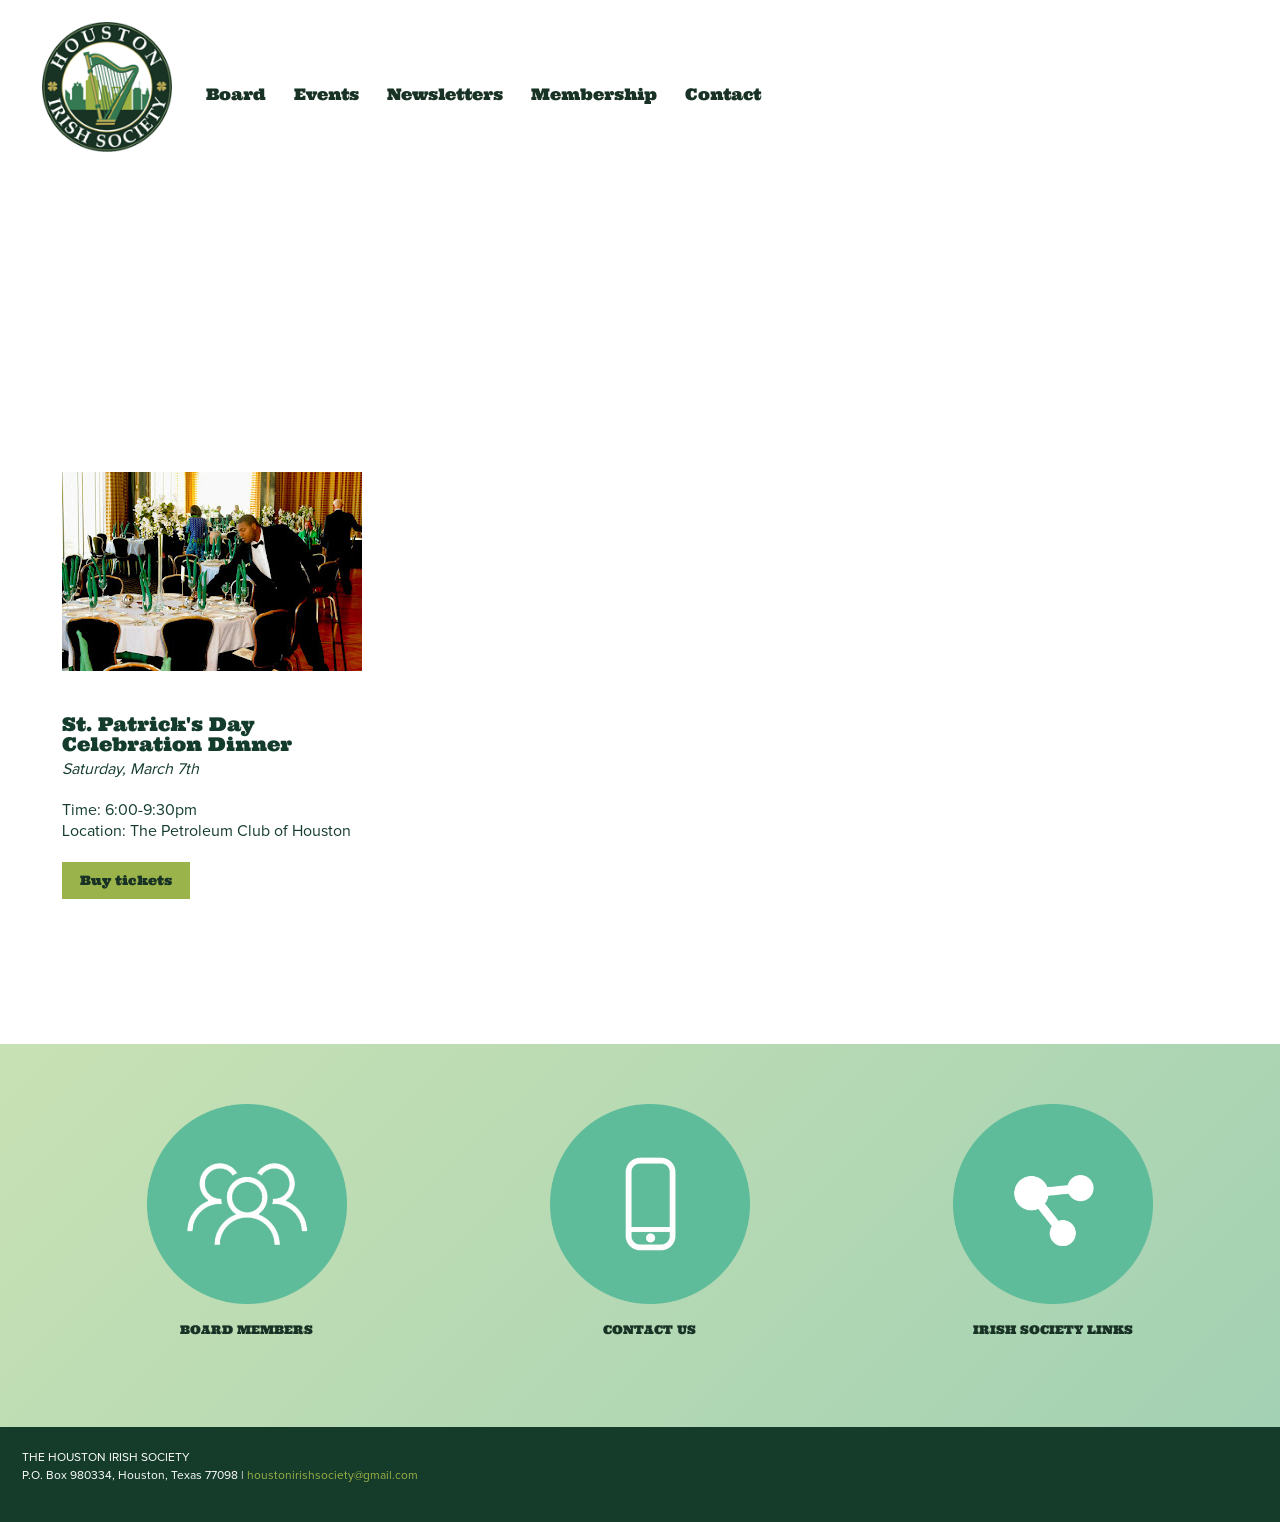
==== commit 55dc0000: "Update events.html" ====
--- a/events.html
+++ b/events.html
@@ -1972,7 +1972,8 @@
 <div class="i"><i>Saturday, March 7th</i></div>
 Time: 6:00-9:30pm<br>
 Location: The Petroleum Club of Houston<br>
-<button><a href="https://app.tickettailor.com/events/houstonirishsociety/2041007" target="_blank">Buy tickets</a></button>
+<button><a href="http://buytickets.at/houstonirishsociety/2041007" target="_blank">Buy tickets</a></button>
+<!--button><a href="https://app.tickettailor.com/events/houstonirishsociety/2041007" target="_blank">Buy tickets</a></button-->
 </td>
 </tr>
 <tr><td colspan="2"></td></tr>
